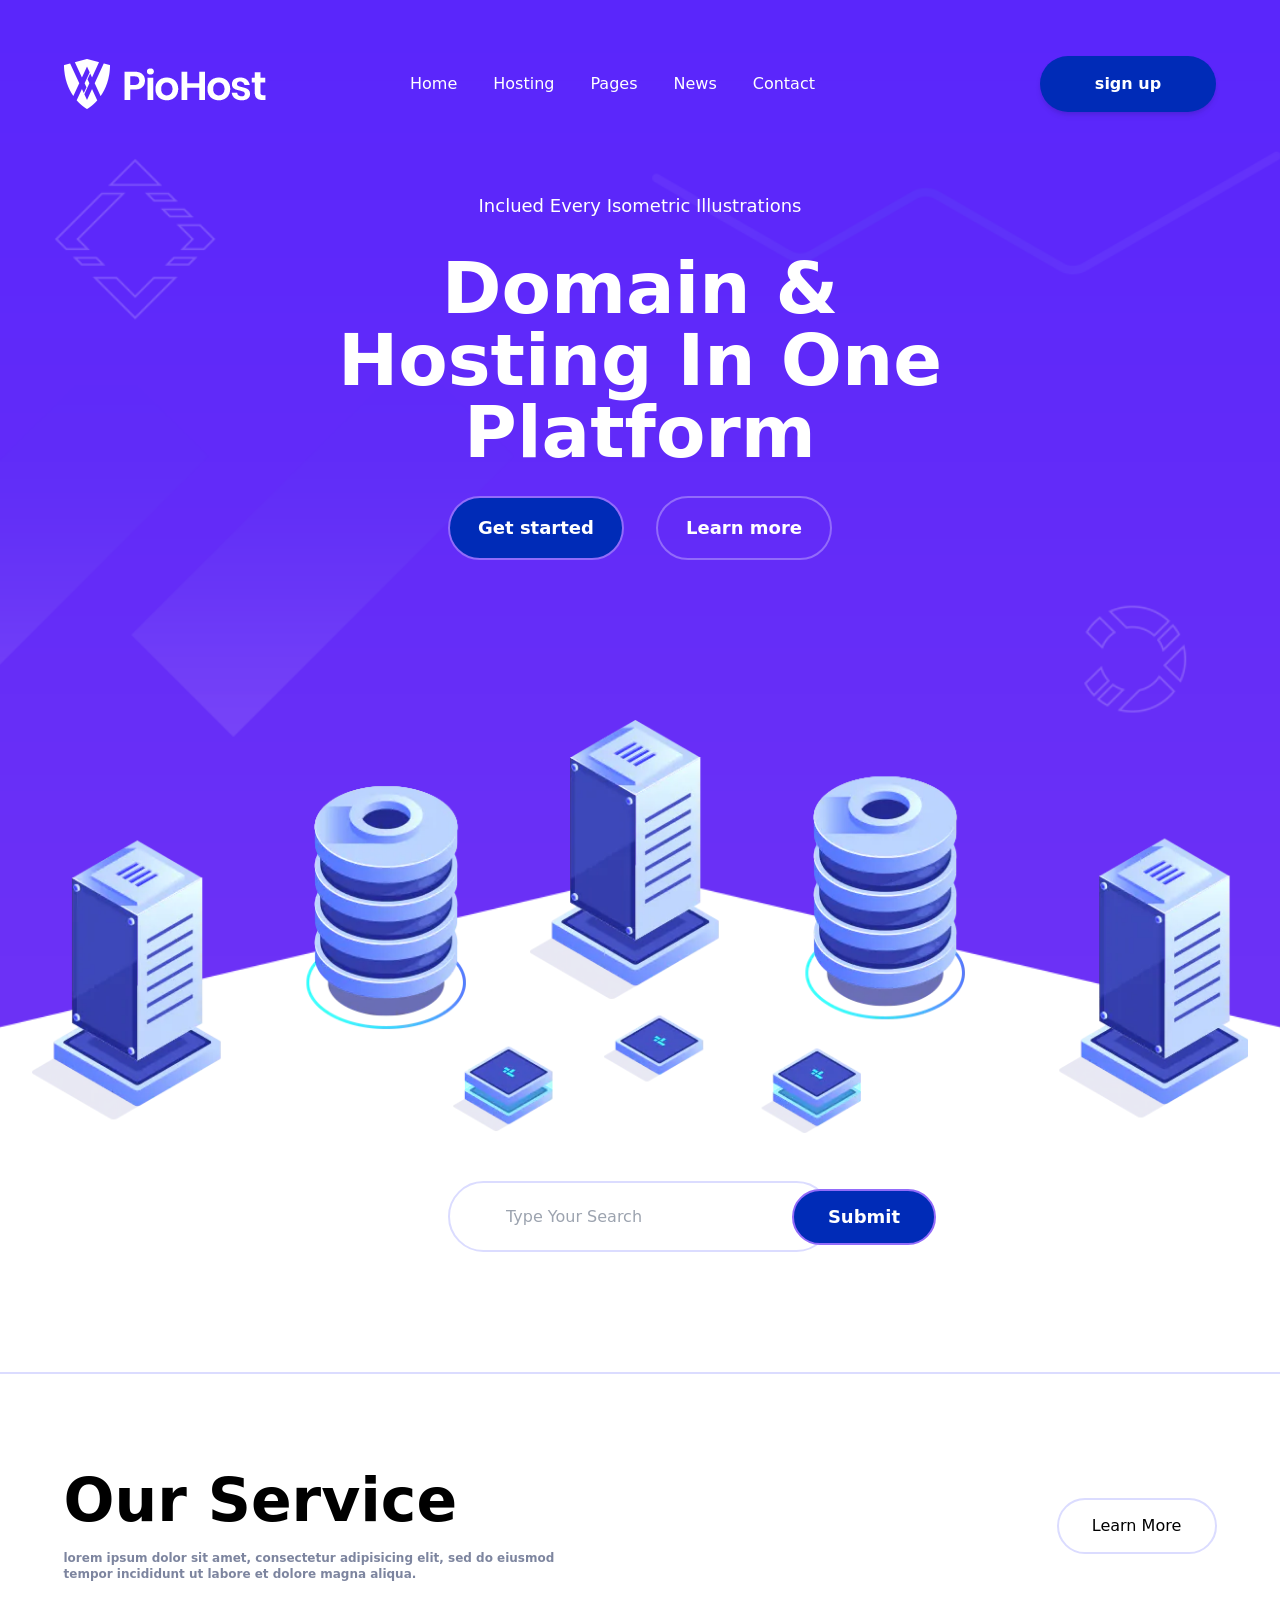
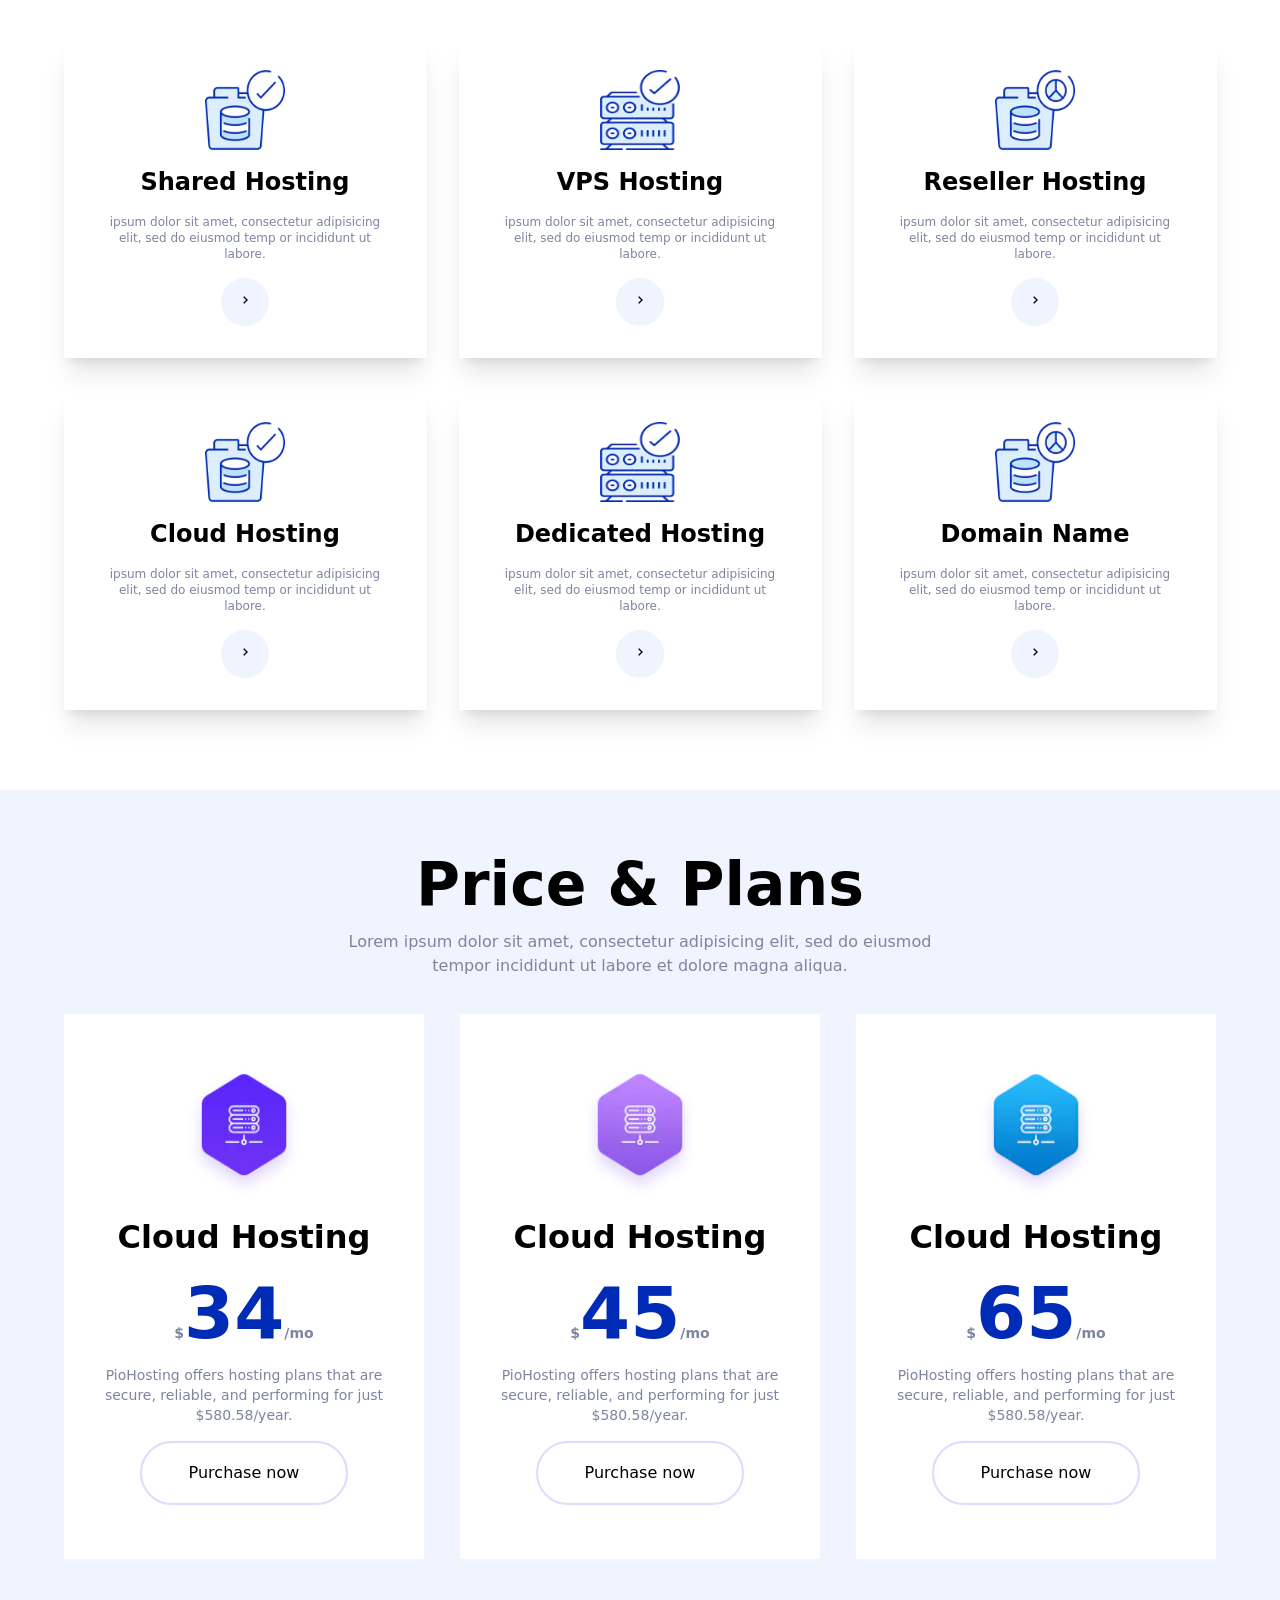
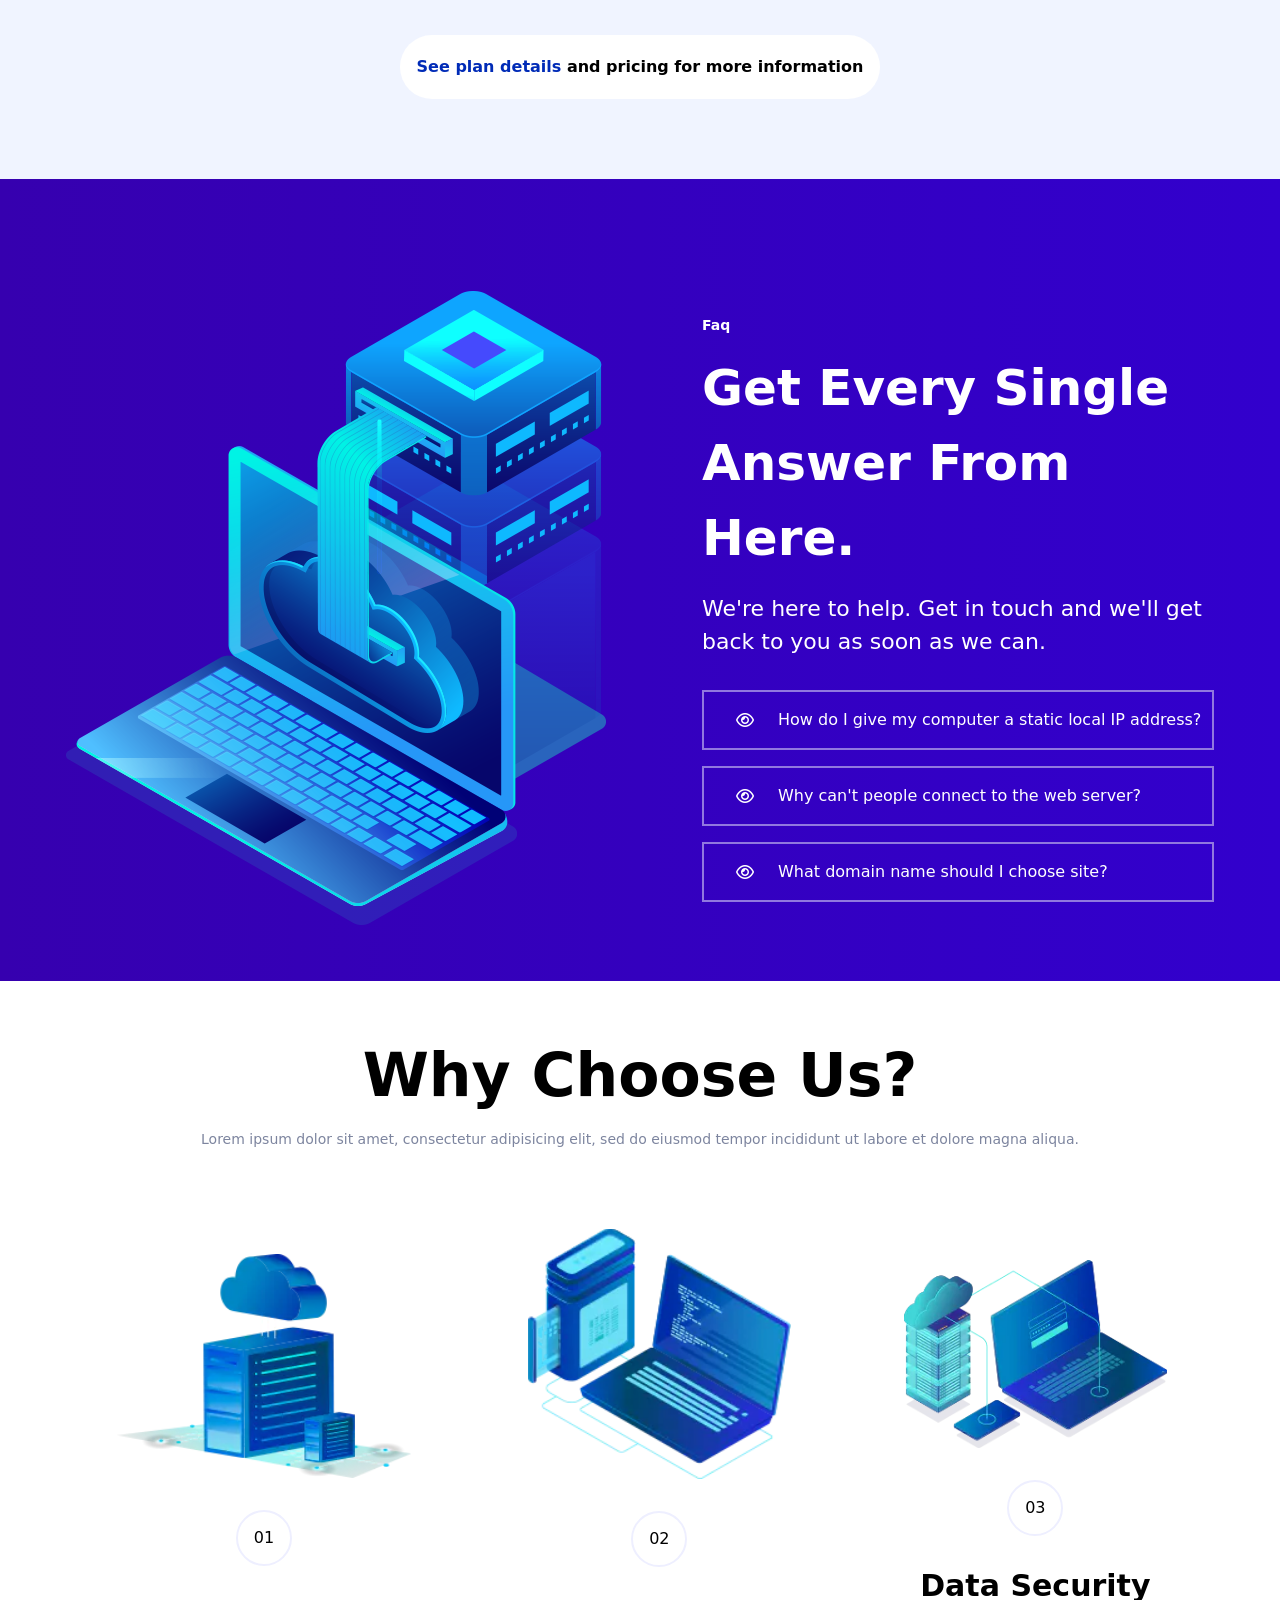
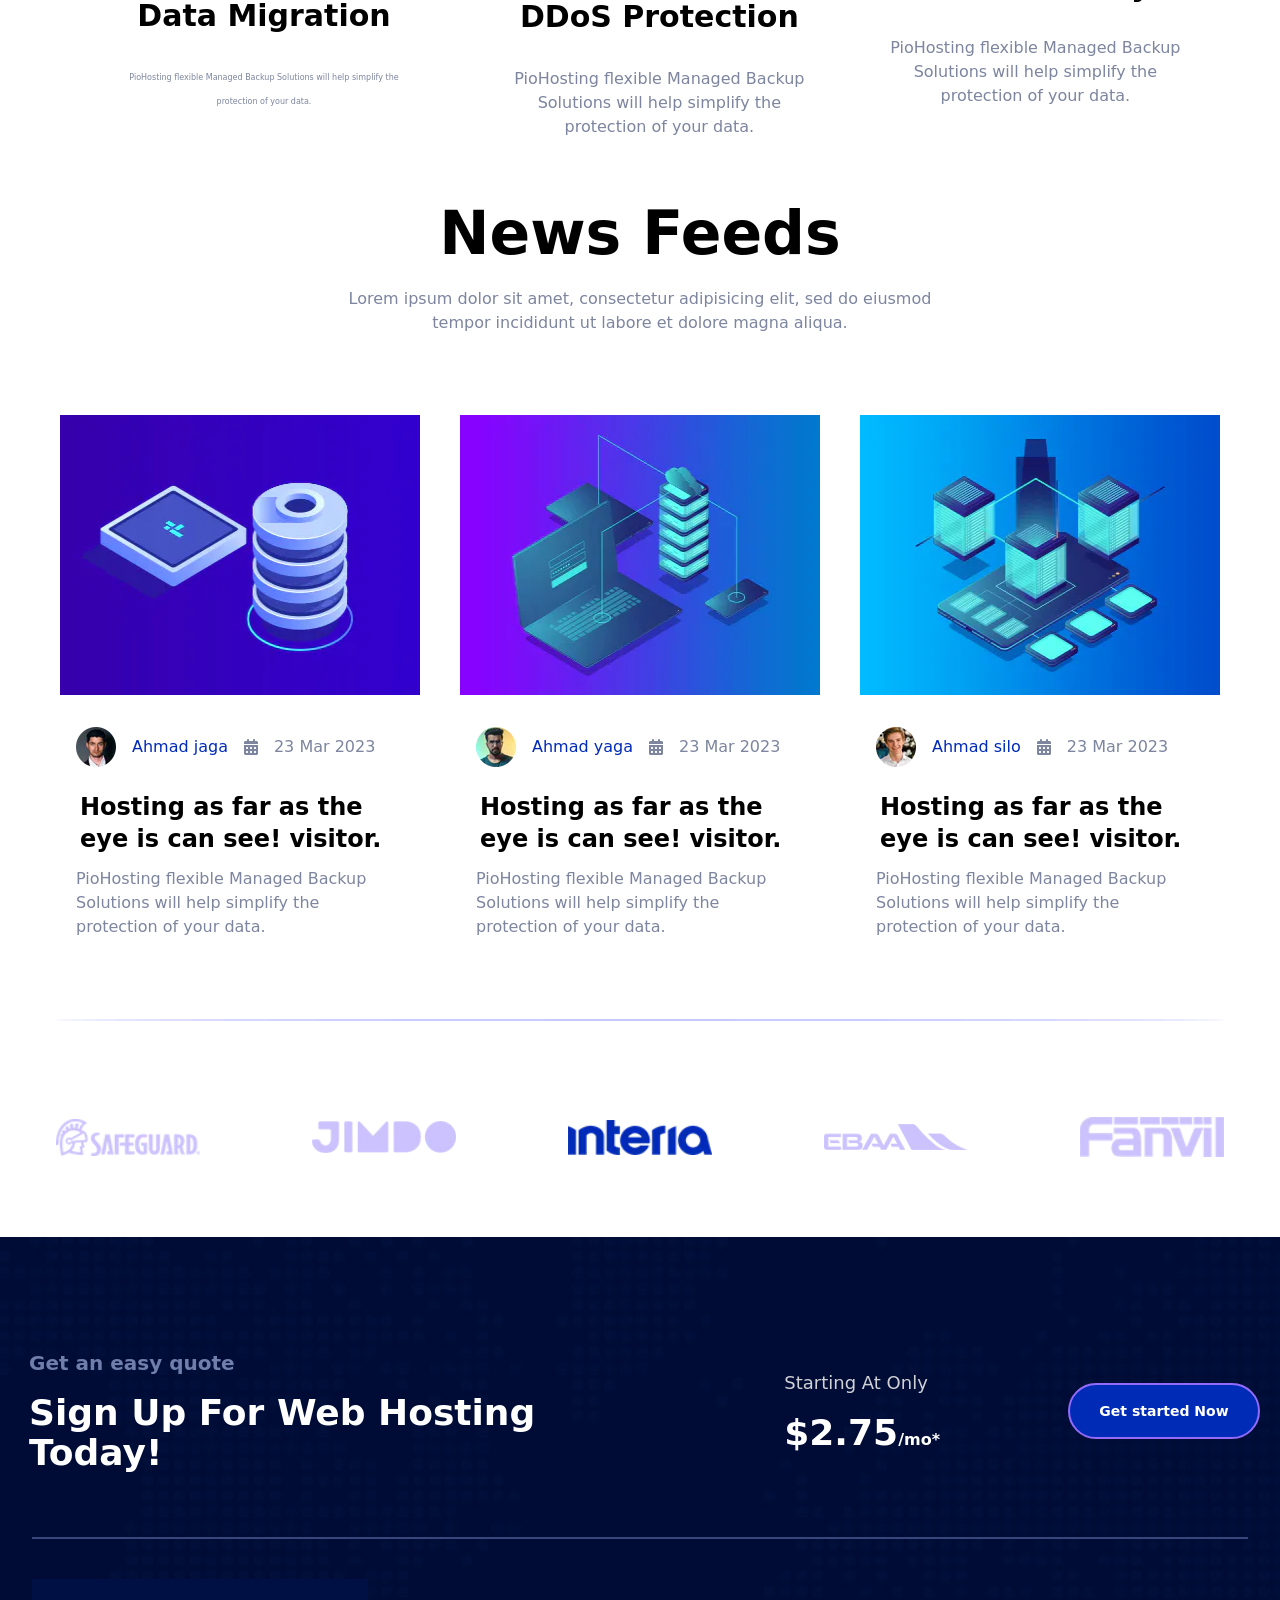
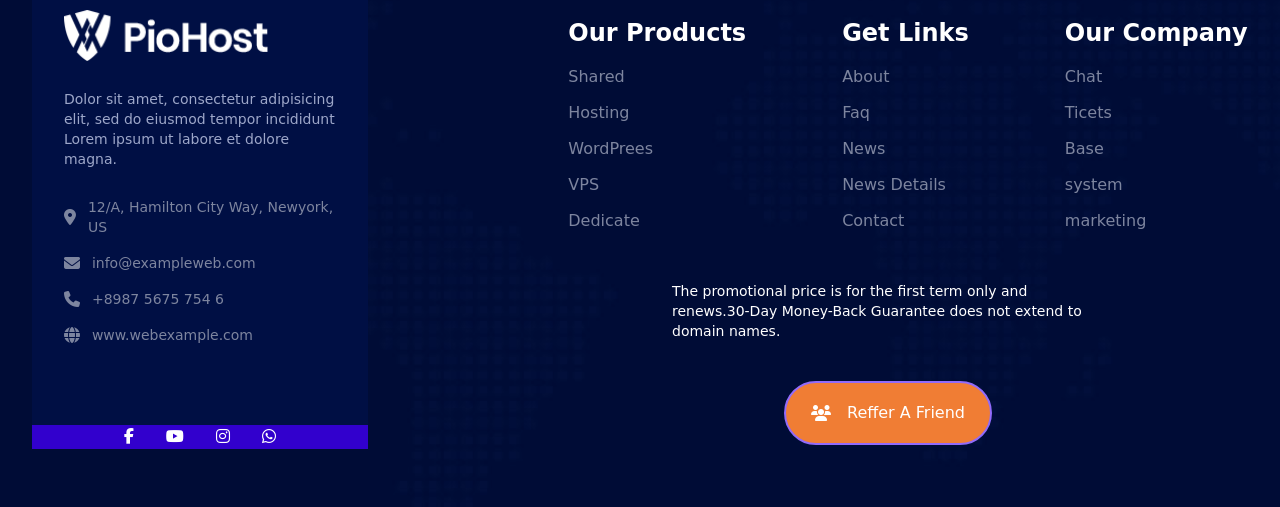
==== index.html @ 8bdf0a4b "p" ====
<!DOCTYPE html>
<html lang="en" class="scroll-smooth">

<head>
    <meta charset="UTF-8">
    <meta name="viewport" content="width=device-width, initial-scale=1.0">
    <title>ulangan</title>
    <link rel="stylesheet" href="assets/css/output.css">
    <link href='https://unpkg.com/boxicons@2.1.4/css/boxicons.min.css' rel='stylesheet'>
    <link rel="stylesheet" href="https://cdnjs.cloudflare.com/ajax/libs/font-awesome/6.5.2/css/all.min.css"
        integrity="sha512-SnH5WK+bZxgPHs44uWIX+LLJAJ9/2PkPKZ5QiAj6Ta86w+fsb2TkcmfRyVX3pBnMFcV7oQPJkl9QevSCWr3W6A=="
        crossorigin="anonymous" referrerpolicy="no-referrer" />
</head>

<body class="bg-white">
    <header>
        <div class="absolute left-0 right-0 z-2 top-12 ">
            <div class="flex justify-between md:items-center md:gap-36 gap-16 w-[90%] m-auto flex-wrap " id="topHeader">
                <img src="assets/img/logo.webp" alt="">
                <div class="md:hidden block" onclick="showHideMenu()">
                    <i class="bx bx-menu text-4xl text-white"></i>
                </div>
                <div id="menu"
                    class="hidden md:flex flex-col md:flex-row grow justify-between md:items-center  gap-7 py-2">
                    <nav>
                        <ul class="flex flex-col md:flex-row md:gap-9 gap-6 capitalize">
                            <li><a href=""
                                    class="text-base font-medium text-white hover:text-df5 transition-all duration-200">home</a>
                            </li>
                            <li><a href=""
                                    class="text-base font-medium text-white hover:text-df5 transition-all duration-200">hosting</a>
                            </li>
                            <li>
                                <a href="#" class="text-white hover:text-df5 transition-all duration-200 text-base font-medium">pages</a>
                                <ul class="absolute top-full  w-[20%] bg-df7 shadow-md hidden group-hover:block z-1">
                                    <li id="about-item" class="py-2 px-4"><a href="#" class="text-base font-medium text-white hover:text-df5 transition-all duration-200">About</a></li>
                                    <li id="faq-item" class="py-2 px-4"><a href="#" class="text-base font-medium text-white hover:text-df5 transition-all duration-200">Faq</a></li>
                                </ul>
                            </li>
                            <li><a href=""
                                    class="text-base font-medium text-white hover:text-df5 transition-all duration-200">news</a>
                            </li>
                            <li><a href=""
                                    class="text-base font-medium text-white hover:text-df5 transition-all duration-200">contact</a>
                            </li>
                        </ul>
                    </nav>
                    <button
                        class="bg-df5  hover:ring hover:ring-sky-600 rounded-full transition-all font-bold text-white py-2 px-6 duration-200 shadow-md w-44 h-14 flex items-center justify-center">sign
                        up
                    </button>
                </div>
            </div>
            <button onclick="topFunction()" id="scrollToTopBtn" title="Go to top"
                class=" justify-center items-center hidden fixed bottom-5 right-5 z-50 p-3 bg-df5 text-white rounded-full shadow-lg hover:bg-df9 transition-all duration-200 w-14 h-14">
                <i class="fa-solid fa-arrow-up"></i>
            </button>
        </div>
    </header>
    <main class="flex flex-col items-center ">
        <section id="jumbotron" class="bg-bg3 bg-cover dark:bg-dbg1 bg-top bg-repeat min-h-screen w-full px-8 pt-48  ">
            <div class="flex flex-col justify-center items-center w-full gap-7 pb-24">
                <div class="flex flex-col text-center gap-8 justify-center items-center">
                    <p class="text-white font-medium  text-lg">Inclued Every Isometric Illustrations</p>
                    <h1 class="text-white font-bold md:text-7xl md:w-[60%] text-4xl w-[90%]">Domain & Hosting In One
                        Platform</h1>
                </div>
                <div class="flex gap-8">
                    <button
                        class=" rounded-full md:w-44 md:h-16 w-36 h-12 bg-df5  hover:bg-transparent border-df4 border-2 transition-all duration-200 text-white font-semibold md:text-lg text-sm">Get
                        started</button>
                    <button
                        class=" rounded-full  md:w-44 md:h-16 w-36 h-12 border-df4 hover:bg-df5 border-2 transition-all duration-200 text-white font-semibold  md:text-lg text-sm">Learn
                        more</button>
                </div>
            </div>
            <div class=" justify-center flex md:pb-5 pt-16  w-full">
                <img src="assets/img/server.webp" alt="" class="w-full h-full ">
            </div>
        </section>
        <section class="w-full border-b-df6 border-solid border-b-2 pb-[120px] justify-center items-center">
            <div class="flex justify-center items-center">
                <div class="flex justify-center items-center w-full">
                    <input type="text" placeholder="Type Your Search"
                        class="border-2 border-df6 rounded-full font-medium md:mt-7  md:w-[30%] w-[50%] h-full  pl-4 md:pl-14 md:py-6 py-5 hover:border-df6">
                    <button
                        class="rounded-full text-white bg-df5 md:w-36 md:h-14 w-24 h-10 absolute md:right-72 right-12 md:mt-7  hover:bg-transparent border-df4 transition-all duration-200 border-2 hover:text-df5 font-semibold md:mr-14 md:text-lg text-sm">Submit</button>
                </div>
            </div>
        </section>
        <section class="w-full pb-20 pt-24 flex items-center justify-center">
            <div class="gap-14 flex flex-col ">
                <div class="flex md:flex-row flex-col justify-between items-center gap-5">
                    <div class="gap-5 flex flex-col justify-center items-center md:items-start">
                        <h2 class="font-semibold md:text-6xl text-4xl">Our Service</h2>
                        <p class="font-semibold text-xs text-df7 w-[60%] ">lorem ipsum dolor sit amet, consectetur
                            adipisicing elit, sed do eiusmod tempor incididunt ut labore et dolore magna aliqua.</p>
                    </div>
                    <div>
                        <button
                            class="rounded-full hover:bg-df5 hover:text-white border-df6 border-2 transition-all duration-200 w-40 h-14">Learn
                            More</button>
                    </div>
                </div>
                <div class=" md:grid md:grid-cols-3 gap-8 flex flex-col items-center justify-center">
                    <div class="shadow-xl w-[363px] h-80 flex items-center justify-center">
                        <div class="w-[80%] h-[80%]  items-center flex flex-col gap-4 ">
                            <img src="assets/img/s01.webp" alt="" class="w-20 h-20  ">
                            <h2 class="font-bold text-2xl hover:text-df5 transition-all duration-200">Shared Hosting
                            </h2>
                            <p class="text-df7 text-center text-xs font-medium">ipsum dolor sit amet, consectetur
                                adipisicing elit, sed do eiusmod temp or incididunt ut labore.</p>
                            <button
                                class=" rounded-full w-12 h-12 bg-df8 hover:bg-df5 transition-all duration-200 hover:text-white"><i
                                    class='bx bx-chevron-right'></i></button>
                        </div>
                    </div>
                    <div class="shadow-xl w-[363px] h-80 flex items-center justify-center">
                        <div class="w-[80%] h-[80%]  items-center flex flex-col gap-4 ">
                            <img src="assets/img/s05.webp" alt="" class="w-20 h-20  ">
                            <h2 class="font-bold text-2xl hover:text-df5 transition-all duration-200">VPS Hosting</h2>
                            <p class="text-df7 text-center text-xs font-medium">ipsum dolor sit amet, consectetur
                                adipisicing elit, sed do eiusmod temp or incididunt ut labore.</p>
                            <button
                                class=" rounded-full w-12 h-12 bg-df8 hover:bg-df5 transition-all duration-200 hover:text-white"><i
                                    class='bx bx-chevron-right'></i></button>
                        </div>
                    </div>
                    <div class="shadow-xl w-[363px] h-80 flex items-center justify-center">
                        <div class="w-[80%] h-[80%]  items-center flex flex-col gap-4 ">
                            <img src="assets/img/s06.webp" alt="" class="w-20 h-20  ">
                            <h2 class="font-bold text-2xl hover:text-df5 transition-all duration-200">Reseller Hosting
                            </h2>
                            <p class="text-df7 text-center text-xs font-medium">ipsum dolor sit amet, consectetur
                                adipisicing elit, sed do eiusmod temp or incididunt ut labore.</p>
                            <button
                                class=" rounded-full w-12 h-12 bg-df8 hover:bg-df5 transition-all duration-200 hover:text-white"><i
                                    class='bx bx-chevron-right'></i></button>
                        </div>
                    </div>
                    <div class="shadow-xl w-[363px] h-80 flex items-center justify-center">
                        <div class="w-[80%] h-[80%]  items-center flex flex-col gap-4 ">
                            <img src="assets/img/s01.webp" alt="" class="w-20 h-20  ">
                            <h2 class="font-bold text-2xl hover:text-df5 transition-all duration-200">Cloud Hosting</h2>
                            <p class="text-df7 text-center text-xs font-medium">ipsum dolor sit amet, consectetur
                                adipisicing elit, sed do eiusmod temp or incididunt ut labore.</p>
                            <button
                                class=" rounded-full w-12 h-12 bg-df8 hover:bg-df5 transition-all duration-200 hover:text-white"><i
                                    class='bx bx-chevron-right'></i></button>
                        </div>
                    </div>
                    <div class="shadow-xl w-[363px] h-80 flex items-center justify-center">
                        <div class="w-[80%] h-[80%] items-center flex flex-col gap-4 ">
                            <img src="assets/img/s05.webp" alt="" class="w-20 h-20  ">
                            <h2 class="font-bold text-2xl hover:text-df5 transition-all duration-200">Dedicated Hosting
                            </h2>
                            <p class="text-df7 text-center text-xs font-medium">ipsum dolor sit amet, consectetur
                                adipisicing elit, sed do eiusmod temp or incididunt ut labore.</p>
                            <button
                                class=" rounded-full w-12 h-12 bg-df8 hover:bg-df5 transition-all duration-200 hover:text-white"><i
                                    class='bx bx-chevron-right'></i></button>
                        </div>
                    </div>
                    <div class="shadow-xl w-[363px] h-80 flex items-center justify-center">
                        <div class="w-[80%] h-[80%] items-center flex flex-col gap-4 ">
                            <img src="assets/img/s06.webp" alt="" class="w-20 h-20  ">
                            <h2 class="font-bold text-2xl hover:text-df5 transition-all duration-200">Domain Name</h2>
                            <p class="text-df7 text-center text-xs font-medium">ipsum dolor sit amet, consectetur
                                adipisicing elit, sed do eiusmod temp or incididunt ut labore.</p>
                            <button
                                class=" rounded-full w-12 h-12 bg-df8 hover:bg-df5 transition-all duration-200 hover:text-white"><i
                                    class='bx bx-chevron-right'></i></button>
                        </div>
                    </div>
                </div>
            </div>
        </section>
        <section class="bg-df8 w-full pt-16 flex justify-center items-center">
            <div class="flex justify-center items-center flex-col gap-9 w-[95%]">
                <div class="items-center justify-center flex flex-col gap-4">
                    <h2 class="md:text-6xl text-black font-semibold text-5xl">Price & Plans</h2>
                    <p class="md:text-base text-sm text-df7 md:w-[40rem] w-full text-center">Lorem ipsum dolor sit amet,
                        consectetur
                        adipisicing elit, sed do eiusmod tempor incididunt ut labore et dolore magna aliqua.</p>
                </div>
                <div class="flex md:flex-row gap-9 justify-center items-center flex-col">
                    <div
                        class=" md:w-[360px] md:h-[545px] w-[400px] h-[545px] flex items-center justify-center bg-white">
                        <div class="w-[80%] h-[80%]  items-center flex flex-col gap-4 ">
                            <img src="assets/img/p-01.webp" alt="" class="w-28 h-32  ">
                            <h2 class="font-bold text-[2rem] hover:text-df5 transition-all duration-200">Cloud Hosting
                            </h2>
                            <p class="text-df5 text-7xl font-semibold"><span
                                    class="text-df7 text-[14px] font-semibold">$</span>34<span
                                    class="text-df7 text-[14px] font-semibold">/mo</span></p>
                            <p class="text-df7 text-center text-sm w-[290px]">PioHosting offers hosting plans that are
                                secure, reliable, and performing for just $580.58/year.</p>
                            <button
                                class="h-16 w-52 border-df6 border-2 border-solid rounded-full hover:bg-df5 hover:text-white hover:border-df4 hover:border-2 hover:border-solid transition-all duration-200">Purchase
                                now</button>
                        </div>
                    </div>
                    <div class="md:w-[360px] md:h-[545px] w-full h-[545px] flex items-center justify-center bg-white">
                        <div class="w-[80%] h-[80%] items-center flex flex-col gap-4 ">
                            <img src="assets/img/p-02.webp" alt="" class="w-28 h-32  ">
                            <h2 class="font-bold text-[2rem] hover:text-df5 transition-all duration-200">Cloud Hosting
                            </h2>
                            <p class="text-df5 text-7xl font-semibold"><span
                                    class="text-df7 text-[14px] font-semibold">$</span>45<span
                                    class="text-df7 text-[14px] font-semibold">/mo</span></p>
                            <p class="text-df7 text-center text-sm w-[290px]">PioHosting offers hosting plans that are
                                secure, reliable, and performing for just $580.58/year.</p>
                            <button
                                class="h-16 w-52 border-df6 border-2 border-solid rounded-full hover:bg-df5 hover:text-white hover:border-df4 hover:border-2 hover:border-solid transition-all duration-200">Purchase
                                now</button>
                        </div>
                    </div>
                    <div class="md:w-[360px] md:h-[545px] w-full h-[545px] flex items-center justify-center bg-white">
                        <div class="w-[80%] h-[80%] items-center flex flex-col gap-4 ">
                            <img src="assets/img/p-03.webp" alt="" class="w-28 h-32  ">
                            <h2 class="font-bold text-[2rem] hover:text-df5 transition-all duration-200">Cloud Hosting
                            </h2>
                            <p class="text-df5 text-7xl font-semibold"><span
                                    class="text-df7 text-[14px] font-semibold">$</span>65<span
                                    class="text-df7 text-[14px] font-semibold">/mo</span></p>
                            <p class="text-df7 text-center text-sm w-[290px]">PioHosting offers hosting plans that are
                                secure, reliable, and performing for just $580.58/year.</p>
                            <button
                                class="h-16 w-52 border-df6 border-2 border-solid rounded-full hover:bg-df5 hover:text-white hover:border-df4 hover:border-2 hover:border-solid transition-all duration-200">Purchase
                                now</button>
                        </div>
                    </div>
                </div>
                <button
                    class="h-16 md:w-[30rem] w-full bg-white rounded-full mb-20 mt-10 text-base  font-semibold"><span
                        class="text-df5 text-base font-semibold">See plan details</span> and pricing for more
                    information</button>
            </div>
        </section>
        <section class="w-full bg-gradient-to-r from-df9 to-df10 pt-8 pb-14 flex items-center justify-center">
            <div class="flex md:flex-row flex-col pt-20 gap-24 justify-center items-center">
                <div class="flex items-center justify-center">
                    <img src="assets/img/illustration.png" alt="" class="md:w-full w-[70%]">
                </div>
                <div class="flex flex-col gap-8  items-center justify-center md:w-[40%] w-[80%]">
                    <div class="flex flex-col gap-4 w-full items-start  justify-center">
                        <p class="text-sm text-white font-semibold">Faq</p>
                        <h2 class="md:text-[50px] text-[30px] text-white md:w-[500px] font-semibold w-full text-start">
                            Get Every
                            Single Answer From Here.
                        </h2>
                        <p class="text-[22px] text-white">We're here to help. Get in touch and we'll get back to you as
                            soon as we can.</p>
                    </div>
                    <div class="flex flex-col gap-4 items-center justify-center w-full">
                        <div class=" w-full h-[60px] border-df11  border-solid border-2 flex items-center pl-8 gap-6">
                            <i class="fa-regular fa-eye text-white"></i>
                            <p class="text-white  md:text-base text-xs">How do I give my computer a static local IP
                                address?</p>
                        </div>
                        <div class=" w-full h-[60px] border-df11  border-solid border-2 flex items-center pl-8 gap-6">
                            <i class="fa-regular fa-eye text-white"></i>
                            <p class="text-white  md:text-base text-xs">Why can't people connect to the web server?</p>
                        </div>
                        <div class="w-full h-[60px] border-df11  border-solid border-2 flex items-center pl-8 gap-6">
                            <i class="fa-regular fa-eye text-white"></i>
                            <p class="text-white md:text-base text-xs">What domain name should I choose site?</p>
                        </div>
                    </div>
                </div>
            </div>
        </section>
        <section class="flex justify-center items-center pt-16 w-full">
            <div class="flex items-center justify-center gap-20 flex-col">
                <div class="text-center gap-6 flex flex-col items-center md:w-full w-[90%]">
                    <h2 class="md:text-6xl text-4xl font-semibold">Why Choose Us?</h2>
                    <p class="text-df7  text-medium text-xs md:text-sm ">Lorem ipsum dolor sit amet, consectetur
                        adipisicing elit,
                        sed do eiusmod tempor incididunt ut labore et dolore magna aliqua.</p>
                </div>
                <div class="flex md:flex-row gap-12 flex-col">
                    <div class="flex flex-col items-center justify-center gap-8">
                        <img src="assets/img/c01.webp" alt="" class="w-[60%] md:w-[80%]">
                        <div
                            class="rounded-full w-14 h-14 border-df12 border-2 border-solid flex items-center justify-center hover:bg-df5 hover:text-white transition-all duration-200">
                            <p>01</p>
                        </div>
                        <h2 class="font-bold text-3xl">Data Migration</h2>
                        <p class="text-df7 w-[80%] text-center text-base md:text-[50%]">PioHosting flexible Managed
                            Backup Solutions
                            will help simplify the protection of your data.</p>
                    </div>
                    <div class="flex flex-col items-center justify-center gap-8">
                        <img src="assets/img/c02.webp" alt="" class="w-[60%] md:w-[80%]">
                        <div
                            class="rounded-full w-14 h-14 border-df12 border-2 border-solid flex items-center justify-center hover:bg-df5 hover:text-white transition-all duration-200">
                            <p>02</p>
                        </div>
                        <h2 class="font-bold text-3xl">DDoS Protection</h2>
                        <p class="text-df7 w-[328px] text-center text-base">PioHosting flexible Managed Backup Solutions
                            will help simplify the protection of your data.</p>
                    </div>
                    <div class="flex flex-col items-center justify-center gap-8">
                        <img src="assets/img/c03.webp" alt="" class="w-[60%] md:w-[80%]">
                        <div
                            class="rounded-full w-14 h-14 border-df12 border-2 border-solid flex items-center justify-center hover:bg-df5 hover:text-white transition-all duration-200">
                            <p>03</p>
                        </div>
                        <h2 class="font-bold text-3xl">Data Security</h2>
                        <p class="text-df7 w-[328px] text-center text-base">PioHosting flexible Managed Backup Solutions
                            will help simplify the protection of your data.</p>
                    </div>
                </div>
            </div>
        </section>
        <section class="flex justify-center items-center pt-16 w-full">
            <div class="flex items-center justify-center gap-20 flex-col md:w-[95%] w-full">
                <div class="text-center gap-6 flex flex-col">
                    <h2 class="text-6xl font-semibold">News Feeds</h2>
                    <p class="text-df7 md:w-[600px] w-[400px] text-medium">Lorem ipsum dolor sit amet, consectetur
                        adipisicing elit,
                        sed do eiusmod tempor incididunt ut labore et dolore magna aliqua.</p>
                </div>
                <div class="flex md:flex-row flex-col gap-10 w-[95%] justify-center items-center">
                    <div class="flex flex-col gap-8 ">
                        <img src="assets/img/latest1.webp" alt="" class="w-full h-[280px]">
                        <div class="flex flex-col gap-6  px-4">
                            <div class="flex flex-row justify-start items-center gap-4">
                                <img src="assets/img/lat.webp" alt="">
                                <p class=" text-df5">Ahmad jaga</p>
                                <i class="fa-solid fa-calendar-days text-df7"></i>
                                <p class=" text-df7">23 Mar 2023</p>
                            </div>
                            <div class="flex flex-col justify-center items-center gap-3">
                                <h2 class="font-bold text-2xl hover:text-df5 transition-all duration-200 w-[320px]">
                                    Hosting as far as the eye is can see! visitor.</h2>
                                <p class="text-df7 w-[328px] text-start text-base">PioHosting flexible Managed Backup
                                    Solutions will help simplify the protection of your data.</p>
                            </div>
                        </div>
                    </div>
                    <div class="flex flex-col gap-8 ">
                        <img src="assets/img/latest2.webp" alt="" class="w-full h-[280px]">
                        <div class="flex flex-col gap-6  px-4">
                            <div class="flex flex-row justify-start items-center gap-4">
                                <img src="assets/img/let.webp" alt="">
                                <p class=" text-df5">Ahmad yaga</p>
                                <i class="fa-solid fa-calendar-days text-df7"></i>
                                <p class=" text-df7">23 Mar 2023</p>
                            </div>
                            <div class="flex flex-col justify-center items-center gap-3">
                                <h2 class="font-bold text-2xl hover:text-df5 transition-all duration-200 w-[320px]">
                                    Hosting as far as the eye is can see! visitor.</h2>
                                <p class="text-df7 w-[328px] text-start text-base">PioHosting flexible Managed Backup
                                    Solutions will help simplify the protection of your data.</p>
                            </div>
                        </div>
                    </div>
                    <div class="flex flex-col gap-8 ">
                        <img src="assets/img/latest3.webp" alt="" class="w-full h-[280px]">
                        <div class="flex flex-col gap-6  px-4">
                            <div class="flex flex-row justify-start items-center gap-4">
                                <img src="assets/img/let1.webp" alt="">
                                <p class=" text-df5">Ahmad silo</p>
                                <i class="fa-solid fa-calendar-days text-df7"></i>
                                <p class=" text-df7">23 Mar 2023</p>
                            </div>
                            <div class="flex flex-col justify-center items-center gap-3">
                                <h2 class="font-bold text-2xl hover:text-df5 transition-all duration-200 w-[320px]">
                                    Hosting as far as the eye is can see! visitor.</h2>
                                <p class="text-df7 w-[328px] text-start text-base">PioHosting flexible Managed Backup
                                    Solutions will help simplify the protection of your data.</p>
                            </div>
                        </div>
                    </div>
                </div>
            </div>
        </section>
        <section class="flex justify-center items-center pt-10 flex-col">
            <div class="pt-10 justify-center">
                <img src="assets/img/line.png" alt="" class="w-full">
            </div>
            <div class="flex flex-row md:gap-28 gap-5 md:pt-24 pt-14 items-center justify-center">
                <img src="assets/img/safeguard.webp" alt="" class="md:w-36 w-[15%]">
                <img src="assets/img/jimdo.webp" alt="" class="md:w-36 w-[15%]">
                <img src="assets/img/intera.webp" alt="" class="md:w-36 w-[15%]">
                <img src="assets/img/ebaa.webp" alt="" class="md:w-36 w-[15%]">
                <img src="assets/img/fanvil.webp" alt="" class="md:w-36 w-[15%]">
            </div>
        </section>
        <section class="bg-bg4 bg-cover h-[161rem] md:h-full  w-full md:mt-20 mt-14 pb-48 flex flex-col items-center ">
            <div>
                <div
                    class="flex md:flex-row flex-col justify-between md:gap-32 gap-10 items-center pr-[20px] pl-[29px] pt-28">
                    <div class="flex flex-col gap-4 md:items-start md:justify-start items-center justify-center">
                        <p class="text-df13 font-semibold text-xl">Get an easy quote</p>
                        <h2 class="text-4xl text-white font-semibold text-center md:text-start">Sign Up For Web Hosting
                            Today!</h2>
                    </div>
                    <div class="flex flex-col gap-4 items-center justify-center md:items-start md:justify-start">
                        <p class="text-df14 text-lg">Starting At Only</p>
                        <p class="text-white font-semibold"><span class="text-4xl">$2.75</span>/mo*</p>
                    </div>
                    <div>
                        <button
                            class="text-white font-semibold text-sm rounded-full w-48 h-14 bg-df5 hover:bg-transparent transition-all duration-200  border-df4 hover:border-df4 border-2 border-solid">Get
                            started Now</button>
                    </div>
                </div>
                <div class="flex justify-center items-center pt-16">
                    <div class="border-df15 border-[1px] border-solid w-[95%]"></div>
                </div>
                <div class="flex justify-center items-center">
                    <div class="w-[95%]  h-80  mt-14 md:flex-row flex gap-40 flex-col items-center ">
                        <div class="w-[21rem] h-[29rem] bg-df16 justify-center items-center flex flex-col pt-9 mt-28">
                            <div class="w-[81%] h-[80%]  ">
                                <div class="flex flex-col gap-7">
                                    <img src="assets/img/logo.webp" alt="" class="w-[75%] h-[75%]">
                                    <p class="text-df17 text-sm">Dolor sit amet, consectetur adipisicing elit, sed do
                                        eiusmod tempor incididunt Lorem ipsum ut labore et dolore magna.</p>
                                    <ul class="gap-4 flex flex-col">
                                        <li class="text-df7 flex gap-3 items-center">
                                            <i class="fa-solid fa-location-dot"></i>
                                            <p class="text-sm">12/A, Hamilton City Way, Newyork, US</p>
                                        </li>
                                        <li class="text-df7 flex gap-3 items-center">
                                            <i class="fa-solid fa-envelope"></i>
                                            <p class="text-sm">info@exampleweb.com</p>
                                        </li>
                                        <li class="text-df7 flex gap-3 items-center">
                                            <i class="fa-solid fa-phone"></i>
                                            <p class="text-sm">+8987 5675 754 6</p>
                                        </li>
                                        <li class="text-df7 flex gap-3 items-center">
                                            <i class="fa-solid fa-globe"></i>
                                            <p class="text-sm"> www.webexample.com</p>
                                        </li>
                                    </ul>
                                </div>
                            </div>
                            <div class="w-[21rem] h-20 md:h-16 bg-df10 flex items-center justify-center mt-20">
                                <ul class="w-[70%] flex flex-row gap-8 items-center justify-center">
                                    <li class="text-white">
                                        <i class="fa-brands fa-facebook-f"></i>
                                    </li>
                                    <li class="text-white">
                                        <i class="fa-brands fa-youtube"></i>
                                    </li>
                                    <li class="text-white">
                                        <i class="fa-brands fa-instagram"></i>
                                    </li>
                                    <li class="text-white">
                                        <i class="fa-brands fa-whatsapp"></i>
                                    </li>
                                </ul>
                            </div>
                        </div>
                        <div class="flex flex-col mt-28">
                            <div
                                class="flex md:flex-row flex-col  gap-24 pt-10 items-start md:items-center justify-center ml-10">
                                <div class="flex flex-col gap-4">
                                    <h3 class="font-semibold text-white text-2xl">Our Products</h3>
                                    <ul class="flex flex-col gap-3">
                                        <li class="text-df7">Shared</li>
                                        <li class="text-df7">Hosting</li>
                                        <li class="text-df7">WordPrees</li>
                                        <li class="text-df7">VPS</li>
                                        <li class="text-df7">Dedicate</li>
                                    </ul>
                                </div>
                                <div class="flex flex-col gap-4">
                                    <h3 class="font-semibold text-white text-2xl">Get Links</h3>
                                    <ul class="flex flex-col gap-3">
                                        <li class="text-df7">About</li>
                                        <li class="text-df7">Faq</li>
                                        <li class="text-df7">News</li>
                                        <li class="text-df7">News Details</li>
                                        <li class="text-df7">Contact</li>
                                    </ul>
                                </div>
                                <div class="flex flex-col gap-4">
                                    <h3 class="font-semibold text-white text-2xl">Our Company</h3>
                                    <ul class="flex flex-col gap-3">
                                        <li class="text-df7">Chat</li>
                                        <li class="text-df7">Ticets</li>
                                        <li class="text-df7">Base</li>
                                        <li class="text-df7">system</li>
                                        <li class="text-df7">marketing</li>
                                    </ul>
                                </div>
                            </div>
                            <div class="w-full flex items-center justify-center flex-col">
                                <div class="w-[60%] pt-12">
                                    <p class="text-white text-sm ">The promotional price is for the first term only and
                                        renews.30-Day Money-Back Guarantee does not extend to domain names.</p>
                                </div>
                                <div>
                                    <button
                                        class=" rounded-full w-52 h-16 bg-df18  mt-10 hover:bg-transparent transition-all duration-200 text-white border-df4 border-solid border-2 flex flex-row justify-center items-center gap-4">
                                        <i class="fa-solid fa-users"></i>
                                        <p>Reffer A Friend</p>
                                    </button>
                                </div>
                            </div>
                        </div>
                    </div>
                </div>
            </div>
        </section>
    </main>
    <script>
        var xStatus = false;

        function showHideMenu() {
            if (!xStatus) {
                document.getElementById('menu').classList.remove("hidden");
                document.getElementById('menu').classList.add("flex");
                console.log(document.documentElement.scrollTop);
                if (window.matchMedia("(max-width: 768px)").matches) {
                    console.log("jalan");
                    document.querySelector('#menu nav ul').classList.add("bg-df9");
                    document.querySelectorAll('#menu nav ul li').forEach(li => li.classList.add("bg-df9", "border-b"));
                    document.querySelector('#menu').classList.add("bg-df9");
                }

                xStatus = true;
            } else {
                xStatus = false;
                document.getElementById('menu').classList.add("hidden");
                document.getElementById('menu').classList.remove("flex");
                if (window.matchMedia("(max-width: 768px)").matches) {
                    // hanya hapus kelas jika kita masih dalam mode mobile
                    document.querySelector('#menu nav ul').classList.remove("bg-df9");
                    document.querySelectorAll('#menu nav ul li').forEach(li => li.classList.remove("bg-df9", "border-b"));
                    document.querySelector('#menu').classList.remove("bg-df9");
                } else {
                    // jika kita dalam mode laptop, jangan hapus kelas
                    console.log("mode laptop, jangan hapus kelas");
                }
            }
        }

        // Get the button
        let mybutton = document.getElementById("scrollToTopBtn");

        // When the user scrolls down 20px from the top of the document, show the button
        window.onscroll = function () { scrollFunction() };

        function scrollFunction() {
            if (document.body.scrollTop > 20 || document.documentElement.scrollTop > 20) {
                mybutton.style.display = "block";
            } else {
                mybutton.style.display = "none";
            }
        }

        function topFunction() {
            document.body.scrollTop = 0;
            document.documentElement.scrollTop = 0;
        }



        const pagesMenuItem = document.querySelector('#menu nav ul li:nth-child(3)');
        const aboutItem = document.querySelector('#about-item');
        const faqItem = document.querySelector('#faq-item');

        pagesMenuItem.addEventListener('click', function () {
            const submenu = pagesMenuItem.querySelector('ul');
            submenu.classList.toggle('hidden');
            aboutItem.classList.toggle('border-b-4');
            faqItem.classList.toggle('border-b-4');
        });
    </script>

</body>

</html>
---- assets/css/output.css ----
/*
! tailwindcss v3.4.1 | MIT License | https://tailwindcss.com
*/

/*
1. Prevent padding and border from affecting element width. (https://github.com/mozdevs/cssremedy/issues/4)
2. Allow adding a border to an element by just adding a border-width. (https://github.com/tailwindcss/tailwindcss/pull/116)
*/

*,
::before,
::after {
  box-sizing: border-box;
  /* 1 */
  border-width: 0;
  /* 2 */
  border-style: solid;
  /* 2 */
  border-color: #e5e7eb;
  /* 2 */
}

::before,
::after {
  --tw-content: '';
}

/*
1. Use a consistent sensible line-height in all browsers.
2. Prevent adjustments of font size after orientation changes in iOS.
3. Use a more readable tab size.
4. Use the user's configured `sans` font-family by default.
5. Use the user's configured `sans` font-feature-settings by default.
6. Use the user's configured `sans` font-variation-settings by default.
7. Disable tap highlights on iOS
*/

html,
:host {
  line-height: 1.5;
  /* 1 */
  -webkit-text-size-adjust: 100%;
  /* 2 */
  -moz-tab-size: 4;
  /* 3 */
  -o-tab-size: 4;
     tab-size: 4;
  /* 3 */
  font-family: ui-sans-serif, system-ui, sans-serif, "Apple Color Emoji", "Segoe UI Emoji", "Segoe UI Symbol", "Noto Color Emoji";
  /* 4 */
  font-feature-settings: normal;
  /* 5 */
  font-variation-settings: normal;
  /* 6 */
  -webkit-tap-highlight-color: transparent;
  /* 7 */
}

/*
1. Remove the margin in all browsers.
2. Inherit line-height from `html` so users can set them as a class directly on the `html` element.
*/

body {
  margin: 0;
  /* 1 */
  line-height: inherit;
  /* 2 */
}

/*
1. Add the correct height in Firefox.
2. Correct the inheritance of border color in Firefox. (https://bugzilla.mozilla.org/show_bug.cgi?id=190655)
3. Ensure horizontal rules are visible by default.
*/

hr {
  height: 0;
  /* 1 */
  color: inherit;
  /* 2 */
  border-top-width: 1px;
  /* 3 */
}

/*
Add the correct text decoration in Chrome, Edge, and Safari.
*/

abbr:where([title]) {
  -webkit-text-decoration: underline dotted;
          text-decoration: underline dotted;
}

/*
Remove the default font size and weight for headings.
*/

h1,
h2,
h3,
h4,
h5,
h6 {
  font-size: inherit;
  font-weight: inherit;
}

/*
Reset links to optimize for opt-in styling instead of opt-out.
*/

a {
  color: inherit;
  text-decoration: inherit;
}

/*
Add the correct font weight in Edge and Safari.
*/

b,
strong {
  font-weight: bolder;
}

/*
1. Use the user's configured `mono` font-family by default.
2. Use the user's configured `mono` font-feature-settings by default.
3. Use the user's configured `mono` font-variation-settings by default.
4. Correct the odd `em` font sizing in all browsers.
*/

code,
kbd,
samp,
pre {
  font-family: ui-monospace, SFMono-Regular, Menlo, Monaco, Consolas, "Liberation Mono", "Courier New", monospace;
  /* 1 */
  font-feature-settings: normal;
  /* 2 */
  font-variation-settings: normal;
  /* 3 */
  font-size: 1em;
  /* 4 */
}

/*
Add the correct font size in all browsers.
*/

small {
  font-size: 80%;
}

/*
Prevent `sub` and `sup` elements from affecting the line height in all browsers.
*/

sub,
sup {
  font-size: 75%;
  line-height: 0;
  position: relative;
  vertical-align: baseline;
}

sub {
  bottom: -0.25em;
}

sup {
  top: -0.5em;
}

/*
1. Remove text indentation from table contents in Chrome and Safari. (https://bugs.chromium.org/p/chromium/issues/detail?id=999088, https://bugs.webkit.org/show_bug.cgi?id=201297)
2. Correct table border color inheritance in all Chrome and Safari. (https://bugs.chromium.org/p/chromium/issues/detail?id=935729, https://bugs.webkit.org/show_bug.cgi?id=195016)
3. Remove gaps between table borders by default.
*/

table {
  text-indent: 0;
  /* 1 */
  border-color: inherit;
  /* 2 */
  border-collapse: collapse;
  /* 3 */
}

/*
1. Change the font styles in all browsers.
2. Remove the margin in Firefox and Safari.
3. Remove default padding in all browsers.
*/

button,
input,
optgroup,
select,
textarea {
  font-family: inherit;
  /* 1 */
  font-feature-settings: inherit;
  /* 1 */
  font-variation-settings: inherit;
  /* 1 */
  font-size: 100%;
  /* 1 */
  font-weight: inherit;
  /* 1 */
  line-height: inherit;
  /* 1 */
  color: inherit;
  /* 1 */
  margin: 0;
  /* 2 */
  padding: 0;
  /* 3 */
}

/*
Remove the inheritance of text transform in Edge and Firefox.
*/

button,
select {
  text-transform: none;
}

/*
1. Correct the inability to style clickable types in iOS and Safari.
2. Remove default button styles.
*/

button,
[type='button'],
[type='reset'],
[type='submit'] {
  -webkit-appearance: button;
  /* 1 */
  background-color: transparent;
  /* 2 */
  background-image: none;
  /* 2 */
}

/*
Use the modern Firefox focus style for all focusable elements.
*/

:-moz-focusring {
  outline: auto;
}

/*
Remove the additional `:invalid` styles in Firefox. (https://github.com/mozilla/gecko-dev/blob/2f9eacd9d3d995c937b4251a5557d95d494c9be1/layout/style/res/forms.css#L728-L737)
*/

:-moz-ui-invalid {
  box-shadow: none;
}

/*
Add the correct vertical alignment in Chrome and Firefox.
*/

progress {
  vertical-align: baseline;
}

/*
Correct the cursor style of increment and decrement buttons in Safari.
*/

::-webkit-inner-spin-button,
::-webkit-outer-spin-button {
  height: auto;
}

/*
1. Correct the odd appearance in Chrome and Safari.
2. Correct the outline style in Safari.
*/

[type='search'] {
  -webkit-appearance: textfield;
  /* 1 */
  outline-offset: -2px;
  /* 2 */
}

/*
Remove the inner padding in Chrome and Safari on macOS.
*/

::-webkit-search-decoration {
  -webkit-appearance: none;
}

/*
1. Correct the inability to style clickable types in iOS and Safari.
2. Change font properties to `inherit` in Safari.
*/

::-webkit-file-upload-button {
  -webkit-appearance: button;
  /* 1 */
  font: inherit;
  /* 2 */
}

/*
Add the correct display in Chrome and Safari.
*/

summary {
  display: list-item;
}

/*
Removes the default spacing and border for appropriate elements.
*/

blockquote,
dl,
dd,
h1,
h2,
h3,
h4,
h5,
h6,
hr,
figure,
p,
pre {
  margin: 0;
}

fieldset {
  margin: 0;
  padding: 0;
}

legend {
  padding: 0;
}

ol,
ul,
menu {
  list-style: none;
  margin: 0;
  padding: 0;
}

/*
Reset default styling for dialogs.
*/

dialog {
  padding: 0;
}

/*
Prevent resizing textareas horizontally by default.
*/

textarea {
  resize: vertical;
}

/*
1. Reset the default placeholder opacity in Firefox. (https://github.com/tailwindlabs/tailwindcss/issues/3300)
2. Set the default placeholder color to the user's configured gray 400 color.
*/

input::-moz-placeholder, textarea::-moz-placeholder {
  opacity: 1;
  /* 1 */
  color: #9ca3af;
  /* 2 */
}

input::placeholder,
textarea::placeholder {
  opacity: 1;
  /* 1 */
  color: #9ca3af;
  /* 2 */
}

/*
Set the default cursor for buttons.
*/

button,
[role="button"] {
  cursor: pointer;
}

/*
Make sure disabled buttons don't get the pointer cursor.
*/

:disabled {
  cursor: default;
}

/*
1. Make replaced elements `display: block` by default. (https://github.com/mozdevs/cssremedy/issues/14)
2. Add `vertical-align: middle` to align replaced elements more sensibly by default. (https://github.com/jensimmons/cssremedy/issues/14#issuecomment-634934210)
   This can trigger a poorly considered lint error in some tools but is included by design.
*/

img,
svg,
video,
canvas,
audio,
iframe,
embed,
object {
  display: block;
  /* 1 */
  vertical-align: middle;
  /* 2 */
}

/*
Constrain images and videos to the parent width and preserve their intrinsic aspect ratio. (https://github.com/mozdevs/cssremedy/issues/14)
*/

img,
video {
  max-width: 100%;
  height: auto;
}

/* Make elements with the HTML hidden attribute stay hidden by default */

[hidden] {
  display: none;
}

*, ::before, ::after {
  --tw-border-spacing-x: 0;
  --tw-border-spacing-y: 0;
  --tw-translate-x: 0;
  --tw-translate-y: 0;
  --tw-rotate: 0;
  --tw-skew-x: 0;
  --tw-skew-y: 0;
  --tw-scale-x: 1;
  --tw-scale-y: 1;
  --tw-pan-x:  ;
  --tw-pan-y:  ;
  --tw-pinch-zoom:  ;
  --tw-scroll-snap-strictness: proximity;
  --tw-gradient-from-position:  ;
  --tw-gradient-via-position:  ;
  --tw-gradient-to-position:  ;
  --tw-ordinal:  ;
  --tw-slashed-zero:  ;
  --tw-numeric-figure:  ;
  --tw-numeric-spacing:  ;
  --tw-numeric-fraction:  ;
  --tw-ring-inset:  ;
  --tw-ring-offset-width: 0px;
  --tw-ring-offset-color: #fff;
  --tw-ring-color: rgb(59 130 246 / 0.5);
  --tw-ring-offset-shadow: 0 0 #0000;
  --tw-ring-shadow: 0 0 #0000;
  --tw-shadow: 0 0 #0000;
  --tw-shadow-colored: 0 0 #0000;
  --tw-blur:  ;
  --tw-brightness:  ;
  --tw-contrast:  ;
  --tw-grayscale:  ;
  --tw-hue-rotate:  ;
  --tw-invert:  ;
  --tw-saturate:  ;
  --tw-sepia:  ;
  --tw-drop-shadow:  ;
  --tw-backdrop-blur:  ;
  --tw-backdrop-brightness:  ;
  --tw-backdrop-contrast:  ;
  --tw-backdrop-grayscale:  ;
  --tw-backdrop-hue-rotate:  ;
  --tw-backdrop-invert:  ;
  --tw-backdrop-opacity:  ;
  --tw-backdrop-saturate:  ;
  --tw-backdrop-sepia:  ;
}

::backdrop {
  --tw-border-spacing-x: 0;
  --tw-border-spacing-y: 0;
  --tw-translate-x: 0;
  --tw-translate-y: 0;
  --tw-rotate: 0;
  --tw-skew-x: 0;
  --tw-skew-y: 0;
  --tw-scale-x: 1;
  --tw-scale-y: 1;
  --tw-pan-x:  ;
  --tw-pan-y:  ;
  --tw-pinch-zoom:  ;
  --tw-scroll-snap-strictness: proximity;
  --tw-gradient-from-position:  ;
  --tw-gradient-via-position:  ;
  --tw-gradient-to-position:  ;
  --tw-ordinal:  ;
  --tw-slashed-zero:  ;
  --tw-numeric-figure:  ;
  --tw-numeric-spacing:  ;
  --tw-numeric-fraction:  ;
  --tw-ring-inset:  ;
  --tw-ring-offset-width: 0px;
  --tw-ring-offset-color: #fff;
  --tw-ring-color: rgb(59 130 246 / 0.5);
  --tw-ring-offset-shadow: 0 0 #0000;
  --tw-ring-shadow: 0 0 #0000;
  --tw-shadow: 0 0 #0000;
  --tw-shadow-colored: 0 0 #0000;
  --tw-blur:  ;
  --tw-brightness:  ;
  --tw-contrast:  ;
  --tw-grayscale:  ;
  --tw-hue-rotate:  ;
  --tw-invert:  ;
  --tw-saturate:  ;
  --tw-sepia:  ;
  --tw-drop-shadow:  ;
  --tw-backdrop-blur:  ;
  --tw-backdrop-brightness:  ;
  --tw-backdrop-contrast:  ;
  --tw-backdrop-grayscale:  ;
  --tw-backdrop-hue-rotate:  ;
  --tw-backdrop-invert:  ;
  --tw-backdrop-opacity:  ;
  --tw-backdrop-saturate:  ;
  --tw-backdrop-sepia:  ;
}

.container {
  width: 100%;
}

@media (min-width: 640px) {
  .container {
    max-width: 640px;
  }
}

@media (min-width: 768px) {
  .container {
    max-width: 768px;
  }
}

@media (min-width: 1024px) {
  .container {
    max-width: 1024px;
  }
}

@media (min-width: 1280px) {
  .container {
    max-width: 1280px;
  }
}

@media (min-width: 1536px) {
  .container {
    max-width: 1536px;
  }
}

.sr-only {
  position: absolute;
  width: 1px;
  height: 1px;
  padding: 0;
  margin: -1px;
  overflow: hidden;
  clip: rect(0, 0, 0, 0);
  white-space: nowrap;
  border-width: 0;
}

.not-sr-only {
  position: static;
  width: auto;
  height: auto;
  padding: 0;
  margin: 0;
  overflow: visible;
  clip: auto;
  white-space: normal;
}

.pointer-events-none {
  pointer-events: none;
}

.pointer-events-auto {
  pointer-events: auto;
}

.\!visible {
  visibility: visible !important;
}

.visible {
  visibility: visible;
}

.invisible {
  visibility: hidden;
}

.collapse {
  visibility: collapse;
}

.static {
  position: static;
}

.fixed {
  position: fixed;
}

.absolute {
  position: absolute;
}

.relative {
  position: relative;
}

.sticky {
  position: sticky;
}

.-inset-1 {
  inset: -0.25rem;
}

.bottom-5 {
  bottom: 1.25rem;
}

.end-1 {
  inset-inline-end: 0.25rem;
}

.left-0 {
  left: 0px;
}

.left-\[16rem\] {
  left: 16rem;
}

.right-0 {
  right: 0px;
}

.right-12 {
  right: 3rem;
}

.right-5 {
  right: 1.25rem;
}

.top-12 {
  top: 3rem;
}

.top-full {
  top: 100%;
}

.isolate {
  isolation: isolate;
}

.isolation-auto {
  isolation: auto;
}

.z-50 {
  z-index: 50;
}

.float-start {
  float: inline-start;
}

.float-end {
  float: inline-end;
}

.float-right {
  float: right;
}

.float-left {
  float: left;
}

.float-none {
  float: none;
}

.clear-start {
  clear: inline-start;
}

.clear-end {
  clear: inline-end;
}

.clear-left {
  clear: left;
}

.clear-right {
  clear: right;
}

.clear-both {
  clear: both;
}

.clear-none {
  clear: none;
}

.m-auto {
  margin: auto;
}

.my-9 {
  margin-top: 2.25rem;
  margin-bottom: 2.25rem;
}

.mb-20 {
  margin-bottom: 5rem;
}

.mb-4 {
  margin-bottom: 1rem;
}

.ml-10 {
  margin-left: 2.5rem;
}

.mr-4 {
  margin-right: 1rem;
}

.mt-10 {
  margin-top: 2.5rem;
}

.mt-12 {
  margin-top: 3rem;
}

.mt-14 {
  margin-top: 3.5rem;
}

.mt-16 {
  margin-top: 4rem;
}

.mt-2 {
  margin-top: 0.5rem;
}

.mt-20 {
  margin-top: 5rem;
}

.mt-24 {
  margin-top: 6rem;
}

.mt-28 {
  margin-top: 7rem;
}

.mt-32 {
  margin-top: 8rem;
}

.mt-40 {
  margin-top: 10rem;
}

.box-border {
  box-sizing: border-box;
}

.box-content {
  box-sizing: content-box;
}

.line-clamp-none {
  overflow: visible;
  display: block;
  -webkit-box-orient: horizontal;
  -webkit-line-clamp: none;
}

.block {
  display: block;
}

.inline-block {
  display: inline-block;
}

.inline {
  display: inline;
}

.flex {
  display: flex;
}

.inline-flex {
  display: inline-flex;
}

.table {
  display: table;
}

.inline-table {
  display: inline-table;
}

.table-caption {
  display: table-caption;
}

.table-cell {
  display: table-cell;
}

.table-column {
  display: table-column;
}

.table-column-group {
  display: table-column-group;
}

.table-footer-group {
  display: table-footer-group;
}

.table-header-group {
  display: table-header-group;
}

.table-row-group {
  display: table-row-group;
}

.table-row {
  display: table-row;
}

.flow-root {
  display: flow-root;
}

.grid {
  display: grid;
}

.inline-grid {
  display: inline-grid;
}

.contents {
  display: contents;
}

.list-item {
  display: list-item;
}

.hidden {
  display: none;
}

.h-0 {
  height: 0px;
}

.h-10 {
  height: 2.5rem;
}

.h-11 {
  height: 2.75rem;
}

.h-12 {
  height: 3rem;
}

.h-14 {
  height: 3.5rem;
}

.h-16 {
  height: 4rem;
}

.h-20 {
  height: 5rem;
}

.h-24 {
  height: 6rem;
}

.h-32 {
  height: 8rem;
}

.h-48 {
  height: 12rem;
}

.h-6 {
  height: 1.5rem;
}

.h-80 {
  height: 20rem;
}

.h-9 {
  height: 2.25rem;
}

.h-\[146rem\] {
  height: 146rem;
}

.h-\[161rem\] {
  height: 161rem;
}

.h-\[280px\] {
  height: 280px;
}

.h-\[29rem\] {
  height: 29rem;
}

.h-\[30\%\] {
  height: 30%;
}

.h-\[40\%\] {
  height: 40%;
}

.h-\[50\%\] {
  height: 50%;
}

.h-\[545px\] {
  height: 545px;
}

.h-\[60px\] {
  height: 60px;
}

.h-\[75\%\] {
  height: 75%;
}

.h-\[80\%\] {
  height: 80%;
}

.h-full {
  height: 100%;
}

.min-h-screen {
  min-height: 100vh;
}

.w-10 {
  width: 2.5rem;
}

.w-12 {
  width: 3rem;
}

.w-14 {
  width: 3.5rem;
}

.w-16 {
  width: 4rem;
}

.w-20 {
  width: 5rem;
}

.w-24 {
  width: 6rem;
}

.w-28 {
  width: 7rem;
}

.w-32 {
  width: 8rem;
}

.w-36 {
  width: 9rem;
}

.w-40 {
  width: 10rem;
}

.w-44 {
  width: 11rem;
}

.w-48 {
  width: 12rem;
}

.w-52 {
  width: 13rem;
}

.w-72 {
  width: 18rem;
}

.w-9 {
  width: 2.25rem;
}

.w-\[15\%\] {
  width: 15%;
}

.w-\[20\%\] {
  width: 20%;
}

.w-\[21rem\] {
  width: 21rem;
}

.w-\[290px\] {
  width: 290px;
}

.w-\[30\%\] {
  width: 30%;
}

.w-\[320px\] {
  width: 320px;
}

.w-\[328px\] {
  width: 328px;
}

.w-\[35\%\] {
  width: 35%;
}

.w-\[363px\] {
  width: 363px;
}

.w-\[40\%\] {
  width: 40%;
}

.w-\[400px\] {
  width: 400px;
}

.w-\[50\%\] {
  width: 50%;
}

.w-\[60\%\] {
  width: 60%;
}

.w-\[65\%\] {
  width: 65%;
}

.w-\[7\.5rem\] {
  width: 7.5rem;
}

.w-\[70\%\] {
  width: 70%;
}

.w-\[75\%\] {
  width: 75%;
}

.w-\[80\%\] {
  width: 80%;
}

.w-\[81\%\] {
  width: 81%;
}

.w-\[85\%\] {
  width: 85%;
}

.w-\[90\%\] {
  width: 90%;
}

.w-\[95\%\] {
  width: 95%;
}

.w-\[this-is\\\\\] {
  width: this-is\\;
}

.w-\[this-is\] {
  width: this-is;
}

.w-\[weird-and-invalid\] {
  width: weird-and-invalid;
}

.w-full {
  width: 100%;
}

.flex-shrink {
  flex-shrink: 1;
}

.shrink {
  flex-shrink: 1;
}

.flex-grow {
  flex-grow: 1;
}

.grow {
  flex-grow: 1;
}

.table-auto {
  table-layout: auto;
}

.table-fixed {
  table-layout: fixed;
}

.caption-top {
  caption-side: top;
}

.caption-bottom {
  caption-side: bottom;
}

.border-collapse {
  border-collapse: collapse;
}

.border-separate {
  border-collapse: separate;
}

.\!transform {
  transform: translate(var(--tw-translate-x), var(--tw-translate-y)) rotate(var(--tw-rotate)) skewX(var(--tw-skew-x)) skewY(var(--tw-skew-y)) scaleX(var(--tw-scale-x)) scaleY(var(--tw-scale-y)) !important;
}

.transform {
  transform: translate(var(--tw-translate-x), var(--tw-translate-y)) rotate(var(--tw-rotate)) skewX(var(--tw-skew-x)) skewY(var(--tw-skew-y)) scaleX(var(--tw-scale-x)) scaleY(var(--tw-scale-y));
}

.transform-cpu {
  transform: translate(var(--tw-translate-x), var(--tw-translate-y)) rotate(var(--tw-rotate)) skewX(var(--tw-skew-x)) skewY(var(--tw-skew-y)) scaleX(var(--tw-scale-x)) scaleY(var(--tw-scale-y));
}

.transform-gpu {
  transform: translate3d(var(--tw-translate-x), var(--tw-translate-y), 0) rotate(var(--tw-rotate)) skewX(var(--tw-skew-x)) skewY(var(--tw-skew-y)) scaleX(var(--tw-scale-x)) scaleY(var(--tw-scale-y));
}

.transform-none {
  transform: none;
}

.touch-auto {
  touch-action: auto;
}

.touch-none {
  touch-action: none;
}

.touch-pan-x {
  --tw-pan-x: pan-x;
  touch-action: var(--tw-pan-x) var(--tw-pan-y) var(--tw-pinch-zoom);
}

.touch-pan-left {
  --tw-pan-x: pan-left;
  touch-action: var(--tw-pan-x) var(--tw-pan-y) var(--tw-pinch-zoom);
}

.touch-pan-right {
  --tw-pan-x: pan-right;
  touch-action: var(--tw-pan-x) var(--tw-pan-y) var(--tw-pinch-zoom);
}

.touch-pan-y {
  --tw-pan-y: pan-y;
  touch-action: var(--tw-pan-x) var(--tw-pan-y) var(--tw-pinch-zoom);
}

.touch-pan-up {
  --tw-pan-y: pan-up;
  touch-action: var(--tw-pan-x) var(--tw-pan-y) var(--tw-pinch-zoom);
}

.touch-pan-down {
  --tw-pan-y: pan-down;
  touch-action: var(--tw-pan-x) var(--tw-pan-y) var(--tw-pinch-zoom);
}

.touch-pinch-zoom {
  --tw-pinch-zoom: pinch-zoom;
  touch-action: var(--tw-pan-x) var(--tw-pan-y) var(--tw-pinch-zoom);
}

.touch-manipulation {
  touch-action: manipulation;
}

.select-none {
  -webkit-user-select: none;
     -moz-user-select: none;
          user-select: none;
}

.select-text {
  -webkit-user-select: text;
     -moz-user-select: text;
          user-select: text;
}

.select-all {
  -webkit-user-select: all;
     -moz-user-select: all;
          user-select: all;
}

.select-auto {
  -webkit-user-select: auto;
     -moz-user-select: auto;
          user-select: auto;
}

.resize-none {
  resize: none;
}

.resize-y {
  resize: vertical;
}

.resize-x {
  resize: horizontal;
}

.resize {
  resize: both;
}

.snap-none {
  scroll-snap-type: none;
}

.snap-x {
  scroll-snap-type: x var(--tw-scroll-snap-strictness);
}

.snap-y {
  scroll-snap-type: y var(--tw-scroll-snap-strictness);
}

.snap-both {
  scroll-snap-type: both var(--tw-scroll-snap-strictness);
}

.snap-mandatory {
  --tw-scroll-snap-strictness: mandatory;
}

.snap-proximity {
  --tw-scroll-snap-strictness: proximity;
}

.snap-start {
  scroll-snap-align: start;
}

.snap-end {
  scroll-snap-align: end;
}

.snap-center {
  scroll-snap-align: center;
}

.snap-align-none {
  scroll-snap-align: none;
}

.snap-normal {
  scroll-snap-stop: normal;
}

.snap-always {
  scroll-snap-stop: always;
}

.list-inside {
  list-style-position: inside;
}

.list-outside {
  list-style-position: outside;
}

.appearance-none {
  -webkit-appearance: none;
     -moz-appearance: none;
          appearance: none;
}

.appearance-auto {
  -webkit-appearance: auto;
     -moz-appearance: auto;
          appearance: auto;
}

.break-before-auto {
  -moz-column-break-before: auto;
       break-before: auto;
}

.break-before-avoid {
  -moz-column-break-before: avoid;
       break-before: avoid;
}

.break-before-all {
  -moz-column-break-before: all;
       break-before: all;
}

.break-before-avoid-page {
  -moz-column-break-before: avoid;
       break-before: avoid-page;
}

.break-before-page {
  -moz-column-break-before: page;
       break-before: page;
}

.break-before-left {
  -moz-column-break-before: left;
       break-before: left;
}

.break-before-right {
  -moz-column-break-before: right;
       break-before: right;
}

.break-before-column {
  -moz-column-break-before: column;
       break-before: column;
}

.break-inside-auto {
  -moz-column-break-inside: auto;
       break-inside: auto;
}

.break-inside-avoid {
  -moz-column-break-inside: avoid;
       break-inside: avoid;
}

.break-inside-avoid-page {
  break-inside: avoid-page;
}

.break-inside-avoid-column {
  -moz-column-break-inside: avoid;
       break-inside: avoid-column;
}

.break-after-auto {
  -moz-column-break-after: auto;
       break-after: auto;
}

.break-after-avoid {
  -moz-column-break-after: avoid;
       break-after: avoid;
}

.break-after-all {
  -moz-column-break-after: all;
       break-after: all;
}

.break-after-avoid-page {
  -moz-column-break-after: avoid;
       break-after: avoid-page;
}

.break-after-page {
  -moz-column-break-after: page;
       break-after: page;
}

.break-after-left {
  -moz-column-break-after: left;
       break-after: left;
}

.break-after-right {
  -moz-column-break-after: right;
       break-after: right;
}

.break-after-column {
  -moz-column-break-after: column;
       break-after: column;
}

.grid-flow-row {
  grid-auto-flow: row;
}

.grid-flow-col {
  grid-auto-flow: column;
}

.grid-flow-dense {
  grid-auto-flow: dense;
}

.grid-flow-row-dense {
  grid-auto-flow: row dense;
}

.grid-flow-col-dense {
  grid-auto-flow: column dense;
}

.grid-cols-1 {
  grid-template-columns: repeat(1, minmax(0, 1fr));
}

.flex-row {
  flex-direction: row;
}

.flex-row-reverse {
  flex-direction: row-reverse;
}

.flex-col {
  flex-direction: column;
}

.flex-col-reverse {
  flex-direction: column-reverse;
}

.flex-wrap {
  flex-wrap: wrap;
}

.flex-wrap-reverse {
  flex-wrap: wrap-reverse;
}

.flex-nowrap {
  flex-wrap: nowrap;
}

.place-content-center {
  place-content: center;
}

.place-content-start {
  place-content: start;
}

.place-content-end {
  place-content: end;
}

.place-content-between {
  place-content: space-between;
}

.place-content-around {
  place-content: space-around;
}

.place-content-evenly {
  place-content: space-evenly;
}

.place-content-baseline {
  place-content: baseline;
}

.place-content-stretch {
  place-content: stretch;
}

.place-items-start {
  place-items: start;
}

.place-items-end {
  place-items: end;
}

.place-items-center {
  place-items: center;
}

.place-items-baseline {
  place-items: baseline;
}

.place-items-stretch {
  place-items: stretch;
}

.content-normal {
  align-content: normal;
}

.content-center {
  align-content: center;
}

.content-start {
  align-content: flex-start;
}

.content-end {
  align-content: flex-end;
}

.content-between {
  align-content: space-between;
}

.content-around {
  align-content: space-around;
}

.content-evenly {
  align-content: space-evenly;
}

.content-baseline {
  align-content: baseline;
}

.content-stretch {
  align-content: stretch;
}

.items-start {
  align-items: flex-start;
}

.items-end {
  align-items: flex-end;
}

.items-center {
  align-items: center;
}

.items-baseline {
  align-items: baseline;
}

.items-stretch {
  align-items: stretch;
}

.justify-normal {
  justify-content: normal;
}

.justify-start {
  justify-content: flex-start;
}

.justify-end {
  justify-content: flex-end;
}

.justify-center {
  justify-content: center;
}

.justify-between {
  justify-content: space-between;
}

.justify-around {
  justify-content: space-around;
}

.justify-evenly {
  justify-content: space-evenly;
}

.justify-stretch {
  justify-content: stretch;
}

.justify-items-start {
  justify-items: start;
}

.justify-items-end {
  justify-items: end;
}

.justify-items-center {
  justify-items: center;
}

.justify-items-stretch {
  justify-items: stretch;
}

.gap-10 {
  gap: 2.5rem;
}

.gap-12 {
  gap: 3rem;
}

.gap-14 {
  gap: 3.5rem;
}

.gap-16 {
  gap: 4rem;
}

.gap-2 {
  gap: 0.5rem;
}

.gap-20 {
  gap: 5rem;
}

.gap-24 {
  gap: 6rem;
}

.gap-3 {
  gap: 0.75rem;
}

.gap-32 {
  gap: 8rem;
}

.gap-36 {
  gap: 9rem;
}

.gap-4 {
  gap: 1rem;
}

.gap-40 {
  gap: 10rem;
}

.gap-5 {
  gap: 1.25rem;
}

.gap-6 {
  gap: 1.5rem;
}

.gap-7 {
  gap: 1.75rem;
}

.gap-8 {
  gap: 2rem;
}

.gap-9 {
  gap: 2.25rem;
}

.gap-\[127px\] {
  gap: 127px;
}

.gap-\[5\.5rem\] {
  gap: 5.5rem;
}

.gap-\[6\.8rem\] {
  gap: 6.8rem;
}

.space-x-2 > :not([hidden]) ~ :not([hidden]) {
  --tw-space-x-reverse: 0;
  margin-right: calc(0.5rem * var(--tw-space-x-reverse));
  margin-left: calc(0.5rem * calc(1 - var(--tw-space-x-reverse)));
}

.space-y-reverse > :not([hidden]) ~ :not([hidden]) {
  --tw-space-y-reverse: 1;
}

.space-x-reverse > :not([hidden]) ~ :not([hidden]) {
  --tw-space-x-reverse: 1;
}

.divide-x > :not([hidden]) ~ :not([hidden]) {
  --tw-divide-x-reverse: 0;
  border-right-width: calc(1px * var(--tw-divide-x-reverse));
  border-left-width: calc(1px * calc(1 - var(--tw-divide-x-reverse)));
}

.divide-y > :not([hidden]) ~ :not([hidden]) {
  --tw-divide-y-reverse: 0;
  border-top-width: calc(1px * calc(1 - var(--tw-divide-y-reverse)));
  border-bottom-width: calc(1px * var(--tw-divide-y-reverse));
}

.divide-y-reverse > :not([hidden]) ~ :not([hidden]) {
  --tw-divide-y-reverse: 1;
}

.divide-x-reverse > :not([hidden]) ~ :not([hidden]) {
  --tw-divide-x-reverse: 1;
}

.divide-solid > :not([hidden]) ~ :not([hidden]) {
  border-style: solid;
}

.divide-dashed > :not([hidden]) ~ :not([hidden]) {
  border-style: dashed;
}

.divide-dotted > :not([hidden]) ~ :not([hidden]) {
  border-style: dotted;
}

.divide-double > :not([hidden]) ~ :not([hidden]) {
  border-style: double;
}

.divide-none > :not([hidden]) ~ :not([hidden]) {
  border-style: none;
}

.place-self-auto {
  place-self: auto;
}

.place-self-start {
  place-self: start;
}

.place-self-end {
  place-self: end;
}

.place-self-center {
  place-self: center;
}

.place-self-stretch {
  place-self: stretch;
}

.self-auto {
  align-self: auto;
}

.self-start {
  align-self: flex-start;
}

.self-end {
  align-self: flex-end;
}

.self-center {
  align-self: center;
}

.self-stretch {
  align-self: stretch;
}

.self-baseline {
  align-self: baseline;
}

.justify-self-auto {
  justify-self: auto;
}

.justify-self-start {
  justify-self: start;
}

.justify-self-end {
  justify-self: end;
}

.justify-self-center {
  justify-self: center;
}

.justify-self-stretch {
  justify-self: stretch;
}

.overflow-auto {
  overflow: auto;
}

.overflow-hidden {
  overflow: hidden;
}

.overflow-clip {
  overflow: clip;
}

.overflow-visible {
  overflow: visible;
}

.overflow-scroll {
  overflow: scroll;
}

.overflow-x-auto {
  overflow-x: auto;
}

.overflow-y-auto {
  overflow-y: auto;
}

.overflow-x-hidden {
  overflow-x: hidden;
}

.overflow-y-hidden {
  overflow-y: hidden;
}

.overflow-x-clip {
  overflow-x: clip;
}

.overflow-y-clip {
  overflow-y: clip;
}

.overflow-x-visible {
  overflow-x: visible;
}

.overflow-y-visible {
  overflow-y: visible;
}

.overflow-x-scroll {
  overflow-x: scroll;
}

.overflow-y-scroll {
  overflow-y: scroll;
}

.overscroll-auto {
  overscroll-behavior: auto;
}

.overscroll-contain {
  overscroll-behavior: contain;
}

.overscroll-none {
  overscroll-behavior: none;
}

.overscroll-y-auto {
  overscroll-behavior-y: auto;
}

.overscroll-y-contain {
  overscroll-behavior-y: contain;
}

.overscroll-y-none {
  overscroll-behavior-y: none;
}

.overscroll-x-auto {
  overscroll-behavior-x: auto;
}

.overscroll-x-contain {
  overscroll-behavior-x: contain;
}

.overscroll-x-none {
  overscroll-behavior-x: none;
}

.scroll-auto {
  scroll-behavior: auto;
}

.scroll-smooth {
  scroll-behavior: smooth;
}

.truncate {
  overflow: hidden;
  text-overflow: ellipsis;
  white-space: nowrap;
}

.overflow-ellipsis {
  text-overflow: ellipsis;
}

.text-ellipsis {
  text-overflow: ellipsis;
}

.text-clip {
  text-overflow: clip;
}

.hyphens-none {
  -webkit-hyphens: none;
          hyphens: none;
}

.hyphens-manual {
  -webkit-hyphens: manual;
          hyphens: manual;
}

.hyphens-auto {
  -webkit-hyphens: auto;
          hyphens: auto;
}

.whitespace-normal {
  white-space: normal;
}

.whitespace-nowrap {
  white-space: nowrap;
}

.whitespace-pre {
  white-space: pre;
}

.whitespace-pre-line {
  white-space: pre-line;
}

.whitespace-pre-wrap {
  white-space: pre-wrap;
}

.whitespace-break-spaces {
  white-space: break-spaces;
}

.text-wrap {
  text-wrap: wrap;
}

.text-nowrap {
  text-wrap: nowrap;
}

.text-balance {
  text-wrap: balance;
}

.text-pretty {
  text-wrap: pretty;
}

.break-normal {
  overflow-wrap: normal;
  word-break: normal;
}

.break-words {
  overflow-wrap: break-word;
}

.break-all {
  word-break: break-all;
}

.break-keep {
  word-break: keep-all;
}

.rounded {
  border-radius: 0.25rem;
}

.rounded-full {
  border-radius: 9999px;
}

.rounded-lg {
  border-radius: 0.5rem;
}

.rounded-xl {
  border-radius: 0.75rem;
}

.rounded-b {
  border-bottom-right-radius: 0.25rem;
  border-bottom-left-radius: 0.25rem;
}

.rounded-e {
  border-start-end-radius: 0.25rem;
  border-end-end-radius: 0.25rem;
}

.rounded-l {
  border-top-left-radius: 0.25rem;
  border-bottom-left-radius: 0.25rem;
}

.rounded-r {
  border-top-right-radius: 0.25rem;
  border-bottom-right-radius: 0.25rem;
}

.rounded-s {
  border-start-start-radius: 0.25rem;
  border-end-start-radius: 0.25rem;
}

.rounded-t {
  border-top-left-radius: 0.25rem;
  border-top-right-radius: 0.25rem;
}

.rounded-bl {
  border-bottom-left-radius: 0.25rem;
}

.rounded-br {
  border-bottom-right-radius: 0.25rem;
}

.rounded-ee {
  border-end-end-radius: 0.25rem;
}

.rounded-es {
  border-end-start-radius: 0.25rem;
}

.rounded-se {
  border-start-end-radius: 0.25rem;
}

.rounded-ss {
  border-start-start-radius: 0.25rem;
}

.rounded-tl {
  border-top-left-radius: 0.25rem;
}

.rounded-tr {
  border-top-right-radius: 0.25rem;
}

.border {
  border-width: 1px;
}

.border-2 {
  border-width: 2px;
}

.border-\[1px\] {
  border-width: 1px;
}

.border-x {
  border-left-width: 1px;
  border-right-width: 1px;
}

.border-y {
  border-top-width: 1px;
  border-bottom-width: 1px;
}

.border-b {
  border-bottom-width: 1px;
}

.border-b-2 {
  border-bottom-width: 2px;
}

.border-b-4 {
  border-bottom-width: 4px;
}

.border-e {
  border-inline-end-width: 1px;
}

.border-l {
  border-left-width: 1px;
}

.border-r {
  border-right-width: 1px;
}

.border-s {
  border-inline-start-width: 1px;
}

.border-t {
  border-top-width: 1px;
}

.border-solid {
  border-style: solid;
}

.border-dashed {
  border-style: dashed;
}

.border-dotted {
  border-style: dotted;
}

.border-double {
  border-style: double;
}

.border-hidden {
  border-style: hidden;
}

.border-none {
  border-style: none;
}

.border-black {
  --tw-border-opacity: 1;
  border-color: rgb(0 0 0 / var(--tw-border-opacity));
}

.border-df11 {
  --tw-border-opacity: 1;
  border-color: rgb(145 120 223 / var(--tw-border-opacity));
}

.border-df12 {
  --tw-border-opacity: 1;
  border-color: rgb(238 239 255 / var(--tw-border-opacity));
}

.border-df15 {
  --tw-border-opacity: 1;
  border-color: rgb(55 71 124 / var(--tw-border-opacity));
}

.border-df19 {
  --tw-border-opacity: 1;
  border-color: rgb(171 173 197 / var(--tw-border-opacity));
}

.border-df23 {
  --tw-border-opacity: 1;
  border-color: rgb(56 216 238 / var(--tw-border-opacity));
}

.border-df4 {
  --tw-border-opacity: 1;
  border-color: rgb(146 107 250 / var(--tw-border-opacity));
}

.border-df5 {
  --tw-border-opacity: 1;
  border-color: rgb(0 43 183 / var(--tw-border-opacity));
}

.border-df6 {
  --tw-border-opacity: 1;
  border-color: rgb(219 220 255 / var(--tw-border-opacity));
}

.border-b-df6 {
  --tw-border-opacity: 1;
  border-bottom-color: rgb(219 220 255 / var(--tw-border-opacity));
}

.border-b-df7 {
  --tw-border-opacity: 1;
  border-bottom-color: rgb(125 133 159 / var(--tw-border-opacity));
}

.bg-\[rgb\(255\2c 0\2c 0\)\] {
  --tw-bg-opacity: 1;
  background-color: rgb(255 0 0 / var(--tw-bg-opacity));
}

.bg-df10 {
  --tw-bg-opacity: 1;
  background-color: rgb(50 0 205 / var(--tw-bg-opacity));
}

.bg-df16 {
  --tw-bg-opacity: 1;
  background-color: rgb(0 15 68 / var(--tw-bg-opacity));
}

.bg-df18 {
  --tw-bg-opacity: 1;
  background-color: rgb(240 125 52 / var(--tw-bg-opacity));
}

.bg-df20 {
  --tw-bg-opacity: 1;
  background-color: rgb(242 242 242 / var(--tw-bg-opacity));
}

.bg-df21 {
  --tw-bg-opacity: 1;
  background-color: rgb(127 138 239 / var(--tw-bg-opacity));
}

.bg-df22 {
  --tw-bg-opacity: 1;
  background-color: rgb(79 75 253 / var(--tw-bg-opacity));
}

.bg-df23 {
  --tw-bg-opacity: 1;
  background-color: rgb(56 216 238 / var(--tw-bg-opacity));
}

.bg-df24 {
  --tw-bg-opacity: 1;
  background-color: rgb(50 0 202 / var(--tw-bg-opacity));
}

.bg-df4 {
  --tw-bg-opacity: 1;
  background-color: rgb(146 107 250 / var(--tw-bg-opacity));
}

.bg-df5 {
  --tw-bg-opacity: 1;
  background-color: rgb(0 43 183 / var(--tw-bg-opacity));
}

.bg-df7 {
  --tw-bg-opacity: 1;
  background-color: rgb(125 133 159 / var(--tw-bg-opacity));
}

.bg-df8 {
  --tw-bg-opacity: 1;
  background-color: rgb(240 244 255 / var(--tw-bg-opacity));
}

.bg-df9 {
  --tw-bg-opacity: 1;
  background-color: rgb(54 0 175 / var(--tw-bg-opacity));
}

.bg-white {
  --tw-bg-opacity: 1;
  background-color: rgb(255 255 255 / var(--tw-bg-opacity));
}

.bg-bg3 {
  background-image: url('../img/slide-bg.png');
}

.bg-bg4 {
  background-image: url('../img/footer-bg.jpg');
}

.bg-bg5 {
  background-image: url('../img/contractbg.jpg');
}

.bg-dbg6 {
  background-image: url('../img/WhatsApp Image 2024-06-11 at 09.03.11_20f56373.jpg');
}

.bg-gradient-to-r {
  background-image: linear-gradient(to right, var(--tw-gradient-stops));
}

.from-df9 {
  --tw-gradient-from: #3600af var(--tw-gradient-from-position);
  --tw-gradient-to: rgb(54 0 175 / 0) var(--tw-gradient-to-position);
  --tw-gradient-stops: var(--tw-gradient-from), var(--tw-gradient-to);
}

.to-df10 {
  --tw-gradient-to: #3200cd var(--tw-gradient-to-position);
}

.decoration-slice {
  -webkit-box-decoration-break: slice;
          box-decoration-break: slice;
}

.decoration-clone {
  -webkit-box-decoration-break: clone;
          box-decoration-break: clone;
}

.box-decoration-slice {
  -webkit-box-decoration-break: slice;
          box-decoration-break: slice;
}

.box-decoration-clone {
  -webkit-box-decoration-break: clone;
          box-decoration-break: clone;
}

.bg-cover {
  background-size: cover;
}

.bg-fixed {
  background-attachment: fixed;
}

.bg-local {
  background-attachment: local;
}

.bg-scroll {
  background-attachment: scroll;
}

.bg-clip-border {
  background-clip: border-box;
}

.bg-clip-padding {
  background-clip: padding-box;
}

.bg-clip-content {
  background-clip: content-box;
}

.bg-clip-text {
  -webkit-background-clip: text;
          background-clip: text;
}

.bg-center {
  background-position: center;
}

.bg-top {
  background-position: top;
}

.bg-repeat {
  background-repeat: repeat;
}

.bg-no-repeat {
  background-repeat: no-repeat;
}

.bg-repeat-x {
  background-repeat: repeat-x;
}

.bg-repeat-y {
  background-repeat: repeat-y;
}

.bg-repeat-round {
  background-repeat: round;
}

.bg-repeat-space {
  background-repeat: space;
}

.bg-origin-border {
  background-origin: border-box;
}

.bg-origin-padding {
  background-origin: padding-box;
}

.bg-origin-content {
  background-origin: content-box;
}

.object-contain {
  -o-object-fit: contain;
     object-fit: contain;
}

.object-cover {
  -o-object-fit: cover;
     object-fit: cover;
}

.object-fill {
  -o-object-fit: fill;
     object-fit: fill;
}

.object-none {
  -o-object-fit: none;
     object-fit: none;
}

.object-scale-down {
  -o-object-fit: scale-down;
     object-fit: scale-down;
}

.p-3 {
  padding: 0.75rem;
}

.px-14 {
  padding-left: 3.5rem;
  padding-right: 3.5rem;
}

.px-2 {
  padding-left: 0.5rem;
  padding-right: 0.5rem;
}

.px-3 {
  padding-left: 0.75rem;
  padding-right: 0.75rem;
}

.px-4 {
  padding-left: 1rem;
  padding-right: 1rem;
}

.px-6 {
  padding-left: 1.5rem;
  padding-right: 1.5rem;
}

.px-8 {
  padding-left: 2rem;
  padding-right: 2rem;
}

.py-2 {
  padding-top: 0.5rem;
  padding-bottom: 0.5rem;
}

.py-3 {
  padding-top: 0.75rem;
  padding-bottom: 0.75rem;
}

.py-32 {
  padding-top: 8rem;
  padding-bottom: 8rem;
}

.py-4 {
  padding-top: 1rem;
  padding-bottom: 1rem;
}

.py-5 {
  padding-top: 1.25rem;
  padding-bottom: 1.25rem;
}

.py-6 {
  padding-top: 1.5rem;
  padding-bottom: 1.5rem;
}

.py-7 {
  padding-top: 1.75rem;
  padding-bottom: 1.75rem;
}

.py-8 {
  padding-top: 2rem;
  padding-bottom: 2rem;
}

.py-16 {
  padding-top: 4rem;
  padding-bottom: 4rem;
}

.pb-12 {
  padding-bottom: 3rem;
}

.pb-14 {
  padding-bottom: 3.5rem;
}

.pb-16 {
  padding-bottom: 4rem;
}

.pb-20 {
  padding-bottom: 5rem;
}

.pb-24 {
  padding-bottom: 6rem;
}

.pb-48 {
  padding-bottom: 12rem;
}

.pb-6 {
  padding-bottom: 1.5rem;
}

.pb-7 {
  padding-bottom: 1.75rem;
}

.pb-8 {
  padding-bottom: 2rem;
}

.pb-9 {
  padding-bottom: 2.25rem;
}

.pb-\[120px\] {
  padding-bottom: 120px;
}

.pl-12 {
  padding-left: 3rem;
}

.pl-4 {
  padding-left: 1rem;
}

.pl-5 {
  padding-left: 1.25rem;
}

.pl-6 {
  padding-left: 1.5rem;
}

.pl-8 {
  padding-left: 2rem;
}

.pl-\[29px\] {
  padding-left: 29px;
}

.pr-\[20px\] {
  padding-right: 20px;
}

.pt-10 {
  padding-top: 2.5rem;
}

.pt-12 {
  padding-top: 3rem;
}

.pt-14 {
  padding-top: 3.5rem;
}

.pt-16 {
  padding-top: 4rem;
}

.pt-20 {
  padding-top: 5rem;
}

.pt-24 {
  padding-top: 6rem;
}

.pt-28 {
  padding-top: 7rem;
}

.pt-4 {
  padding-top: 1rem;
}

.pt-48 {
  padding-top: 12rem;
}

.pt-6 {
  padding-top: 1.5rem;
}

.pt-8 {
  padding-top: 2rem;
}

.pt-9 {
  padding-top: 2.25rem;
}

.text-left {
  text-align: left;
}

.text-center {
  text-align: center;
}

.text-right {
  text-align: right;
}

.text-justify {
  text-align: justify;
}

.text-start {
  text-align: start;
}

.text-end {
  text-align: end;
}

.align-baseline {
  vertical-align: baseline;
}

.align-top {
  vertical-align: top;
}

.align-middle {
  vertical-align: middle;
}

.align-bottom {
  vertical-align: bottom;
}

.align-text-top {
  vertical-align: text-top;
}

.align-text-bottom {
  vertical-align: text-bottom;
}

.align-sub {
  vertical-align: sub;
}

.align-super {
  vertical-align: super;
}

.text-2xl {
  font-size: 1.5rem;
  line-height: 2rem;
}

.text-3xl {
  font-size: 1.875rem;
  line-height: 2.25rem;
}

.text-4xl {
  font-size: 2.25rem;
  line-height: 2.5rem;
}

.text-5xl {
  font-size: 3rem;
  line-height: 1;
}

.text-6xl {
  font-size: 3.75rem;
  line-height: 1;
}

.text-7xl {
  font-size: 4.5rem;
  line-height: 1;
}

.text-\[14px\] {
  font-size: 14px;
}

.text-\[22px\] {
  font-size: 22px;
}

.text-\[2rem\] {
  font-size: 2rem;
}

.text-\[30px\] {
  font-size: 30px;
}

.text-base {
  font-size: 1rem;
  line-height: 1.5rem;
}

.text-lg {
  font-size: 1.125rem;
  line-height: 1.75rem;
}

.text-sm {
  font-size: 0.875rem;
  line-height: 1.25rem;
}

.text-xl {
  font-size: 1.25rem;
  line-height: 1.75rem;
}

.text-xs {
  font-size: 0.75rem;
  line-height: 1rem;
}

.font-bold {
  font-weight: 700;
}

.font-medium {
  font-weight: 500;
}

.font-semibold {
  font-weight: 600;
}

.uppercase {
  text-transform: uppercase;
}

.lowercase {
  text-transform: lowercase;
}

.capitalize {
  text-transform: capitalize;
}

.normal-case {
  text-transform: none;
}

.italic {
  font-style: italic;
}

.not-italic {
  font-style: normal;
}

.normal-nums {
  font-variant-numeric: normal;
}

.ordinal {
  --tw-ordinal: ordinal;
  font-variant-numeric: var(--tw-ordinal) var(--tw-slashed-zero) var(--tw-numeric-figure) var(--tw-numeric-spacing) var(--tw-numeric-fraction);
}

.slashed-zero {
  --tw-slashed-zero: slashed-zero;
  font-variant-numeric: var(--tw-ordinal) var(--tw-slashed-zero) var(--tw-numeric-figure) var(--tw-numeric-spacing) var(--tw-numeric-fraction);
}

.lining-nums {
  --tw-numeric-figure: lining-nums;
  font-variant-numeric: var(--tw-ordinal) var(--tw-slashed-zero) var(--tw-numeric-figure) var(--tw-numeric-spacing) var(--tw-numeric-fraction);
}

.oldstyle-nums {
  --tw-numeric-figure: oldstyle-nums;
  font-variant-numeric: var(--tw-ordinal) var(--tw-slashed-zero) var(--tw-numeric-figure) var(--tw-numeric-spacing) var(--tw-numeric-fraction);
}

.proportional-nums {
  --tw-numeric-spacing: proportional-nums;
  font-variant-numeric: var(--tw-ordinal) var(--tw-slashed-zero) var(--tw-numeric-figure) var(--tw-numeric-spacing) var(--tw-numeric-fraction);
}

.tabular-nums {
  --tw-numeric-spacing: tabular-nums;
  font-variant-numeric: var(--tw-ordinal) var(--tw-slashed-zero) var(--tw-numeric-figure) var(--tw-numeric-spacing) var(--tw-numeric-fraction);
}

.diagonal-fractions {
  --tw-numeric-fraction: diagonal-fractions;
  font-variant-numeric: var(--tw-ordinal) var(--tw-slashed-zero) var(--tw-numeric-figure) var(--tw-numeric-spacing) var(--tw-numeric-fraction);
}

.stacked-fractions {
  --tw-numeric-fraction: stacked-fractions;
  font-variant-numeric: var(--tw-ordinal) var(--tw-slashed-zero) var(--tw-numeric-figure) var(--tw-numeric-spacing) var(--tw-numeric-fraction);
}

.text-\[\#336699\]\/\[\.35\] {
  color: rgb(51 102 153 / .35);
}

.text-black {
  --tw-text-opacity: 1;
  color: rgb(0 0 0 / var(--tw-text-opacity));
}

.text-blue-500 {
  --tw-text-opacity: 1;
  color: rgb(59 130 246 / var(--tw-text-opacity));
}

.text-df13 {
  --tw-text-opacity: 1;
  color: rgb(112 126 172 / var(--tw-text-opacity));
}

.text-df14 {
  --tw-text-opacity: 1;
  color: rgb(209 210 214 / var(--tw-text-opacity));
}

.text-df17 {
  --tw-text-opacity: 1;
  color: rgb(157 167 201 / var(--tw-text-opacity));
}

.text-df19 {
  --tw-text-opacity: 1;
  color: rgb(171 173 197 / var(--tw-text-opacity));
}

.text-df23 {
  --tw-text-opacity: 1;
  color: rgb(56 216 238 / var(--tw-text-opacity));
}

.text-df24 {
  --tw-text-opacity: 1;
  color: rgb(50 0 202 / var(--tw-text-opacity));
}

.text-df4 {
  --tw-text-opacity: 1;
  color: rgb(146 107 250 / var(--tw-text-opacity));
}

.text-df5 {
  --tw-text-opacity: 1;
  color: rgb(0 43 183 / var(--tw-text-opacity));
}

.text-df7 {
  --tw-text-opacity: 1;
  color: rgb(125 133 159 / var(--tw-text-opacity));
}

.text-df8 {
  --tw-text-opacity: 1;
  color: rgb(240 244 255 / var(--tw-text-opacity));
}

.text-gray-600 {
  --tw-text-opacity: 1;
  color: rgb(75 85 99 / var(--tw-text-opacity));
}

.text-white {
  --tw-text-opacity: 1;
  color: rgb(255 255 255 / var(--tw-text-opacity));
}

.underline {
  text-decoration-line: underline;
}

.overline {
  text-decoration-line: overline;
}

.line-through {
  text-decoration-line: line-through;
}

.no-underline {
  text-decoration-line: none;
}

.decoration-solid {
  text-decoration-style: solid;
}

.decoration-double {
  text-decoration-style: double;
}

.decoration-dotted {
  text-decoration-style: dotted;
}

.decoration-dashed {
  text-decoration-style: dashed;
}

.decoration-wavy {
  text-decoration-style: wavy;
}

.antialiased {
  -webkit-font-smoothing: antialiased;
  -moz-osx-font-smoothing: grayscale;
}

.subpixel-antialiased {
  -webkit-font-smoothing: auto;
  -moz-osx-font-smoothing: auto;
}

.bg-blend-normal {
  background-blend-mode: normal;
}

.bg-blend-multiply {
  background-blend-mode: multiply;
}

.bg-blend-screen {
  background-blend-mode: screen;
}

.bg-blend-overlay {
  background-blend-mode: overlay;
}

.bg-blend-darken {
  background-blend-mode: darken;
}

.bg-blend-lighten {
  background-blend-mode: lighten;
}

.bg-blend-color-dodge {
  background-blend-mode: color-dodge;
}

.bg-blend-color-burn {
  background-blend-mode: color-burn;
}

.bg-blend-hard-light {
  background-blend-mode: hard-light;
}

.bg-blend-soft-light {
  background-blend-mode: soft-light;
}

.bg-blend-difference {
  background-blend-mode: difference;
}

.bg-blend-exclusion {
  background-blend-mode: exclusion;
}

.bg-blend-hue {
  background-blend-mode: hue;
}

.bg-blend-saturation {
  background-blend-mode: saturation;
}

.bg-blend-color {
  background-blend-mode: color;
}

.bg-blend-luminosity {
  background-blend-mode: luminosity;
}

.mix-blend-normal {
  mix-blend-mode: normal;
}

.mix-blend-multiply {
  mix-blend-mode: multiply;
}

.mix-blend-screen {
  mix-blend-mode: screen;
}

.mix-blend-overlay {
  mix-blend-mode: overlay;
}

.mix-blend-darken {
  mix-blend-mode: darken;
}

.mix-blend-lighten {
  mix-blend-mode: lighten;
}

.mix-blend-color-dodge {
  mix-blend-mode: color-dodge;
}

.mix-blend-color-burn {
  mix-blend-mode: color-burn;
}

.mix-blend-hard-light {
  mix-blend-mode: hard-light;
}

.mix-blend-soft-light {
  mix-blend-mode: soft-light;
}

.mix-blend-difference {
  mix-blend-mode: difference;
}

.mix-blend-exclusion {
  mix-blend-mode: exclusion;
}

.mix-blend-hue {
  mix-blend-mode: hue;
}

.mix-blend-saturation {
  mix-blend-mode: saturation;
}

.mix-blend-color {
  mix-blend-mode: color;
}

.mix-blend-luminosity {
  mix-blend-mode: luminosity;
}

.mix-blend-plus-lighter {
  mix-blend-mode: plus-lighter;
}

.\!shadow {
  --tw-shadow: 0 1px 3px 0 rgb(0 0 0 / 0.1), 0 1px 2px -1px rgb(0 0 0 / 0.1) !important;
  --tw-shadow-colored: 0 1px 3px 0 var(--tw-shadow-color), 0 1px 2px -1px var(--tw-shadow-color) !important;
  box-shadow: var(--tw-ring-offset-shadow, 0 0 #0000), var(--tw-ring-shadow, 0 0 #0000), var(--tw-shadow) !important;
}

.shadow {
  --tw-shadow: 0 1px 3px 0 rgb(0 0 0 / 0.1), 0 1px 2px -1px rgb(0 0 0 / 0.1);
  --tw-shadow-colored: 0 1px 3px 0 var(--tw-shadow-color), 0 1px 2px -1px var(--tw-shadow-color);
  box-shadow: var(--tw-ring-offset-shadow, 0 0 #0000), var(--tw-ring-shadow, 0 0 #0000), var(--tw-shadow);
}

.shadow-lg {
  --tw-shadow: 0 10px 15px -3px rgb(0 0 0 / 0.1), 0 4px 6px -4px rgb(0 0 0 / 0.1);
  --tw-shadow-colored: 0 10px 15px -3px var(--tw-shadow-color), 0 4px 6px -4px var(--tw-shadow-color);
  box-shadow: var(--tw-ring-offset-shadow, 0 0 #0000), var(--tw-ring-shadow, 0 0 #0000), var(--tw-shadow);
}

.shadow-md {
  --tw-shadow: 0 4px 6px -1px rgb(0 0 0 / 0.1), 0 2px 4px -2px rgb(0 0 0 / 0.1);
  --tw-shadow-colored: 0 4px 6px -1px var(--tw-shadow-color), 0 2px 4px -2px var(--tw-shadow-color);
  box-shadow: var(--tw-ring-offset-shadow, 0 0 #0000), var(--tw-ring-shadow, 0 0 #0000), var(--tw-shadow);
}

.shadow-xl {
  --tw-shadow: 0 20px 25px -5px rgb(0 0 0 / 0.1), 0 8px 10px -6px rgb(0 0 0 / 0.1);
  --tw-shadow-colored: 0 20px 25px -5px var(--tw-shadow-color), 0 8px 10px -6px var(--tw-shadow-color);
  box-shadow: var(--tw-ring-offset-shadow, 0 0 #0000), var(--tw-ring-shadow, 0 0 #0000), var(--tw-shadow);
}

.outline-none {
  outline: 2px solid transparent;
  outline-offset: 2px;
}

.outline {
  outline-style: solid;
}

.outline-dashed {
  outline-style: dashed;
}

.outline-dotted {
  outline-style: dotted;
}

.outline-double {
  outline-style: double;
}

.ring {
  --tw-ring-offset-shadow: var(--tw-ring-inset) 0 0 0 var(--tw-ring-offset-width) var(--tw-ring-offset-color);
  --tw-ring-shadow: var(--tw-ring-inset) 0 0 0 calc(3px + var(--tw-ring-offset-width)) var(--tw-ring-color);
  box-shadow: var(--tw-ring-offset-shadow), var(--tw-ring-shadow), var(--tw-shadow, 0 0 #0000);
}

.ring-inset {
  --tw-ring-inset: inset;
}

.blur {
  --tw-blur: blur(8px);
  filter: var(--tw-blur) var(--tw-brightness) var(--tw-contrast) var(--tw-grayscale) var(--tw-hue-rotate) var(--tw-invert) var(--tw-saturate) var(--tw-sepia) var(--tw-drop-shadow);
}

.drop-shadow {
  --tw-drop-shadow: drop-shadow(0 1px 2px rgb(0 0 0 / 0.1)) drop-shadow(0 1px 1px rgb(0 0 0 / 0.06));
  filter: var(--tw-blur) var(--tw-brightness) var(--tw-contrast) var(--tw-grayscale) var(--tw-hue-rotate) var(--tw-invert) var(--tw-saturate) var(--tw-sepia) var(--tw-drop-shadow);
}

.grayscale {
  --tw-grayscale: grayscale(100%);
  filter: var(--tw-blur) var(--tw-brightness) var(--tw-contrast) var(--tw-grayscale) var(--tw-hue-rotate) var(--tw-invert) var(--tw-saturate) var(--tw-sepia) var(--tw-drop-shadow);
}

.invert {
  --tw-invert: invert(100%);
  filter: var(--tw-blur) var(--tw-brightness) var(--tw-contrast) var(--tw-grayscale) var(--tw-hue-rotate) var(--tw-invert) var(--tw-saturate) var(--tw-sepia) var(--tw-drop-shadow);
}

.sepia {
  --tw-sepia: sepia(100%);
  filter: var(--tw-blur) var(--tw-brightness) var(--tw-contrast) var(--tw-grayscale) var(--tw-hue-rotate) var(--tw-invert) var(--tw-saturate) var(--tw-sepia) var(--tw-drop-shadow);
}

.\!filter {
  filter: var(--tw-blur) var(--tw-brightness) var(--tw-contrast) var(--tw-grayscale) var(--tw-hue-rotate) var(--tw-invert) var(--tw-saturate) var(--tw-sepia) var(--tw-drop-shadow) !important;
}

.filter {
  filter: var(--tw-blur) var(--tw-brightness) var(--tw-contrast) var(--tw-grayscale) var(--tw-hue-rotate) var(--tw-invert) var(--tw-saturate) var(--tw-sepia) var(--tw-drop-shadow);
}

.filter-none {
  filter: none;
}

.backdrop-blur {
  --tw-backdrop-blur: blur(8px);
  -webkit-backdrop-filter: var(--tw-backdrop-blur) var(--tw-backdrop-brightness) var(--tw-backdrop-contrast) var(--tw-backdrop-grayscale) var(--tw-backdrop-hue-rotate) var(--tw-backdrop-invert) var(--tw-backdrop-opacity) var(--tw-backdrop-saturate) var(--tw-backdrop-sepia);
          backdrop-filter: var(--tw-backdrop-blur) var(--tw-backdrop-brightness) var(--tw-backdrop-contrast) var(--tw-backdrop-grayscale) var(--tw-backdrop-hue-rotate) var(--tw-backdrop-invert) var(--tw-backdrop-opacity) var(--tw-backdrop-saturate) var(--tw-backdrop-sepia);
}

.backdrop-grayscale {
  --tw-backdrop-grayscale: grayscale(100%);
  -webkit-backdrop-filter: var(--tw-backdrop-blur) var(--tw-backdrop-brightness) var(--tw-backdrop-contrast) var(--tw-backdrop-grayscale) var(--tw-backdrop-hue-rotate) var(--tw-backdrop-invert) var(--tw-backdrop-opacity) var(--tw-backdrop-saturate) var(--tw-backdrop-sepia);
          backdrop-filter: var(--tw-backdrop-blur) var(--tw-backdrop-brightness) var(--tw-backdrop-contrast) var(--tw-backdrop-grayscale) var(--tw-backdrop-hue-rotate) var(--tw-backdrop-invert) var(--tw-backdrop-opacity) var(--tw-backdrop-saturate) var(--tw-backdrop-sepia);
}

.backdrop-invert {
  --tw-backdrop-invert: invert(100%);
  -webkit-backdrop-filter: var(--tw-backdrop-blur) var(--tw-backdrop-brightness) var(--tw-backdrop-contrast) var(--tw-backdrop-grayscale) var(--tw-backdrop-hue-rotate) var(--tw-backdrop-invert) var(--tw-backdrop-opacity) var(--tw-backdrop-saturate) var(--tw-backdrop-sepia);
          backdrop-filter: var(--tw-backdrop-blur) var(--tw-backdrop-brightness) var(--tw-backdrop-contrast) var(--tw-backdrop-grayscale) var(--tw-backdrop-hue-rotate) var(--tw-backdrop-invert) var(--tw-backdrop-opacity) var(--tw-backdrop-saturate) var(--tw-backdrop-sepia);
}

.backdrop-sepia {
  --tw-backdrop-sepia: sepia(100%);
  -webkit-backdrop-filter: var(--tw-backdrop-blur) var(--tw-backdrop-brightness) var(--tw-backdrop-contrast) var(--tw-backdrop-grayscale) var(--tw-backdrop-hue-rotate) var(--tw-backdrop-invert) var(--tw-backdrop-opacity) var(--tw-backdrop-saturate) var(--tw-backdrop-sepia);
          backdrop-filter: var(--tw-backdrop-blur) var(--tw-backdrop-brightness) var(--tw-backdrop-contrast) var(--tw-backdrop-grayscale) var(--tw-backdrop-hue-rotate) var(--tw-backdrop-invert) var(--tw-backdrop-opacity) var(--tw-backdrop-saturate) var(--tw-backdrop-sepia);
}

.backdrop-filter {
  -webkit-backdrop-filter: var(--tw-backdrop-blur) var(--tw-backdrop-brightness) var(--tw-backdrop-contrast) var(--tw-backdrop-grayscale) var(--tw-backdrop-hue-rotate) var(--tw-backdrop-invert) var(--tw-backdrop-opacity) var(--tw-backdrop-saturate) var(--tw-backdrop-sepia);
          backdrop-filter: var(--tw-backdrop-blur) var(--tw-backdrop-brightness) var(--tw-backdrop-contrast) var(--tw-backdrop-grayscale) var(--tw-backdrop-hue-rotate) var(--tw-backdrop-invert) var(--tw-backdrop-opacity) var(--tw-backdrop-saturate) var(--tw-backdrop-sepia);
}

.backdrop-filter-none {
  -webkit-backdrop-filter: none;
          backdrop-filter: none;
}

.transition {
  transition-property: color, background-color, border-color, text-decoration-color, fill, stroke, opacity, box-shadow, transform, filter, -webkit-backdrop-filter;
  transition-property: color, background-color, border-color, text-decoration-color, fill, stroke, opacity, box-shadow, transform, filter, backdrop-filter;
  transition-property: color, background-color, border-color, text-decoration-color, fill, stroke, opacity, box-shadow, transform, filter, backdrop-filter, -webkit-backdrop-filter;
  transition-timing-function: cubic-bezier(0.4, 0, 0.2, 1);
  transition-duration: 150ms;
}

.transition-all {
  transition-property: all;
  transition-timing-function: cubic-bezier(0.4, 0, 0.2, 1);
  transition-duration: 150ms;
}

.duration-200 {
  transition-duration: 200ms;
}

.duration-300 {
  transition-duration: 300ms;
}

.ease-in {
  transition-timing-function: cubic-bezier(0.4, 0, 1, 1);
}

.ease-in-out {
  transition-timing-function: cubic-bezier(0.4, 0, 0.2, 1);
}

.ease-out {
  transition-timing-function: cubic-bezier(0, 0, 0.2, 1);
}

.content-\[\'this-is-also-valid\]-weirdly-enough\'\] {
  --tw-content: 'this-is-also-valid]-weirdly-enough';
  content: var(--tw-content);
}

.forced-color-adjust-auto {
  forced-color-adjust: auto;
}

.forced-color-adjust-none {
  forced-color-adjust: none;
}

@media (min-width: 640px) {
  .sm\:container {
    width: 100%;
  }

  @media (min-width: 640px) {
    .sm\:container {
      max-width: 640px;
    }
  }

  @media (min-width: 768px) {
    .sm\:container {
      max-width: 768px;
    }
  }

  @media (min-width: 1024px) {
    .sm\:container {
      max-width: 1024px;
    }
  }

  @media (min-width: 1280px) {
    .sm\:container {
      max-width: 1280px;
    }
  }

  @media (min-width: 1536px) {
    .sm\:container {
      max-width: 1536px;
    }
  }
}

.hover\:border-2:hover {
  border-width: 2px;
}

.hover\:border-solid:hover {
  border-style: solid;
}

.hover\:border-df4:hover {
  --tw-border-opacity: 1;
  border-color: rgb(146 107 250 / var(--tw-border-opacity));
}

.hover\:border-df6:hover {
  --tw-border-opacity: 1;
  border-color: rgb(219 220 255 / var(--tw-border-opacity));
}

.hover\:bg-df5:hover {
  --tw-bg-opacity: 1;
  background-color: rgb(0 43 183 / var(--tw-bg-opacity));
}

.hover\:bg-df9:hover {
  --tw-bg-opacity: 1;
  background-color: rgb(54 0 175 / var(--tw-bg-opacity));
}

.hover\:bg-transparent:hover {
  background-color: transparent;
}

.hover\:font-bold:hover {
  font-weight: 700;
}

.hover\:text-black:hover {
  --tw-text-opacity: 1;
  color: rgb(0 0 0 / var(--tw-text-opacity));
}

.hover\:text-df5:hover {
  --tw-text-opacity: 1;
  color: rgb(0 43 183 / var(--tw-text-opacity));
}

.hover\:text-gray-900:hover {
  --tw-text-opacity: 1;
  color: rgb(17 24 39 / var(--tw-text-opacity));
}

.hover\:text-white:hover {
  --tw-text-opacity: 1;
  color: rgb(255 255 255 / var(--tw-text-opacity));
}

.hover\:ring:hover {
  --tw-ring-offset-shadow: var(--tw-ring-inset) 0 0 0 var(--tw-ring-offset-width) var(--tw-ring-offset-color);
  --tw-ring-shadow: var(--tw-ring-inset) 0 0 0 calc(3px + var(--tw-ring-offset-width)) var(--tw-ring-color);
  box-shadow: var(--tw-ring-offset-shadow), var(--tw-ring-shadow), var(--tw-shadow, 0 0 #0000);
}

.hover\:ring-sky-600:hover {
  --tw-ring-opacity: 1;
  --tw-ring-color: rgb(2 132 199 / var(--tw-ring-opacity));
}

.before\:hover\:text-center:hover::before {
  content: var(--tw-content);
  text-align: center;
}

.hover\:before\:text-center:hover::before {
  content: var(--tw-content);
  text-align: center;
}

.focus\:hover\:text-center:hover:focus {
  text-align: center;
}

.hover\:focus\:text-center:focus:hover {
  text-align: center;
}

.group:hover .group-hover\:block {
  display: block;
}

:is(.dark .dark\:bg-dbg1) {
  background-image: url('../img/bg-dark-header.png');
}

@media (min-width: 640px) {
  .sm\:underline {
    text-decoration-line: underline;
  }
}

@media (min-width: 768px) {
  .md\:left-\[50rem\] {
    left: 50rem;
  }

  .md\:right-72 {
    right: 18rem;
  }

  .md\:mr-14 {
    margin-right: 3.5rem;
  }

  .md\:mt-20 {
    margin-top: 5rem;
  }

  .md\:mt-7 {
    margin-top: 1.75rem;
  }

  .md\:flex {
    display: flex;
  }

  .md\:grid {
    display: grid;
  }

  .md\:hidden {
    display: none;
  }

  .md\:h-14 {
    height: 3.5rem;
  }

  .md\:h-16 {
    height: 4rem;
  }

  .md\:h-\[545px\] {
    height: 545px;
  }

  .md\:h-full {
    height: 100%;
  }

  .md\:min-h-screen {
    min-height: 100vh;
  }

  .md\:w-28 {
    width: 7rem;
  }

  .md\:w-36 {
    width: 9rem;
  }

  .md\:w-44 {
    width: 11rem;
  }

  .md\:w-\[26\%\] {
    width: 26%;
  }

  .md\:w-\[30\%\] {
    width: 30%;
  }

  .md\:w-\[30rem\] {
    width: 30rem;
  }

  .md\:w-\[360px\] {
    width: 360px;
  }

  .md\:w-\[38\%\] {
    width: 38%;
  }

  .md\:w-\[40\%\] {
    width: 40%;
  }

  .md\:w-\[40rem\] {
    width: 40rem;
  }

  .md\:w-\[47\%\] {
    width: 47%;
  }

  .md\:w-\[50\%\] {
    width: 50%;
  }

  .md\:w-\[500px\] {
    width: 500px;
  }

  .md\:w-\[53\%\] {
    width: 53%;
  }

  .md\:w-\[60\%\] {
    width: 60%;
  }

  .md\:w-\[600px\] {
    width: 600px;
  }

  .md\:w-\[80\%\] {
    width: 80%;
  }

  .md\:w-\[95\%\] {
    width: 95%;
  }

  .md\:w-full {
    width: 100%;
  }

  .md\:grid-cols-3 {
    grid-template-columns: repeat(3, minmax(0, 1fr));
  }

  .md\:flex-row {
    flex-direction: row;
  }

  .md\:items-start {
    align-items: flex-start;
  }

  .md\:items-center {
    align-items: center;
  }

  .md\:justify-start {
    justify-content: flex-start;
  }

  .md\:justify-between {
    justify-content: space-between;
  }

  .md\:gap-0 {
    gap: 0px;
  }

  .md\:gap-28 {
    gap: 7rem;
  }

  .md\:gap-32 {
    gap: 8rem;
  }

  .md\:gap-36 {
    gap: 9rem;
  }

  .md\:gap-9 {
    gap: 2.25rem;
  }

  .md\:py-6 {
    padding-top: 1.5rem;
    padding-bottom: 1.5rem;
  }

  .md\:pb-0 {
    padding-bottom: 0px;
  }

  .md\:pb-5 {
    padding-bottom: 1.25rem;
  }

  .md\:pl-14 {
    padding-left: 3.5rem;
  }

  .md\:pt-24 {
    padding-top: 6rem;
  }

  .md\:text-start {
    text-align: start;
  }

  .md\:text-6xl {
    font-size: 3.75rem;
    line-height: 1;
  }

  .md\:text-7xl {
    font-size: 4.5rem;
    line-height: 1;
  }

  .md\:text-\[50\%\] {
    font-size: 50%;
  }

  .md\:text-\[50px\] {
    font-size: 50px;
  }

  .md\:text-base {
    font-size: 1rem;
    line-height: 1.5rem;
  }

  .md\:text-lg {
    font-size: 1.125rem;
    line-height: 1.75rem;
  }

  .md\:text-sm {
    font-size: 0.875rem;
    line-height: 1.25rem;
  }
}

@media (min-width: 1024px) {
  .lg\:block {
    display: block;
  }

  .lg\:hidden {
    display: none;
  }

  :is(.dark .dark\:lg\:hover\:\[paint-order\:markers\]:hover) {
    paint-order: markers;
  }
}
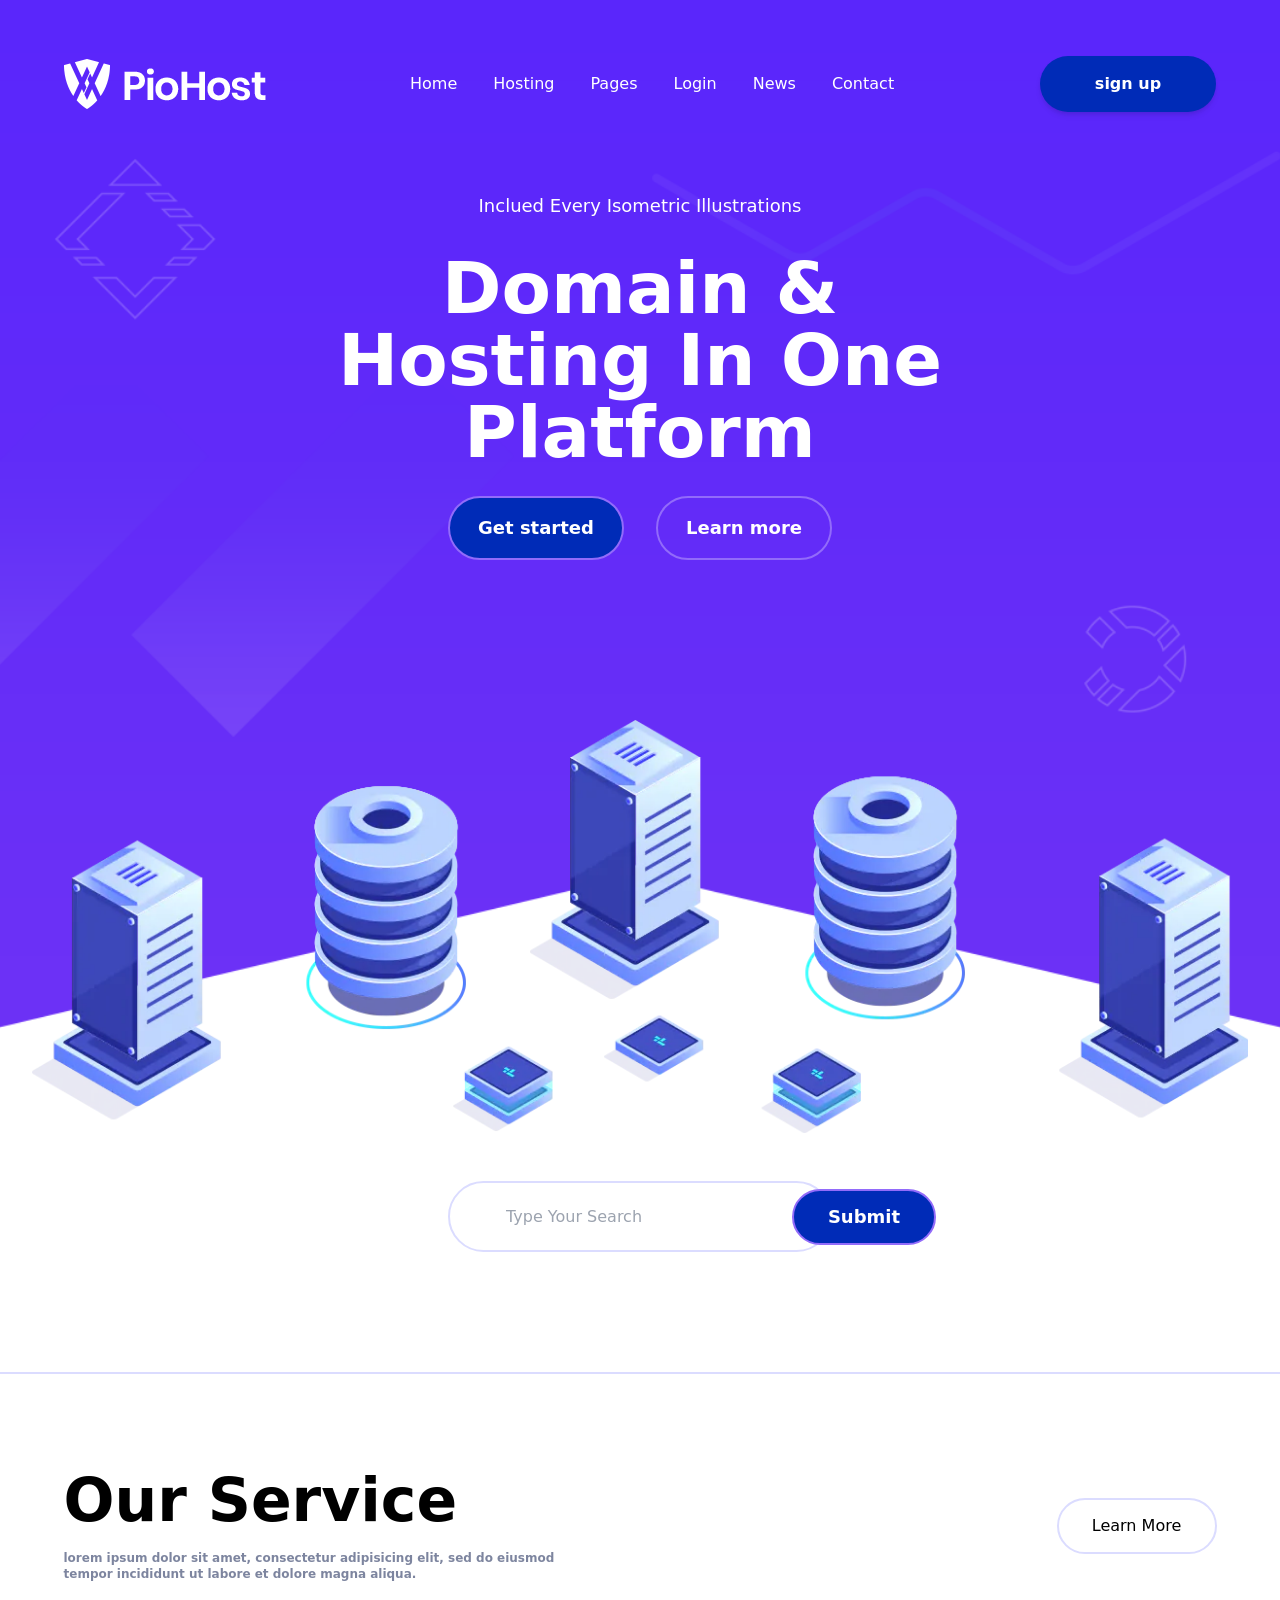
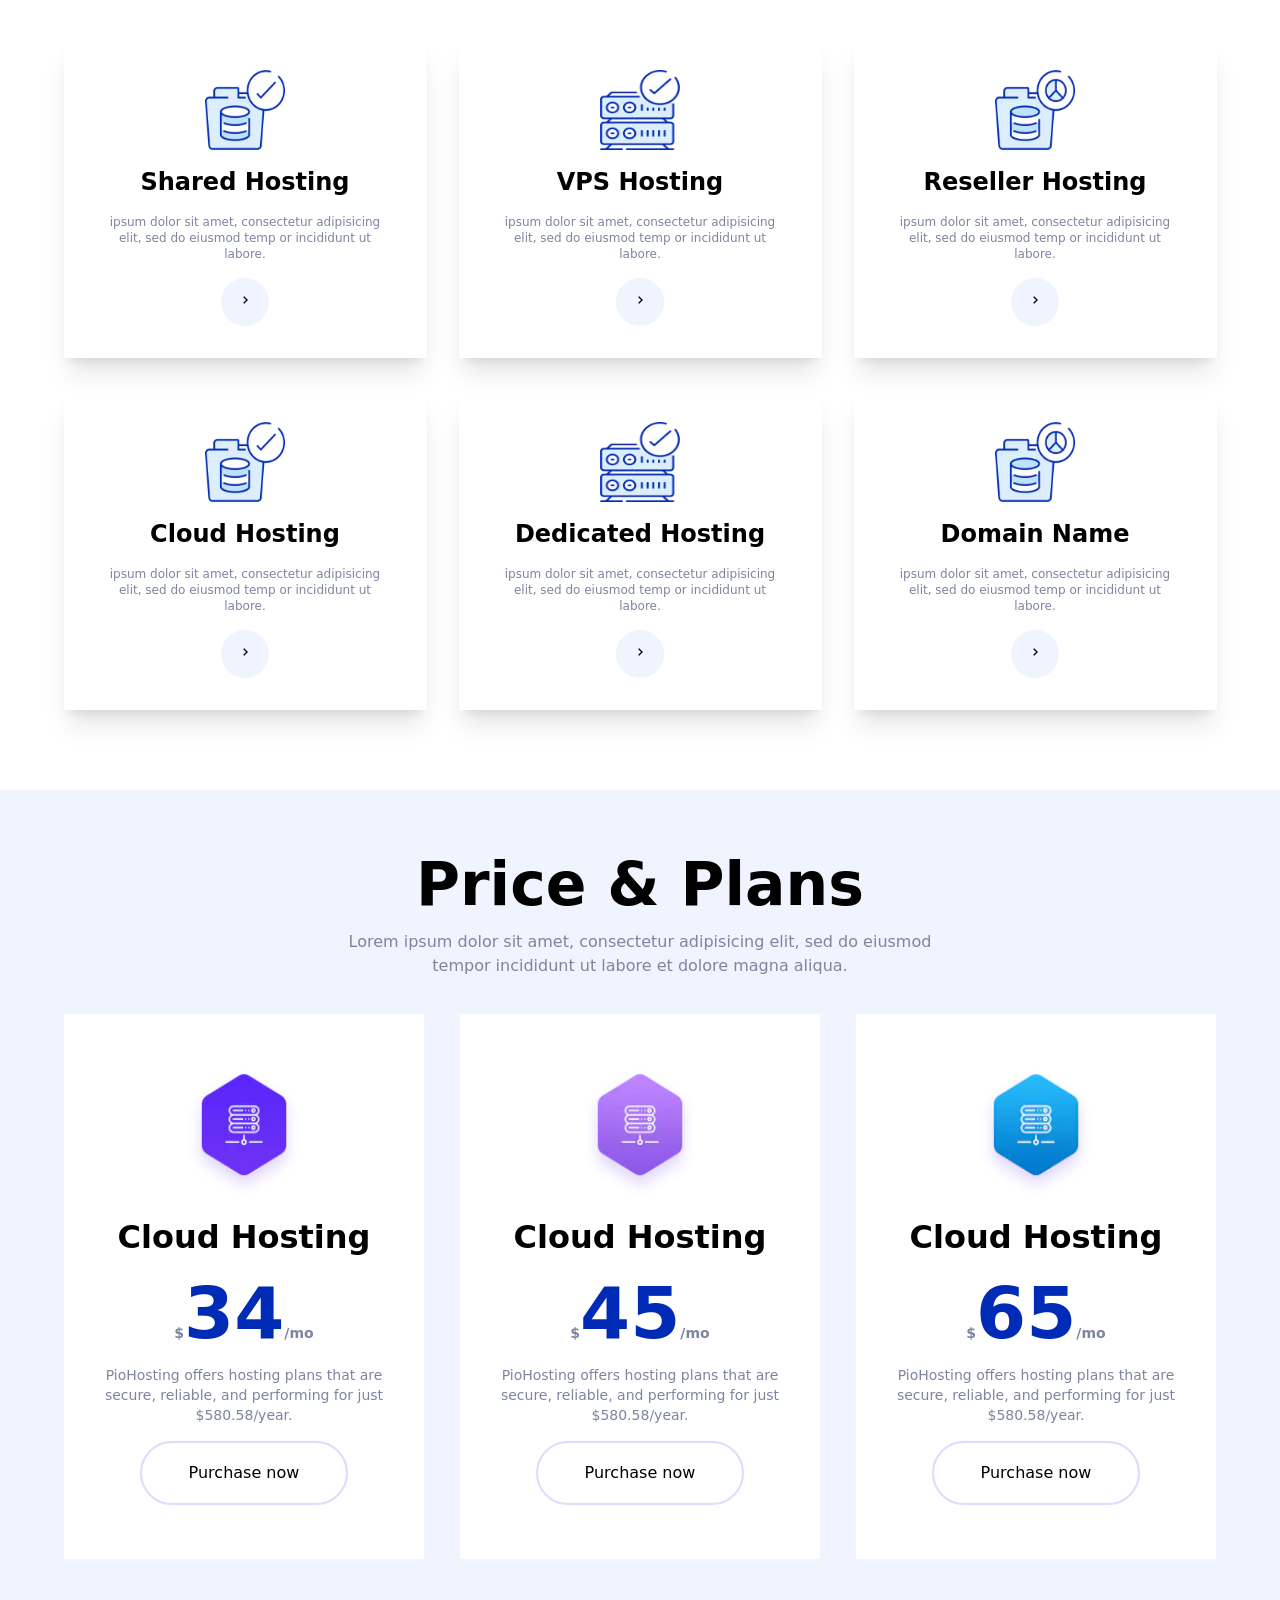
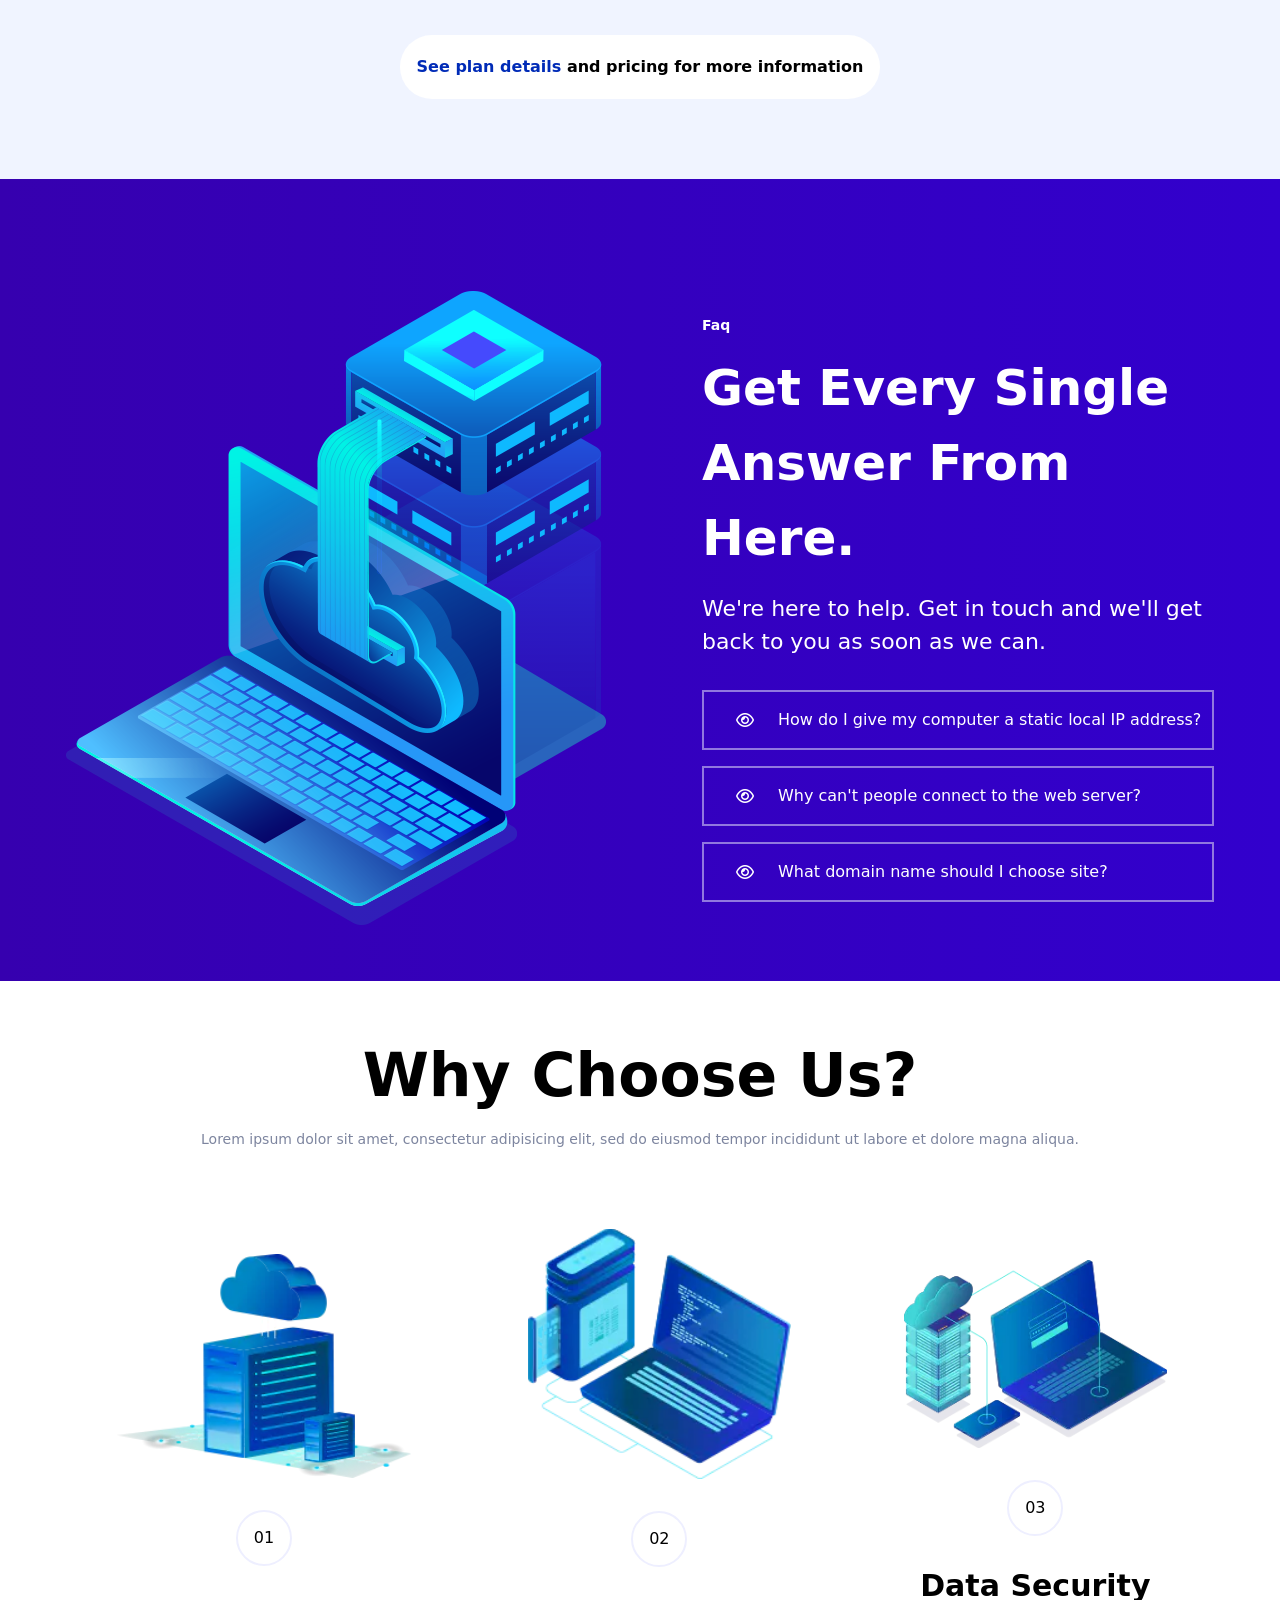
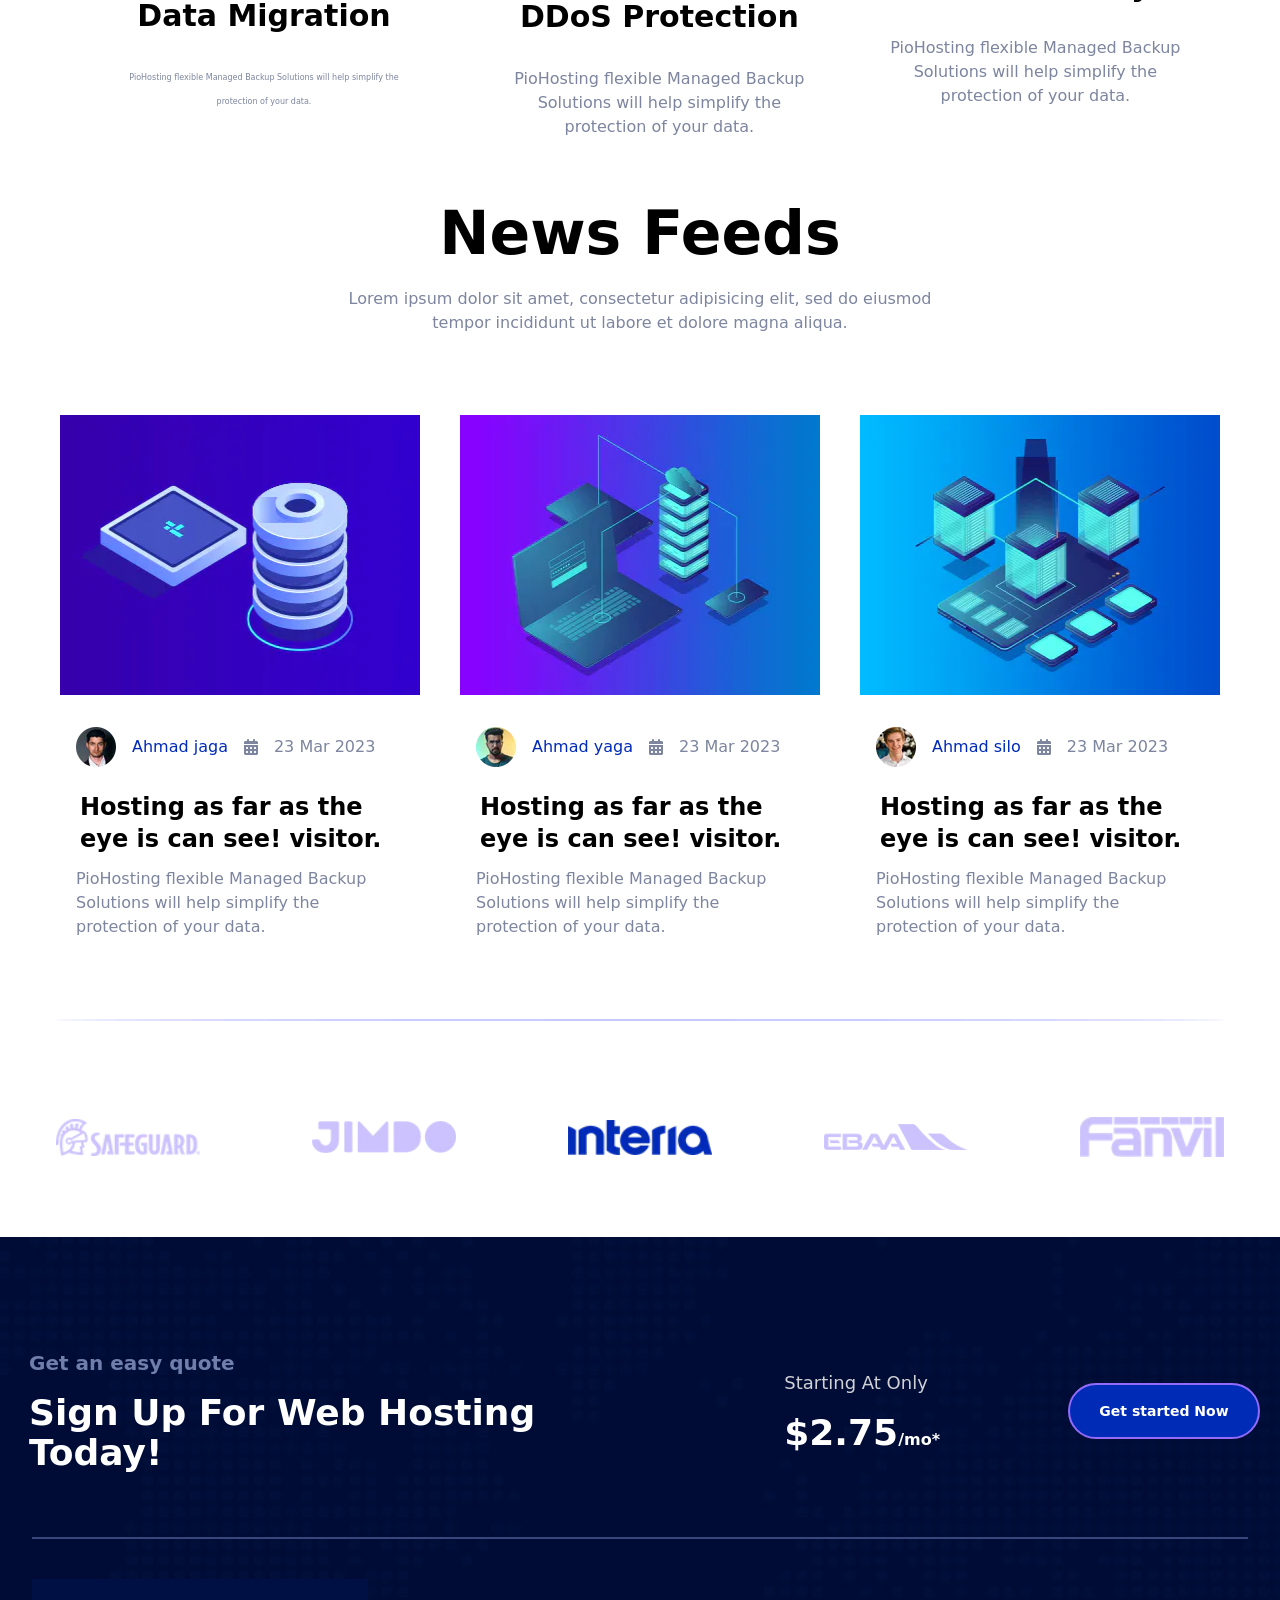
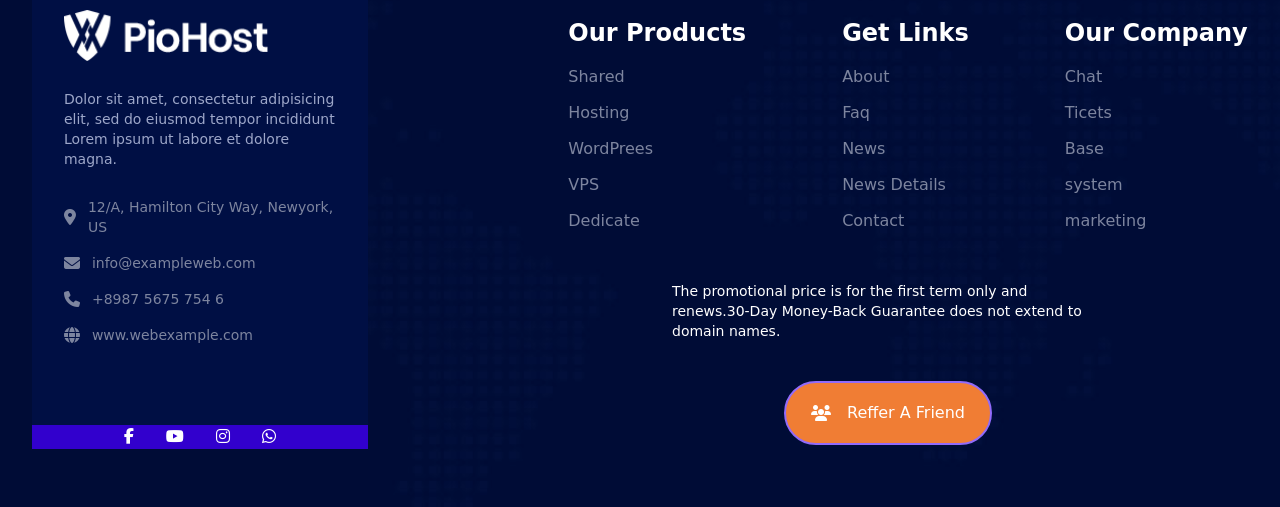
==== commit 88daf73f: "ubah png" ====
--- a/index.html
+++ b/index.html
@@ -12,7 +12,7 @@
         crossorigin="anonymous" referrerpolicy="no-referrer" />
 </head>
 
-<body class="bg-white">
+<body class="bg-white" id="halaman-1">
     <header>
         <div class="absolute left-0 right-0 z-2 top-12 ">
             <div class="flex justify-between md:items-center md:gap-36 gap-16 w-[90%] m-auto flex-wrap " id="topHeader">
@@ -24,23 +24,31 @@
                     class="hidden md:flex flex-col md:flex-row grow justify-between md:items-center  gap-7 py-2">
                     <nav>
                         <ul class="flex flex-col md:flex-row md:gap-9 gap-6 capitalize">
-                            <li><a href=""
+                            <li><a href="/index.html"
                                     class="text-base font-medium text-white hover:text-df5 transition-all duration-200">home</a>
                             </li>
-                            <li><a href=""
+                            <li><a href="/index2.html"
                                     class="text-base font-medium text-white hover:text-df5 transition-all duration-200">hosting</a>
                             </li>
                             <li>
-                                <a href="#" class="text-white hover:text-df5 transition-all duration-200 text-base font-medium">pages</a>
+                                <a href="#"
+                                    class="text-white hover:text-df5 transition-all duration-200 text-base font-medium">pages</a>
                                 <ul class="absolute top-full  w-[20%] bg-df7 shadow-md hidden group-hover:block z-1">
-                                    <li id="about-item" class="py-2 px-4"><a href="#" class="text-base font-medium text-white hover:text-df5 transition-all duration-200">About</a></li>
-                                    <li id="faq-item" class="py-2 px-4"><a href="#" class="text-base font-medium text-white hover:text-df5 transition-all duration-200">Faq</a></li>
+                                    <li id="about-item" class="py-2 px-4"><a href="/index3.html"
+                                            class="text-base font-medium text-white hover:text-df5 transition-all duration-200">About</a>
+                                    </li>
+                                    <li id="faq-item" class="py-2 px-4"><a href="/index4.html"
+                                            class="text-base font-medium text-white hover:text-df5 transition-all duration-200">Faq</a>
+                                    </li>
                                 </ul>
                             </li>
-                            <li><a href=""
+                            <li><a href="/index5.html"
+                                    class="text-base font-medium text-white hover:text-df5 transition-all duration-200">Login</a>
+                            </li>
+                            <li><a href="/index6.html"
                                     class="text-base font-medium text-white hover:text-df5 transition-all duration-200">news</a>
                             </li>
-                            <li><a href=""
+                            <li><a href="/index7.html"
                                     class="text-base font-medium text-white hover:text-df5 transition-all duration-200">contact</a>
                             </li>
                         </ul>
@@ -253,18 +261,36 @@
                             soon as we can.</p>
                     </div>
                     <div class="flex flex-col gap-4 items-center justify-center w-full">
-                        <div class=" w-full h-[60px] border-df11  border-solid border-2 flex items-center pl-8 gap-6">
-                            <i class="fa-regular fa-eye text-white"></i>
-                            <p class="text-white  md:text-base text-xs">How do I give my computer a static local IP
+                        <div class="w-full h-[60px] border-df11 border-solid border-2 flex items-center pl-8 gap-6">
+                            <i class="fa-regular fa-eye text-white" id="eye-icon-1"></i>
+                            <p class="text-white md:text-base text-xs">How do I give my computer a static local IP
                                 address?</p>
                         </div>
-                        <div class=" w-full h-[60px] border-df11  border-solid border-2 flex items-center pl-8 gap-6">
-                            <i class="fa-regular fa-eye text-white"></i>
-                            <p class="text-white  md:text-base text-xs">Why can't people connect to the web server?</p>
-                        </div>
-                        <div class="w-full h-[60px] border-df11  border-solid border-2 flex items-center pl-8 gap-6">
-                            <i class="fa-regular fa-eye text-white"></i>
+                        <div class="hidden mt-2 p-4 transition-all duration-200 rounded  border-df11 border-solid border-2 bg-transparent"
+                            id="description-1">
+                            <p class="text-white p-2 text-sm">But we dolor eiusmod tempor incididunt ut labore et dolore
+                                magna aliqua. sit amet consectetur adipisicing elit sed do eiusmod tempor incididunt ut
+                                labore et dolore magna aliqua.</p>
+                        </div>
+                        <div class="w-full h-[60px] border-df11 border-solid border-2 flex items-center pl-8 gap-6">
+                            <i class="fa-regular fa-eye text-white" id="eye-icon-2"></i>
+                            <p class="text-white md:text-base text-xs">Why can't people connect to the web server?</p>
+                        </div>
+                        <div class="hidden mt-2  p-4 transition-all duration-200 rounded  border-df11 border-solid border-2 bg-transparent"
+                            id="description-2">
+                            <p class="text-white p-2 text-sm">But we dolor eiusmod tempor incididunt ut labore et dolore
+                                magna aliqua. sit amet consectetur adipisicing elit sed do eiusmod tempor incididunt ut
+                                labore et dolore magna aliqua.</p>
+                        </div>
+                        <div class="w-full h-[60px] border-df11 border-solid border-2 flex items-center pl-8 gap-6">
+                            <i class="fa-regular fa-eye text-white" id="eye-icon-3"></i>
                             <p class="text-white md:text-base text-xs">What domain name should I choose site?</p>
+                        </div>
+                        <div class="hidden mt-2 p-4 transition-all duration-200 rounded  border-df11 border-solid border-2 bg-transparent"
+                            id="description-3">
+                            <p class="text-white p-2 text-sm">But we dolor eiusmod tempor incididunt ut labore et dolore
+                                magna aliqua. sit amet consectetur adipisicing elit sed do eiusmod tempor incididunt ut
+                                labore et dolore magna aliqua.</p>
                         </div>
                     </div>
                 </div>
@@ -571,6 +597,19 @@
             aboutItem.classList.toggle('border-b-4');
             faqItem.classList.toggle('border-b-4');
         });
+
+
+
+
+        const eyeIcons = document.querySelectorAll('.fa-eye');
+
+        eyeIcons.forEach((eyeIcon) => {
+            eyeIcon.addEventListener('click', (event) => {
+                const descriptionDiv = eyeIcon.parentNode.nextElementSibling;
+                descriptionDiv.classList.toggle('hidden');
+                eyeIcon.classList.toggle('fa-eye-slash');
+            });
+        });
     </script>
 
 </body>
--- a/assets/css/output.css
+++ b/assets/css/output.css
@@ -754,10 +754,6 @@
   margin-bottom: 5rem;
 }
 
-.mb-4 {
-  margin-bottom: 1rem;
-}
-
 .ml-10 {
   margin-left: 2.5rem;
 }
@@ -2368,6 +2364,10 @@
   background-color: rgb(54 0 175 / var(--tw-bg-opacity));
 }
 
+.bg-transparent {
+  background-color: transparent;
+}
+
 .bg-white {
   --tw-bg-opacity: 1;
   background-color: rgb(255 255 255 / var(--tw-bg-opacity));
@@ -2525,8 +2525,16 @@
      object-fit: scale-down;
 }
 
+.p-2 {
+  padding: 0.5rem;
+}
+
 .p-3 {
   padding: 0.75rem;
+}
+
+.p-4 {
+  padding: 1rem;
 }
 
 .px-14 {
@@ -2559,6 +2567,11 @@
   padding-right: 2rem;
 }
 
+.py-16 {
+  padding-top: 4rem;
+  padding-bottom: 4rem;
+}
+
 .py-2 {
   padding-top: 0.5rem;
   padding-bottom: 0.5rem;
@@ -2599,11 +2612,6 @@
   padding-bottom: 2rem;
 }
 
-.py-16 {
-  padding-top: 4rem;
-  padding-bottom: 4rem;
-}
-
 .pb-12 {
   padding-bottom: 3rem;
 }
@@ -2993,11 +3001,6 @@
 .text-df8 {
   --tw-text-opacity: 1;
   color: rgb(240 244 255 / var(--tw-text-opacity));
-}
-
-.text-gray-600 {
-  --tw-text-opacity: 1;
-  color: rgb(75 85 99 / var(--tw-text-opacity));
 }
 
 .text-white {
@@ -3444,11 +3447,6 @@
   color: rgb(0 43 183 / var(--tw-text-opacity));
 }
 
-.hover\:text-gray-900:hover {
-  --tw-text-opacity: 1;
-  color: rgb(17 24 39 / var(--tw-text-opacity));
-}
-
 .hover\:text-white:hover {
   --tw-text-opacity: 1;
   color: rgb(255 255 255 / var(--tw-text-opacity));
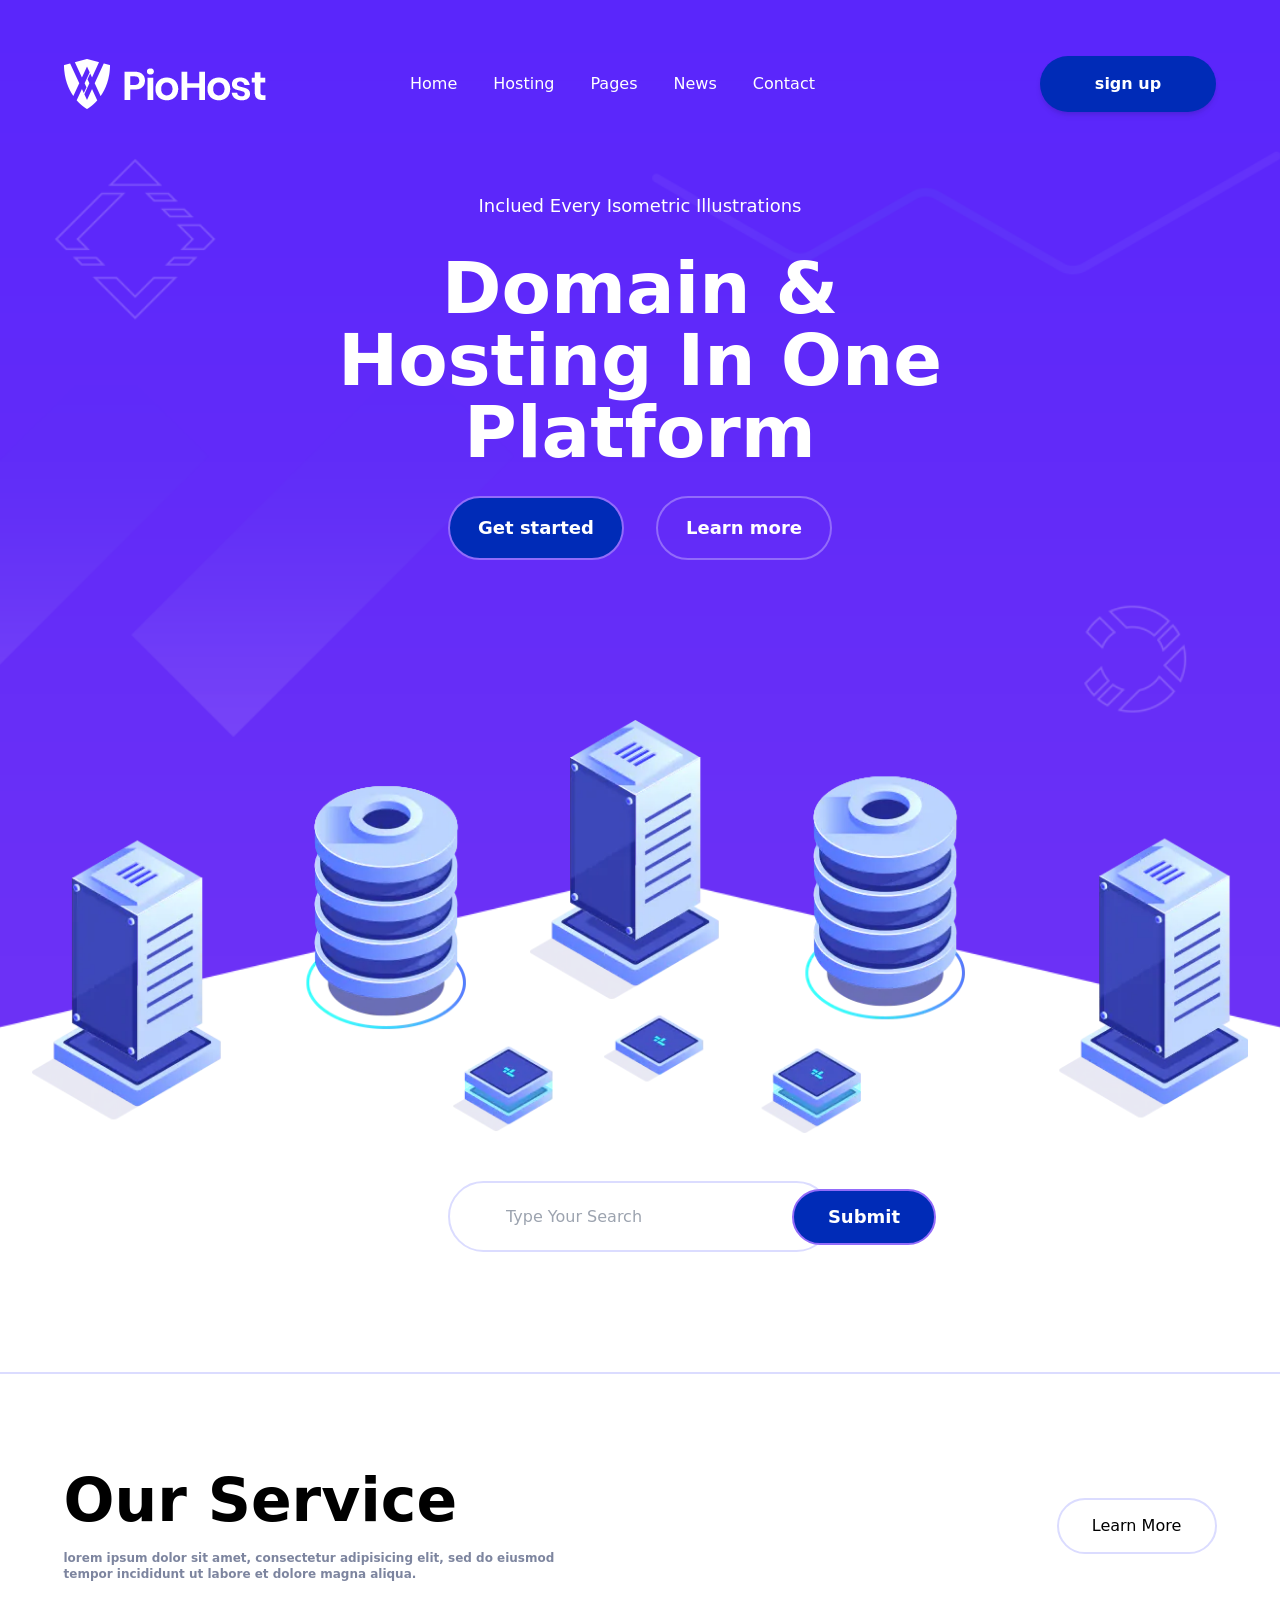
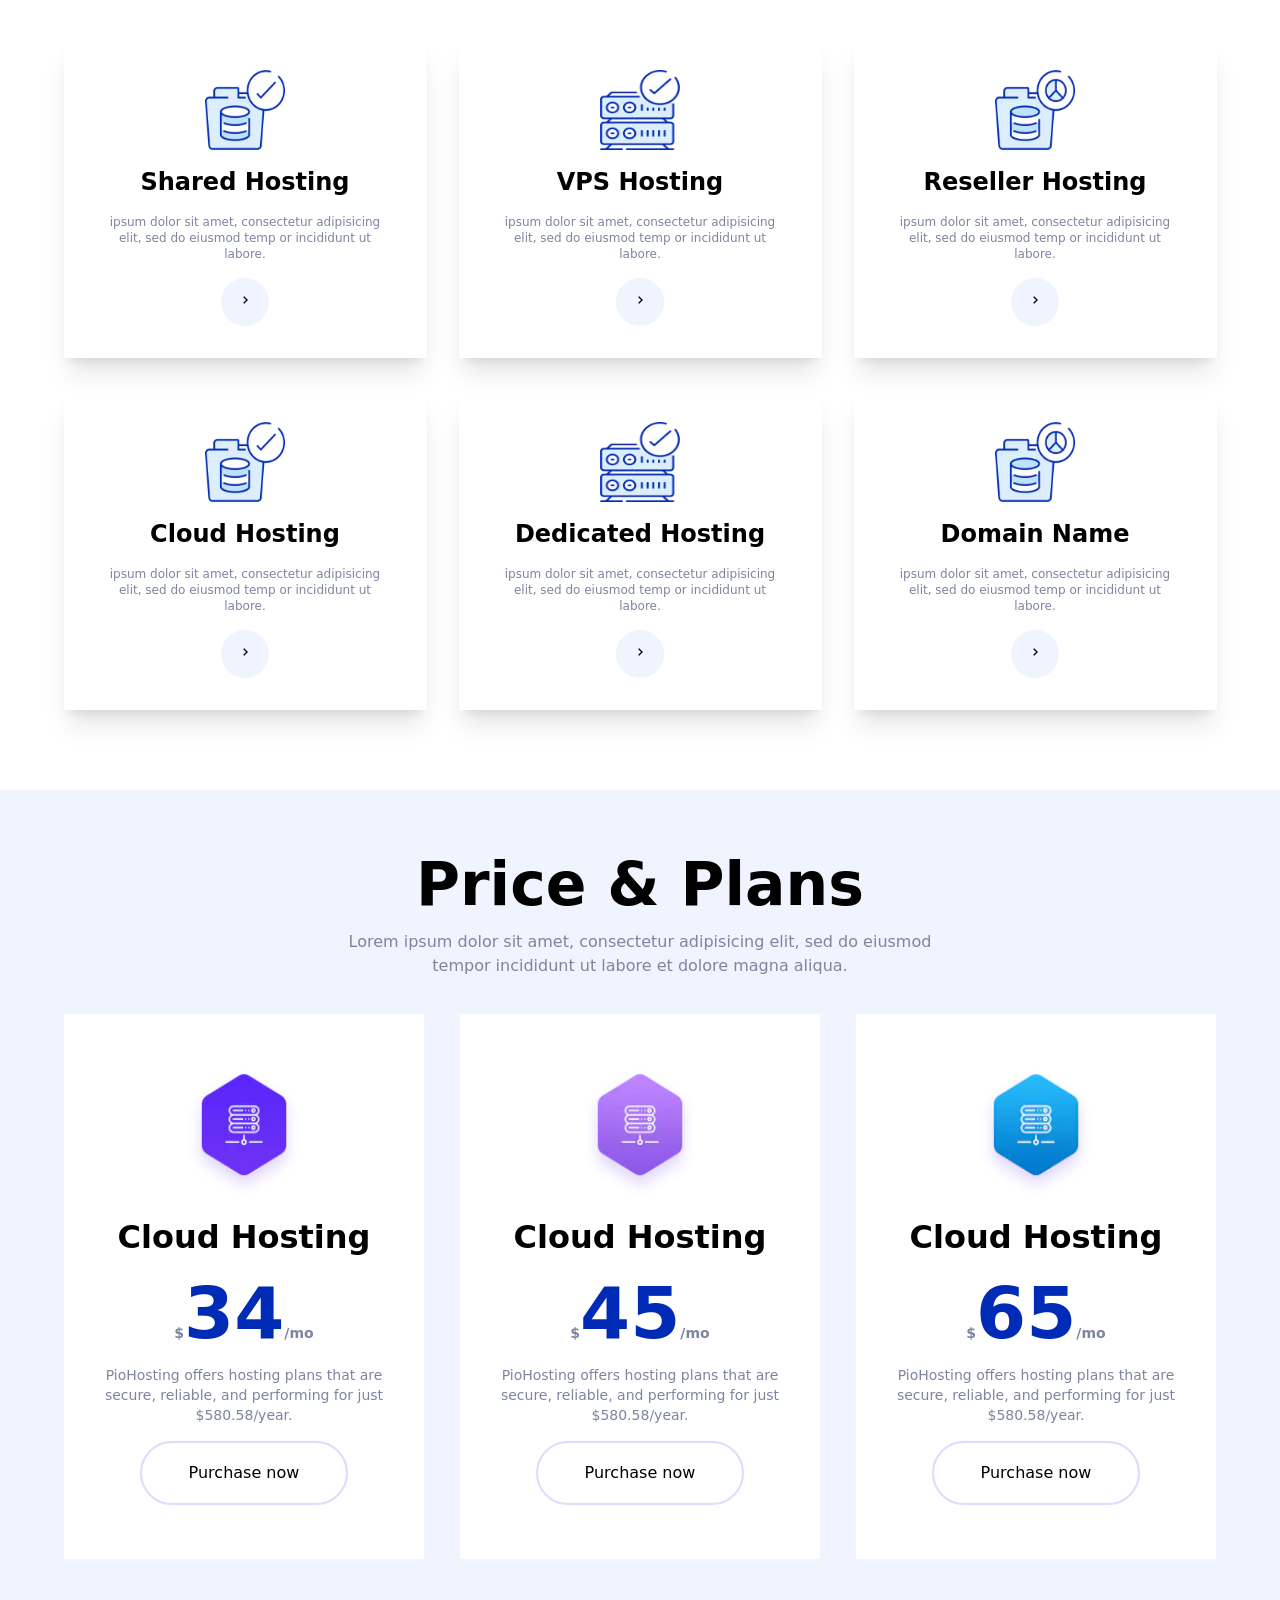
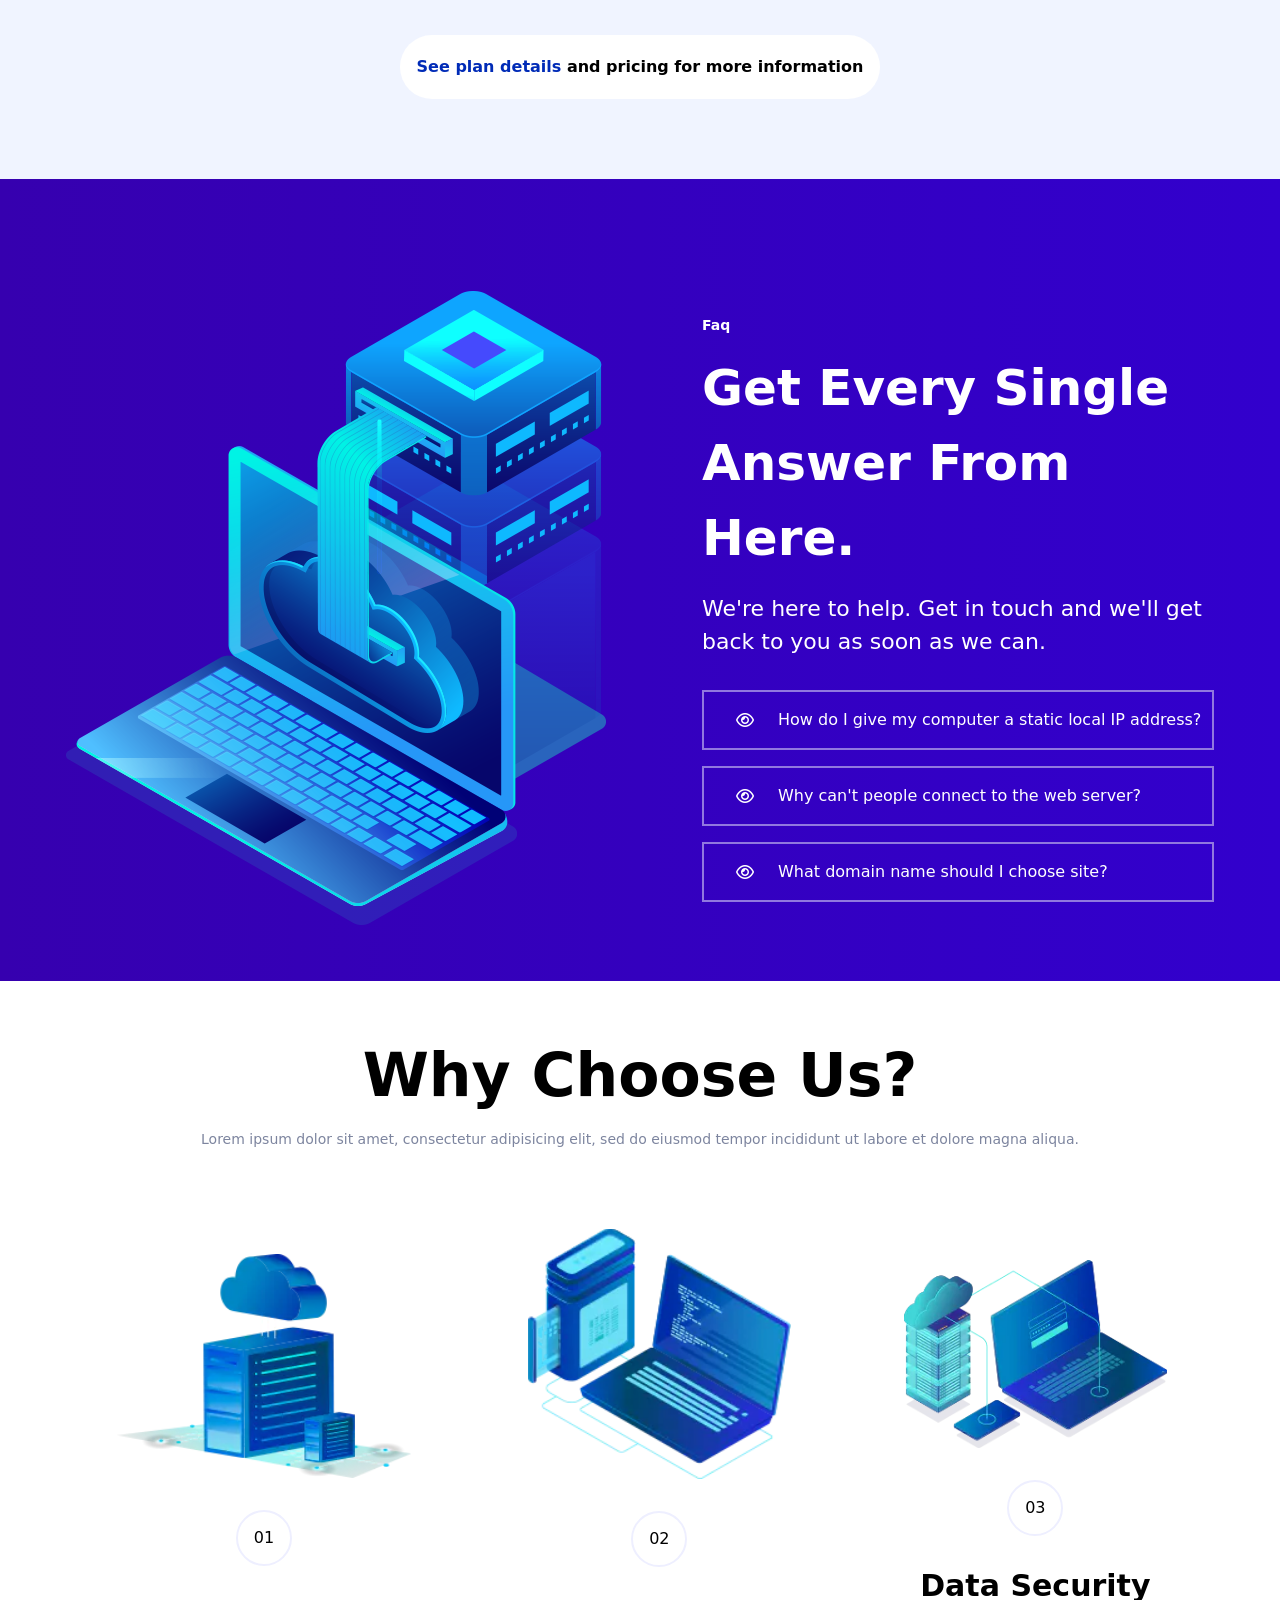
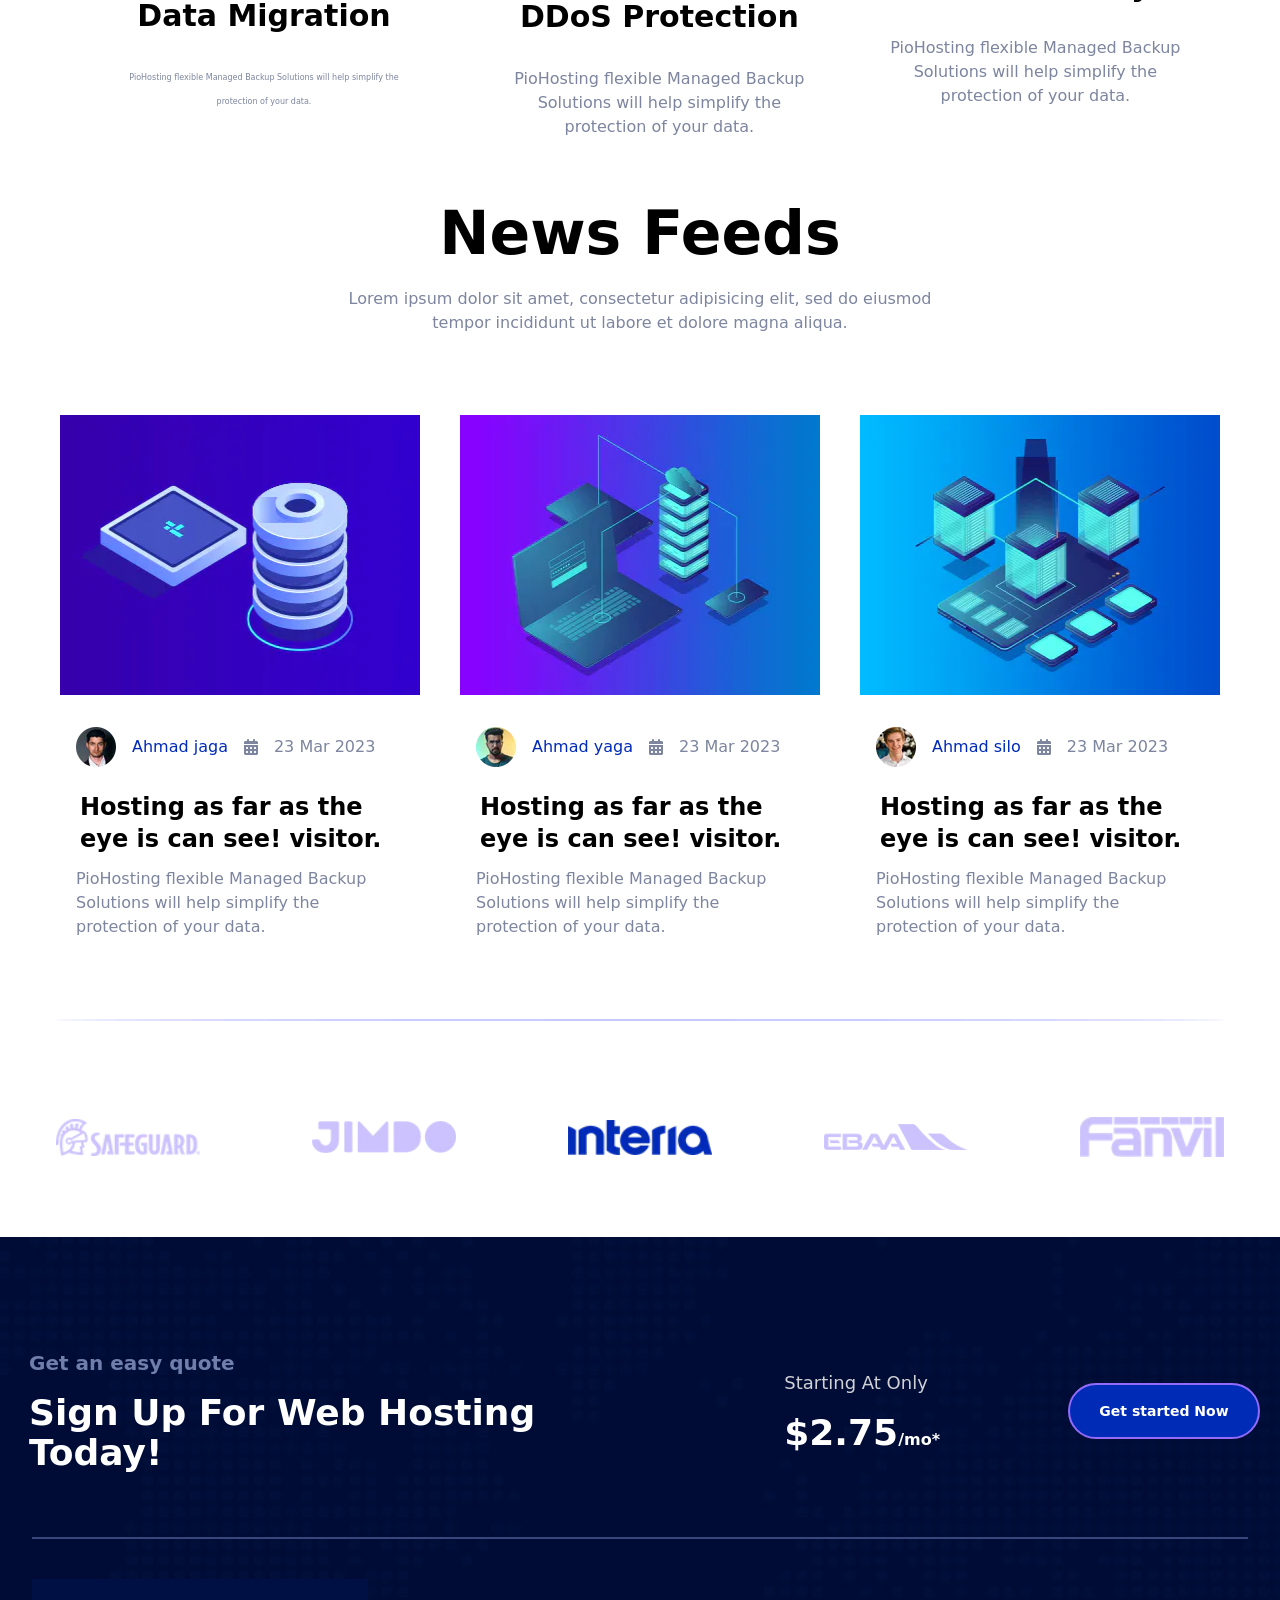
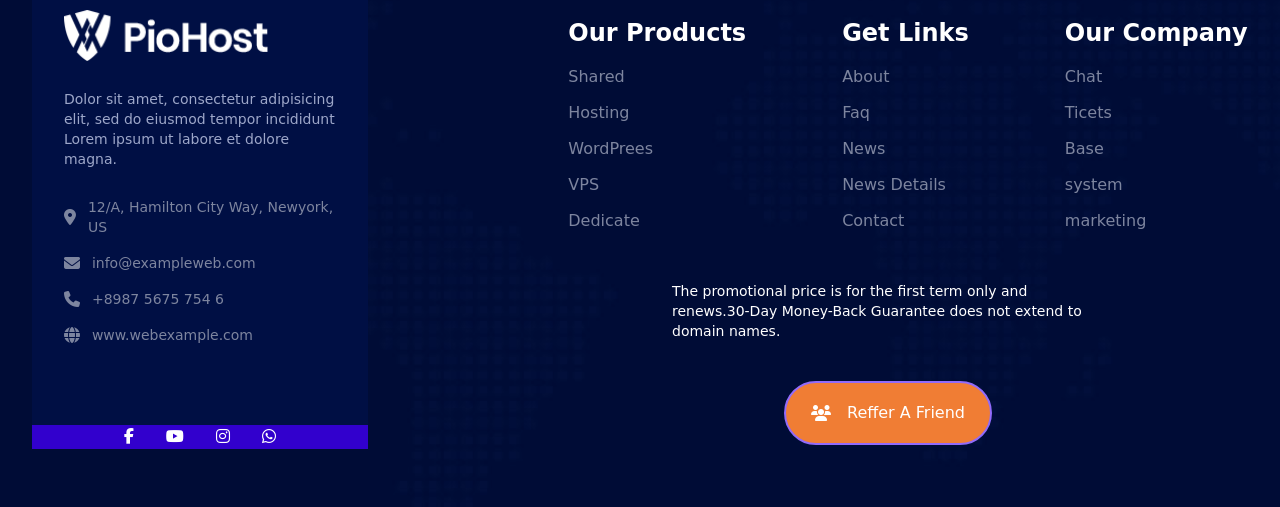
==== commit 6dc89f8a: "ubah png" ====
--- a/index.html
+++ b/index.html
@@ -40,11 +40,12 @@
                                     <li id="faq-item" class="py-2 px-4"><a href="/index4.html"
                                             class="text-base font-medium text-white hover:text-df5 transition-all duration-200">Faq</a>
                                     </li>
+                                    <li id="login-item" class="py-2 px-4"><a href="/index5.html"
+                                        class="text-base font-medium text-white hover:text-df5 transition-all duration-200">login</a>
+                                    </li>
                                 </ul>
                             </li>
-                            <li><a href="/index5.html"
-                                    class="text-base font-medium text-white hover:text-df5 transition-all duration-200">Login</a>
-                            </li>
+                            
                             <li><a href="/index6.html"
                                     class="text-base font-medium text-white hover:text-df5 transition-all duration-200">news</a>
                             </li>
@@ -266,9 +267,9 @@
                             <p class="text-white md:text-base text-xs">How do I give my computer a static local IP
                                 address?</p>
                         </div>
-                        <div class="hidden mt-2 p-4 transition-all duration-200 rounded  border-df11 border-solid border-2 bg-transparent"
+                        <div class="hidden mt-2 p-5 transition-all duration-200 rounded  border-df11 border-solid border-2 bg-transparent"
                             id="description-1">
-                            <p class="text-white p-2 text-sm">But we dolor eiusmod tempor incididunt ut labore et dolore
+                            <p class="text-white md:p-2 p-3 text-sm">But we dolor eiusmod tempor incididunt ut labore et dolore
                                 magna aliqua. sit amet consectetur adipisicing elit sed do eiusmod tempor incididunt ut
                                 labore et dolore magna aliqua.</p>
                         </div>
@@ -276,9 +277,9 @@
                             <i class="fa-regular fa-eye text-white" id="eye-icon-2"></i>
                             <p class="text-white md:text-base text-xs">Why can't people connect to the web server?</p>
                         </div>
-                        <div class="hidden mt-2  p-4 transition-all duration-200 rounded  border-df11 border-solid border-2 bg-transparent"
+                        <div class="hidden mt-2  p-5 transition-all duration-200 rounded  border-df11 border-solid border-2 bg-transparent"
                             id="description-2">
-                            <p class="text-white p-2 text-sm">But we dolor eiusmod tempor incididunt ut labore et dolore
+                            <p class="text-white md:p-2 p-3 text-sm">But we dolor eiusmod tempor incididunt ut labore et dolore
                                 magna aliqua. sit amet consectetur adipisicing elit sed do eiusmod tempor incididunt ut
                                 labore et dolore magna aliqua.</p>
                         </div>
@@ -286,9 +287,9 @@
                             <i class="fa-regular fa-eye text-white" id="eye-icon-3"></i>
                             <p class="text-white md:text-base text-xs">What domain name should I choose site?</p>
                         </div>
-                        <div class="hidden mt-2 p-4 transition-all duration-200 rounded  border-df11 border-solid border-2 bg-transparent"
+                        <div class="hidden mt-2 p-5 transition-all duration-200 rounded  border-df11 border-solid border-2 bg-transparent"
                             id="description-3">
-                            <p class="text-white p-2 text-sm">But we dolor eiusmod tempor incididunt ut labore et dolore
+                            <p class="text-white md:p-2 p-3 text-sm">But we dolor eiusmod tempor incididunt ut labore et dolore
                                 magna aliqua. sit amet consectetur adipisicing elit sed do eiusmod tempor incididunt ut
                                 labore et dolore magna aliqua.</p>
                         </div>
@@ -590,6 +591,7 @@
         const pagesMenuItem = document.querySelector('#menu nav ul li:nth-child(3)');
         const aboutItem = document.querySelector('#about-item');
         const faqItem = document.querySelector('#faq-item');
+        const loginitem = document.querySelector('#login-item');
 
         pagesMenuItem.addEventListener('click', function () {
             const submenu = pagesMenuItem.querySelector('ul');
@@ -597,8 +599,6 @@
             aboutItem.classList.toggle('border-b-4');
             faqItem.classList.toggle('border-b-4');
         });
-
-
 
 
         const eyeIcons = document.querySelectorAll('.fa-eye');
--- a/assets/css/output.css
+++ b/assets/css/output.css
@@ -2533,6 +2533,10 @@
   padding: 0.75rem;
 }
 
+.p-5 {
+  padding: 1.25rem;
+}
+
 .p-4 {
   padding: 1rem;
 }
@@ -3668,6 +3672,10 @@
     gap: 2.25rem;
   }
 
+  .md\:p-2 {
+    padding: 0.5rem;
+  }
+
   .md\:py-6 {
     padding-top: 1.5rem;
     padding-bottom: 1.5rem;
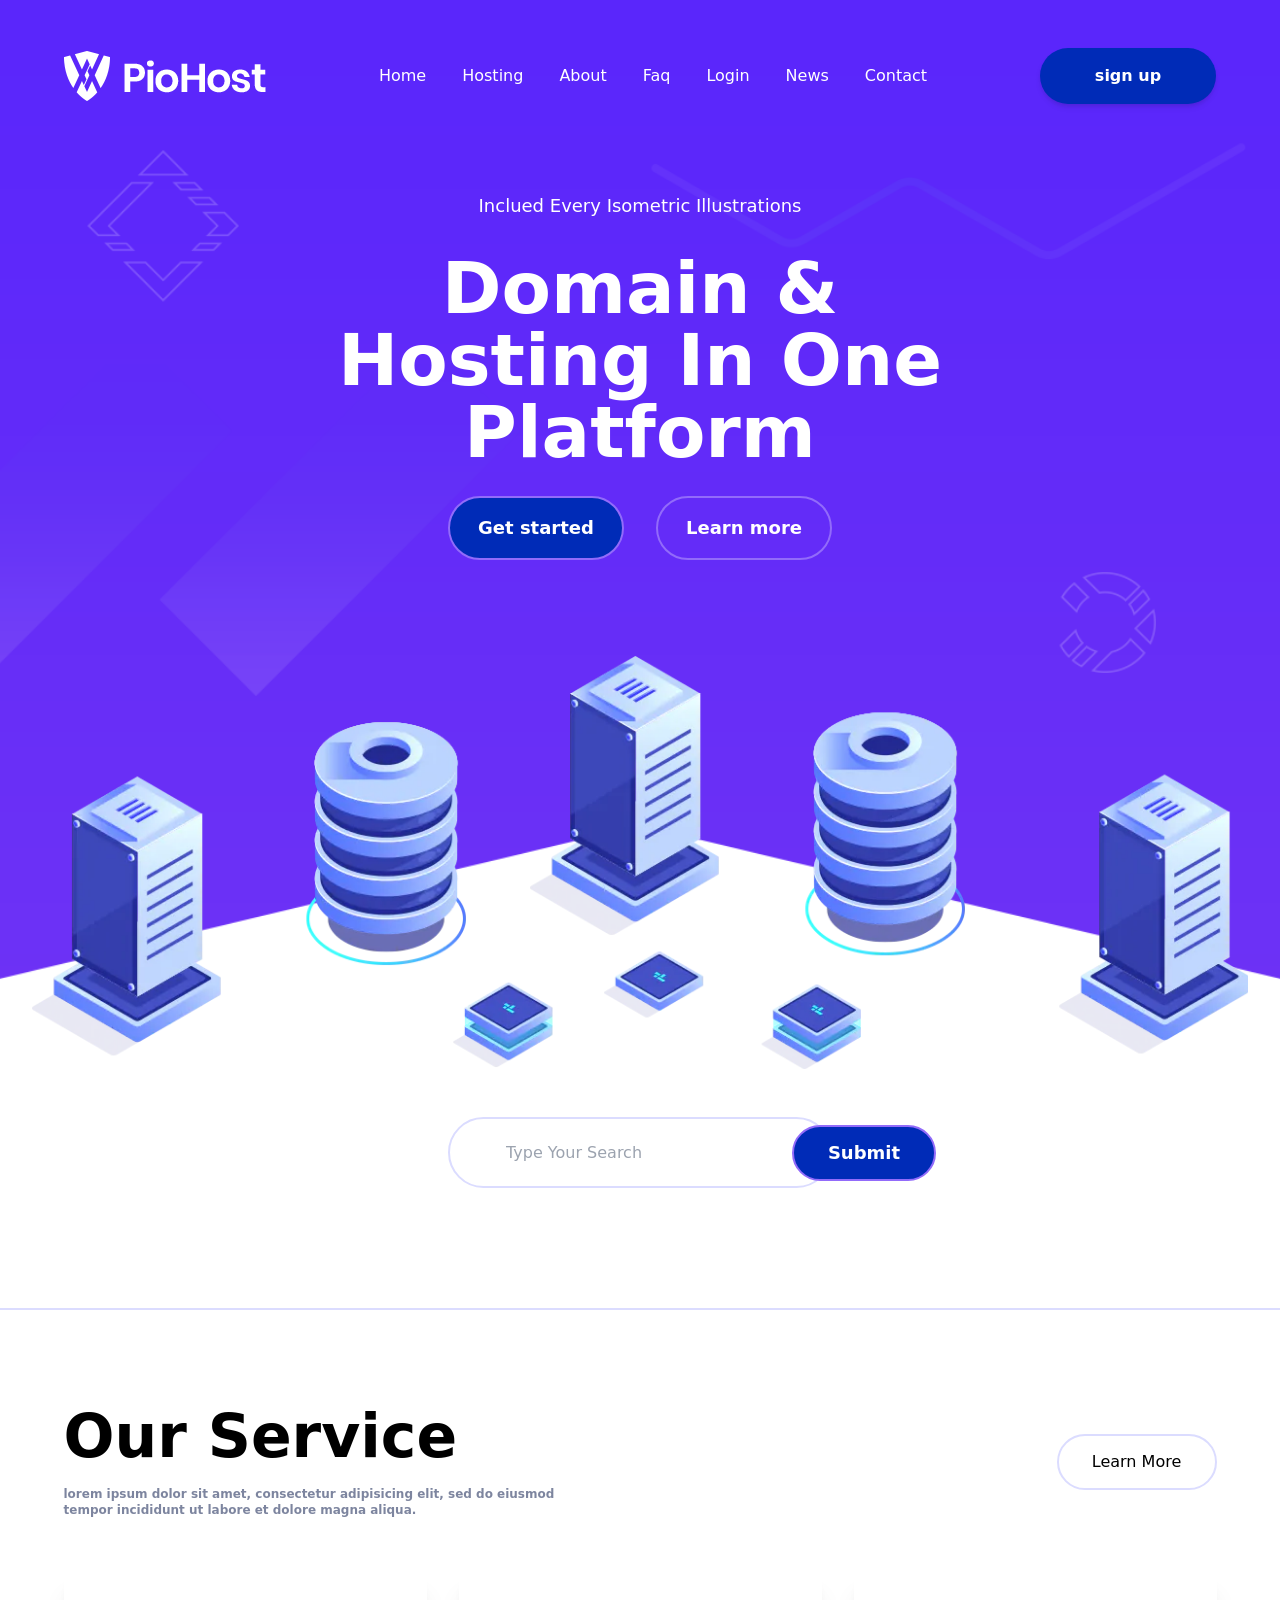
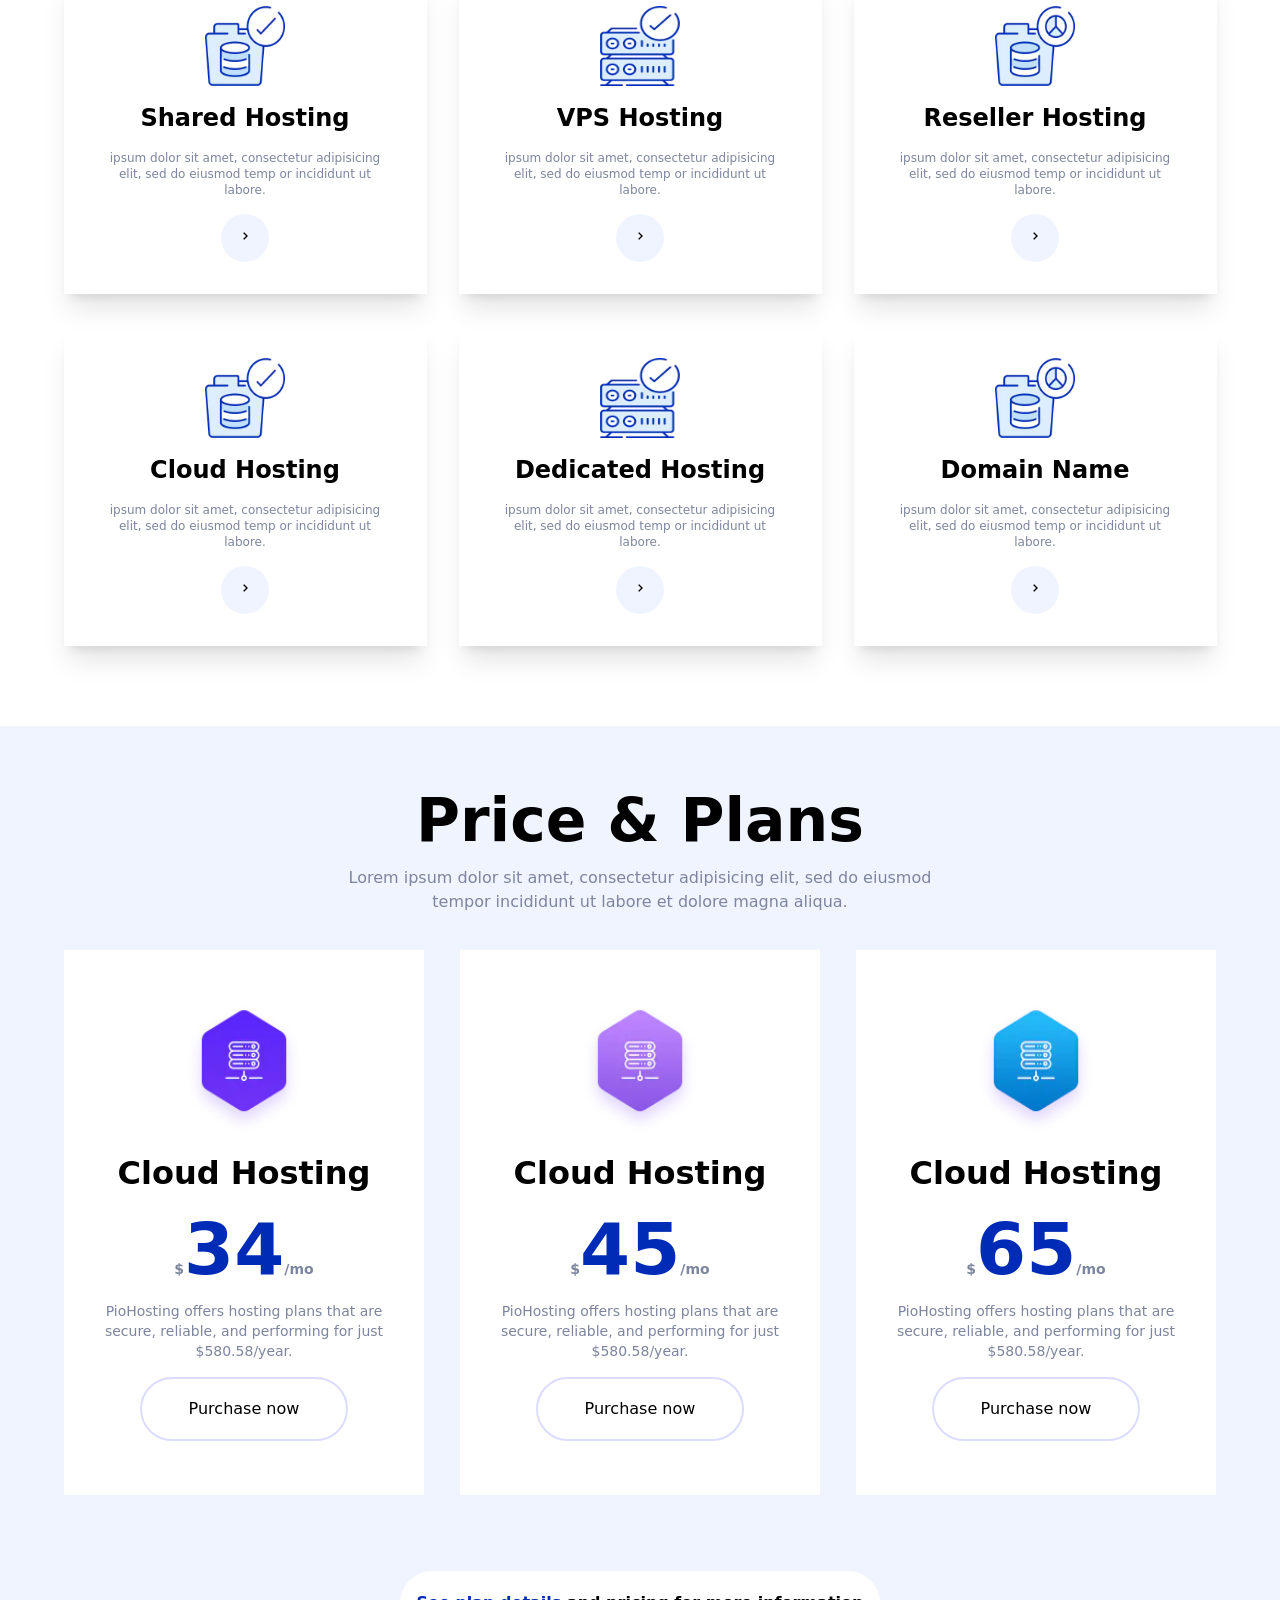
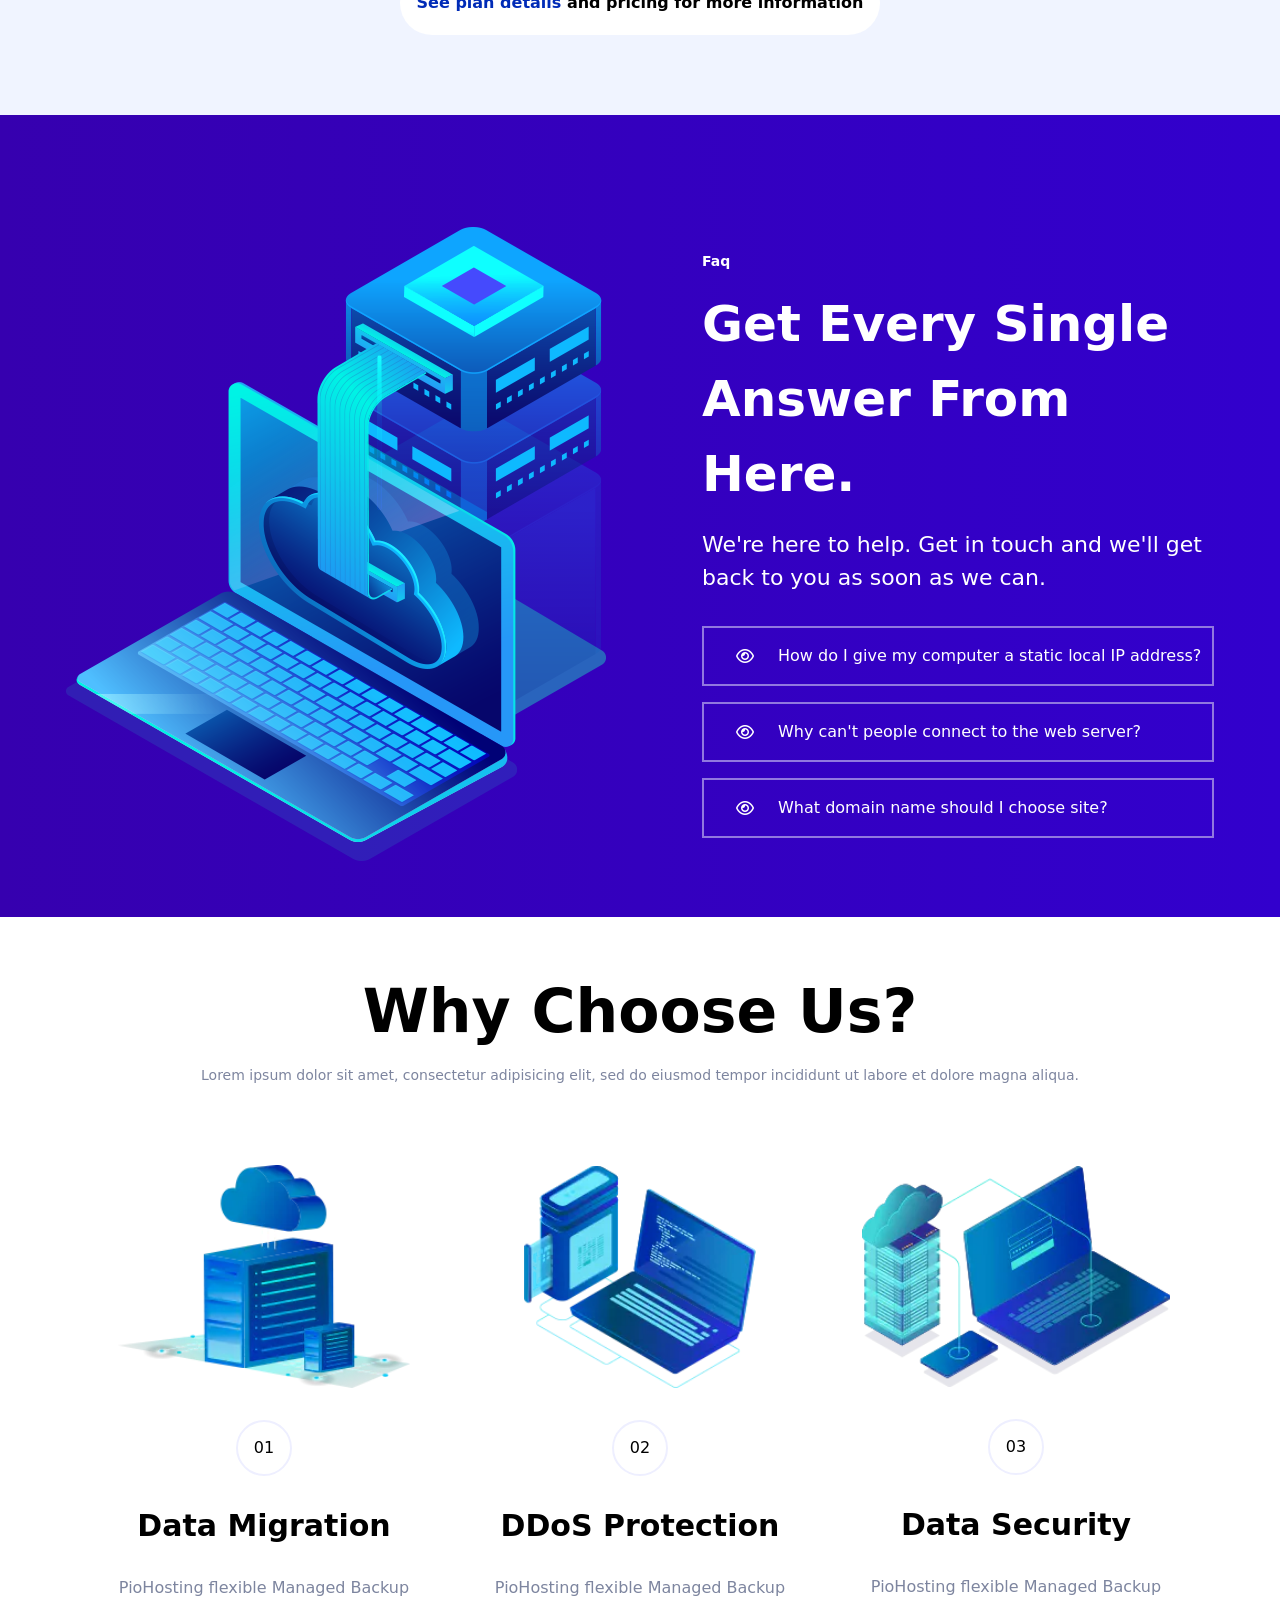
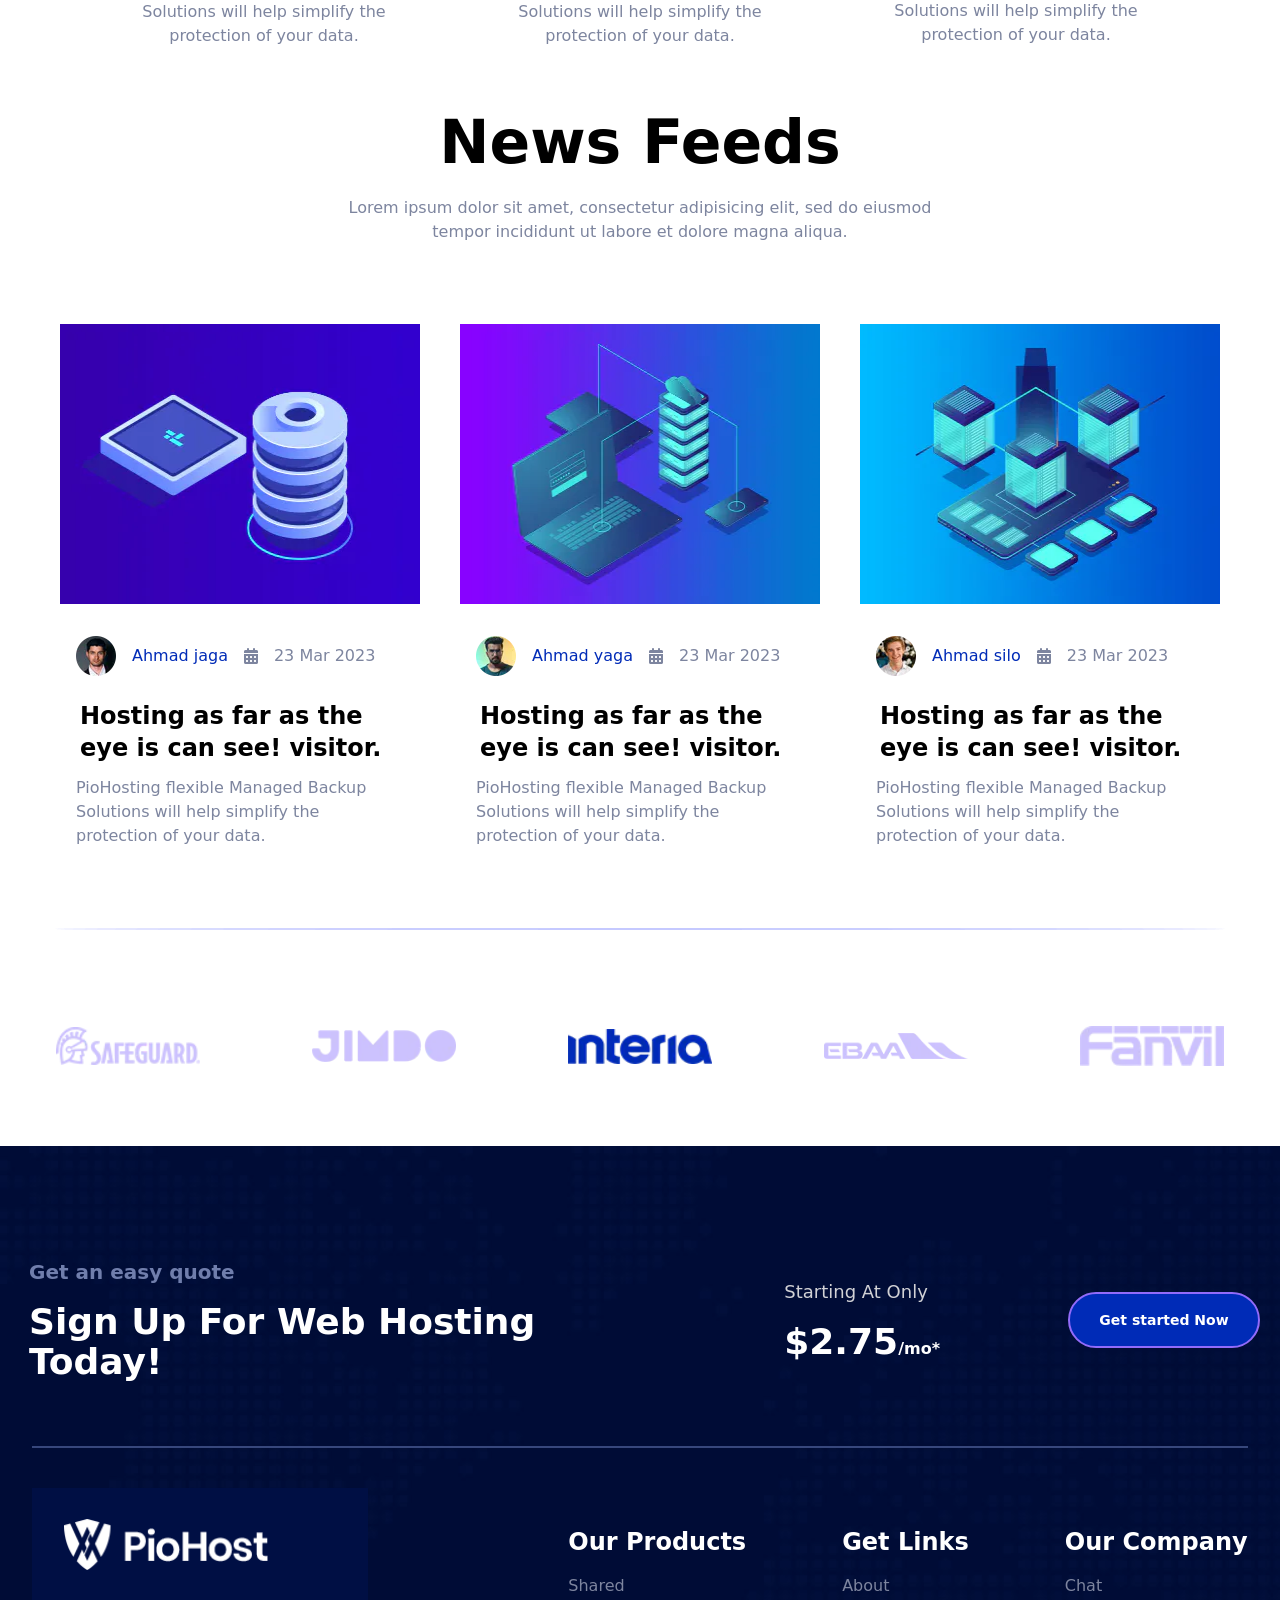
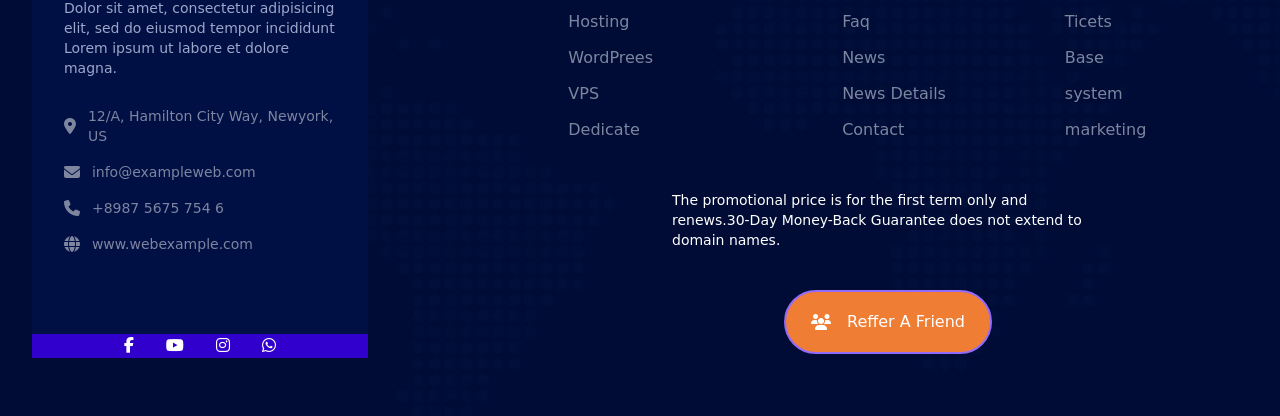
==== commit 6c8ca86e: "ubah png" ====
--- a/index.html
+++ b/index.html
@@ -13,58 +13,47 @@
 </head>
 
 <body class="bg-white" id="halaman-1">
-    <header>
-        <div class="absolute left-0 right-0 z-2 top-12 ">
-            <div class="flex justify-between md:items-center md:gap-36 gap-16 w-[90%] m-auto flex-wrap " id="topHeader">
+    <header class="justify-center items-center flex absolute top-12 w-full">
+        <div class="w-[90%] flex flex-row gap-14 md:gap-0 justify-between flex-wrap items-center">
+            <div>
                 <img src="assets/img/logo.webp" alt="">
-                <div class="md:hidden block" onclick="showHideMenu()">
-                    <i class="bx bx-menu text-4xl text-white"></i>
-                </div>
-                <div id="menu"
-                    class="hidden md:flex flex-col md:flex-row grow justify-between md:items-center  gap-7 py-2">
-                    <nav>
-                        <ul class="flex flex-col md:flex-row md:gap-9 gap-6 capitalize">
-                            <li><a href="/index.html"
-                                    class="text-base font-medium text-white hover:text-df5 transition-all duration-200">home</a>
-                            </li>
-                            <li><a href="/index2.html"
-                                    class="text-base font-medium text-white hover:text-df5 transition-all duration-200">hosting</a>
-                            </li>
-                            <li>
-                                <a href="#"
-                                    class="text-white hover:text-df5 transition-all duration-200 text-base font-medium">pages</a>
-                                <ul class="absolute top-full  w-[20%] bg-df7 shadow-md hidden group-hover:block z-1">
-                                    <li id="about-item" class="py-2 px-4"><a href="/index3.html"
-                                            class="text-base font-medium text-white hover:text-df5 transition-all duration-200">About</a>
-                                    </li>
-                                    <li id="faq-item" class="py-2 px-4"><a href="/index4.html"
-                                            class="text-base font-medium text-white hover:text-df5 transition-all duration-200">Faq</a>
-                                    </li>
-                                    <li id="login-item" class="py-2 px-4"><a href="/index5.html"
-                                        class="text-base font-medium text-white hover:text-df5 transition-all duration-200">login</a>
-                                    </li>
-                                </ul>
-                            </li>
-                            
-                            <li><a href="/index6.html"
-                                    class="text-base font-medium text-white hover:text-df5 transition-all duration-200">news</a>
-                            </li>
-                            <li><a href="/index7.html"
-                                    class="text-base font-medium text-white hover:text-df5 transition-all duration-200">contact</a>
-                            </li>
-                        </ul>
-                    </nav>
-                    <button
-                        class="bg-df5  hover:ring hover:ring-sky-600 rounded-full transition-all font-bold text-white py-2 px-6 duration-200 shadow-md w-44 h-14 flex items-center justify-center">sign
-                        up
-                    </button>
-                </div>
-            </div>
-            <button onclick="topFunction()" id="scrollToTopBtn" title="Go to top"
-                class=" justify-center items-center hidden fixed bottom-5 right-5 z-50 p-3 bg-df5 text-white rounded-full shadow-lg hover:bg-df9 transition-all duration-200 w-14 h-14">
-                <i class="fa-solid fa-arrow-up"></i>
-            </button>
+            </div>
+            <div class="md:hidden block" onclick="showHideMenu()">
+                <i class="bx bx-menu text-4xl text-white"></i>
+            </div>
+            <div id="menu" class="md:flex flex-col md:flex-row  justify-between md:items-center  py-2 hidden">
+                <nav>
+                    <ul class="flex flex-col md:flex-row md:gap-9 gap-6 capitalize">
+                        <li><a href="/index.html"
+                                class="text-base font-medium text-white hover:text-df5 transition-all duration-200 pr-14 pl-5 md:pr-0 md:pl-0">home</a>
+                        </li>
+                        <li><a href="/index2.html"
+                                class="text-base font-medium text-white hover:text-df5 transition-all duration-200 pr-14 pl-5 md:pr-0 md:pl-0">hosting</a>
+                        </li>
+                        <li><a href="/index3.html"
+                                class="text-base font-medium text-white hover:text-df5 transition-all duration-200 pr-14 pl-5 md:pr-0 md:pl-0">About</a>
+                        </li>
+                        <li><a href="/index4.html"
+                                class="text-base font-medium text-white hover:text-df5 transition-all duration-200 pr-14 pl-5 md:pr-0 md:pl-0">faq</a>
+                        </li>
+                        <li><a href="/index5.html"
+                                class="text-base font-medium text-white hover:text-df5 transition-all duration-200 pr-14 pl-5 md:pr-0 md:pl-0">login</a>
+                        </li>
+                        <li><a href="/index6.html"
+                                class="text-base font-medium text-white hover:text-df5 transition-all duration-200 md:pr-0 md:pl-0 pr-14 pl-5">news</a>
+                        </li>
+                        <li><a href="/index7.html"
+                                class="text-base font-medium text-white hover:text-df5 transition-all duration-200 md:pr-0 md:pl-0 pr-14 pl-5">contact</a>
+                        </li>
+                    </ul>
+                </nav>
+            </div>
+            <button class="bg-df5  hover:ring hover:ring-sky-600 rounded-full transition-all font-bold text-white py-2 px-6 duration-200 shadow-md w-44 h-14 flex items-center justify-center">sign up</button>
         </div>
+        <button onclick="topFunction()" id="scrollToTopBtn" title="Go to top"
+            class="justify-center items-center hidden fixed bottom-5 right-5 z-50 p-3 bg-df5 text-white rounded-full shadow-lg hover:bg-df9 transition-all duration-200 w-14 h-14">
+            <i class="fa-solid fa-arrow-up"></i>
+        </button>
     </header>
     <main class="flex flex-col items-center ">
         <section id="jumbotron" class="bg-bg3 bg-cover dark:bg-dbg1 bg-top bg-repeat min-h-screen w-full px-8 pt-48  ">
@@ -83,7 +72,7 @@
                         more</button>
                 </div>
             </div>
-            <div class=" justify-center flex md:pb-5 pt-16  w-full">
+            <div class=" justify-center flex md:pb-5 md:mb-0 mb-[6.75rem]  w-full">
                 <img src="assets/img/server.webp" alt="" class="w-full h-full ">
             </div>
         </section>
@@ -102,7 +91,8 @@
                 <div class="flex md:flex-row flex-col justify-between items-center gap-5">
                     <div class="gap-5 flex flex-col justify-center items-center md:items-start">
                         <h2 class="font-semibold md:text-6xl text-4xl">Our Service</h2>
-                        <p class="font-semibold text-xs text-df7 w-[60%] ">lorem ipsum dolor sit amet, consectetur
+                        <p class="font-semibold text-xs text-df7 w-[60%] md:text-start text-center">lorem ipsum dolor
+                            sit amet, consectetur
                             adipisicing elit, sed do eiusmod tempor incididunt ut labore et dolore magna aliqua.</p>
                     </div>
                     <div>
@@ -263,33 +253,39 @@
                     </div>
                     <div class="flex flex-col gap-4 items-center justify-center w-full">
                         <div class="w-full h-[60px] border-df11 border-solid border-2 flex items-center pl-8 gap-6">
-                            <i class="fa-regular fa-eye text-white" id="eye-icon-1"></i>
+                            <i class="fa-regular fa-eye text-white"></i>
                             <p class="text-white md:text-base text-xs">How do I give my computer a static local IP
                                 address?</p>
                         </div>
-                        <div class="hidden mt-2 p-5 transition-all duration-200 rounded  border-df11 border-solid border-2 bg-transparent"
-                            id="description-1">
-                            <p class="text-white md:p-2 p-3 text-sm">But we dolor eiusmod tempor incididunt ut labore et dolore
+                        <div
+                            class="hidden mt-2 p-2 transition-all duration-200 rounded  border-df11 border-solid border-2 bg-transparent">
+                            <p class="text-white  p-1 md:text-base text-sm">But we dolor eiusmod tempor incididunt ut
+                                labore et
+                                dolore
                                 magna aliqua. sit amet consectetur adipisicing elit sed do eiusmod tempor incididunt ut
                                 labore et dolore magna aliqua.</p>
                         </div>
                         <div class="w-full h-[60px] border-df11 border-solid border-2 flex items-center pl-8 gap-6">
-                            <i class="fa-regular fa-eye text-white" id="eye-icon-2"></i>
+                            <i class="fa-regular fa-eye text-white"></i>
                             <p class="text-white md:text-base text-xs">Why can't people connect to the web server?</p>
                         </div>
-                        <div class="hidden mt-2  p-5 transition-all duration-200 rounded  border-df11 border-solid border-2 bg-transparent"
-                            id="description-2">
-                            <p class="text-white md:p-2 p-3 text-sm">But we dolor eiusmod tempor incididunt ut labore et dolore
+                        <div
+                            class="hidden mt-2  p-2 transition-all duration-200 rounded  border-df11 border-solid border-2 bg-transparent">
+                            <p class="text-white  p-1 md:text-base text-sm">But we dolor eiusmod tempor incididunt ut
+                                labore et
+                                dolore
                                 magna aliqua. sit amet consectetur adipisicing elit sed do eiusmod tempor incididunt ut
                                 labore et dolore magna aliqua.</p>
                         </div>
                         <div class="w-full h-[60px] border-df11 border-solid border-2 flex items-center pl-8 gap-6">
-                            <i class="fa-regular fa-eye text-white" id="eye-icon-3"></i>
+                            <i class="fa-regular fa-eye text-white"></i>
                             <p class="text-white md:text-base text-xs">What domain name should I choose site?</p>
                         </div>
-                        <div class="hidden mt-2 p-5 transition-all duration-200 rounded  border-df11 border-solid border-2 bg-transparent"
-                            id="description-3">
-                            <p class="text-white md:p-2 p-3 text-sm">But we dolor eiusmod tempor incididunt ut labore et dolore
+                        <div
+                            class="hidden mt-2 p-2 transition-all duration-200 rounded  border-df11 border-solid border-2 bg-transparent">
+                            <p class="text-white  p-1 md:text-base text-sm">But we dolor eiusmod tempor incididunt ut
+                                labore et
+                                dolore
                                 magna aliqua. sit amet consectetur adipisicing elit sed do eiusmod tempor incididunt ut
                                 labore et dolore magna aliqua.</p>
                         </div>
@@ -305,20 +301,20 @@
                         adipisicing elit,
                         sed do eiusmod tempor incididunt ut labore et dolore magna aliqua.</p>
                 </div>
-                <div class="flex md:flex-row gap-12 flex-col">
+                <div class="flex md:flex-row gap-12 flex-col justify-center items-center">
                     <div class="flex flex-col items-center justify-center gap-8">
-                        <img src="assets/img/c01.webp" alt="" class="w-[60%] md:w-[80%]">
+                        <img src="assets/img/c01.webp" alt="" class="w-[60%] md:w-[89%]">
                         <div
                             class="rounded-full w-14 h-14 border-df12 border-2 border-solid flex items-center justify-center hover:bg-df5 hover:text-white transition-all duration-200">
                             <p>01</p>
                         </div>
                         <h2 class="font-bold text-3xl">Data Migration</h2>
-                        <p class="text-df7 w-[80%] text-center text-base md:text-[50%]">PioHosting flexible Managed
-                            Backup Solutions
+                        <p class="text-df7 w-[328px] text-center text-base">PioHosting flexible Managed Backup Solutions
                             will help simplify the protection of your data.</p>
                     </div>
+
                     <div class="flex flex-col items-center justify-center gap-8">
-                        <img src="assets/img/c02.webp" alt="" class="w-[60%] md:w-[80%]">
+                        <img src="assets/img/c02.webp" alt="" class="w-[60%] md:w-[71%]">
                         <div
                             class="rounded-full w-14 h-14 border-df12 border-2 border-solid flex items-center justify-center hover:bg-df5 hover:text-white transition-all duration-200">
                             <p>02</p>
@@ -328,7 +324,7 @@
                             will help simplify the protection of your data.</p>
                     </div>
                     <div class="flex flex-col items-center justify-center gap-8">
-                        <img src="assets/img/c03.webp" alt="" class="w-[60%] md:w-[80%]">
+                        <img src="assets/img/c03.webp" alt="" class="w-[60%] md:w-[94%]">
                         <div
                             class="rounded-full w-14 h-14 border-df12 border-2 border-solid flex items-center justify-center hover:bg-df5 hover:text-white transition-all duration-200">
                             <p>03</p>
@@ -610,6 +606,7 @@
                 eyeIcon.classList.toggle('fa-eye-slash');
             });
         });
+
     </script>
 
 </body>
--- a/assets/css/output.css
+++ b/assets/css/output.css
@@ -657,18 +657,10 @@
   inset-inline-end: 0.25rem;
 }
 
-.left-0 {
-  left: 0px;
-}
-
 .left-\[16rem\] {
   left: 16rem;
 }
 
-.right-0 {
-  right: 0px;
-}
-
 .right-12 {
   right: 3rem;
 }
@@ -681,10 +673,6 @@
   top: 3rem;
 }
 
-.top-full {
-  top: 100%;
-}
-
 .isolate {
   isolation: isolate;
 }
@@ -739,10 +727,6 @@
 
 .clear-none {
   clear: none;
-}
-
-.m-auto {
-  margin: auto;
 }
 
 .my-9 {
@@ -752,6 +736,10 @@
 
 .mb-20 {
   margin-bottom: 5rem;
+}
+
+.mb-\[6\.75rem\] {
+  margin-bottom: 6.75rem;
 }
 
 .ml-10 {
@@ -953,10 +941,6 @@
   height: 2.25rem;
 }
 
-.h-\[146rem\] {
-  height: 146rem;
-}
-
 .h-\[161rem\] {
   height: 161rem;
 }
@@ -1067,10 +1051,6 @@
 
 .w-\[15\%\] {
   width: 15%;
-}
-
-.w-\[20\%\] {
-  width: 20%;
 }
 
 .w-\[21rem\] {
@@ -2525,20 +2505,16 @@
      object-fit: scale-down;
 }
 
+.p-1 {
+  padding: 0.25rem;
+}
+
 .p-2 {
   padding: 0.5rem;
 }
 
 .p-3 {
   padding: 0.75rem;
-}
-
-.p-5 {
-  padding: 1.25rem;
-}
-
-.p-4 {
-  padding: 1rem;
 }
 
 .px-14 {
@@ -2682,6 +2658,10 @@
 
 .pl-\[29px\] {
   padding-left: 29px;
+}
+
+.pr-14 {
+  padding-right: 3.5rem;
 }
 
 .pr-\[20px\] {
@@ -3485,10 +3465,6 @@
   text-align: center;
 }
 
-.group:hover .group-hover\:block {
-  display: block;
-}
-
 :is(.dark .dark\:bg-dbg1) {
   background-image: url('../img/bg-dark-header.png');
 }
@@ -3508,6 +3484,10 @@
     right: 18rem;
   }
 
+  .md\:mb-0 {
+    margin-bottom: 0px;
+  }
+
   .md\:mr-14 {
     margin-right: 3.5rem;
   }
@@ -3616,10 +3596,22 @@
     width: 600px;
   }
 
+  .md\:w-\[71\%\] {
+    width: 71%;
+  }
+
   .md\:w-\[80\%\] {
     width: 80%;
   }
 
+  .md\:w-\[89\%\] {
+    width: 89%;
+  }
+
+  .md\:w-\[94\%\] {
+    width: 94%;
+  }
+
   .md\:w-\[95\%\] {
     width: 95%;
   }
@@ -3664,16 +3656,8 @@
     gap: 8rem;
   }
 
-  .md\:gap-36 {
-    gap: 9rem;
-  }
-
   .md\:gap-9 {
     gap: 2.25rem;
-  }
-
-  .md\:p-2 {
-    padding: 0.5rem;
   }
 
   .md\:py-6 {
@@ -3689,8 +3673,16 @@
     padding-bottom: 1.25rem;
   }
 
+  .md\:pl-0 {
+    padding-left: 0px;
+  }
+
   .md\:pl-14 {
     padding-left: 3.5rem;
+  }
+
+  .md\:pr-0 {
+    padding-right: 0px;
   }
 
   .md\:pt-24 {
@@ -3711,10 +3703,6 @@
     line-height: 1;
   }
 
-  .md\:text-\[50\%\] {
-    font-size: 50%;
-  }
-
   .md\:text-\[50px\] {
     font-size: 50px;
   }
